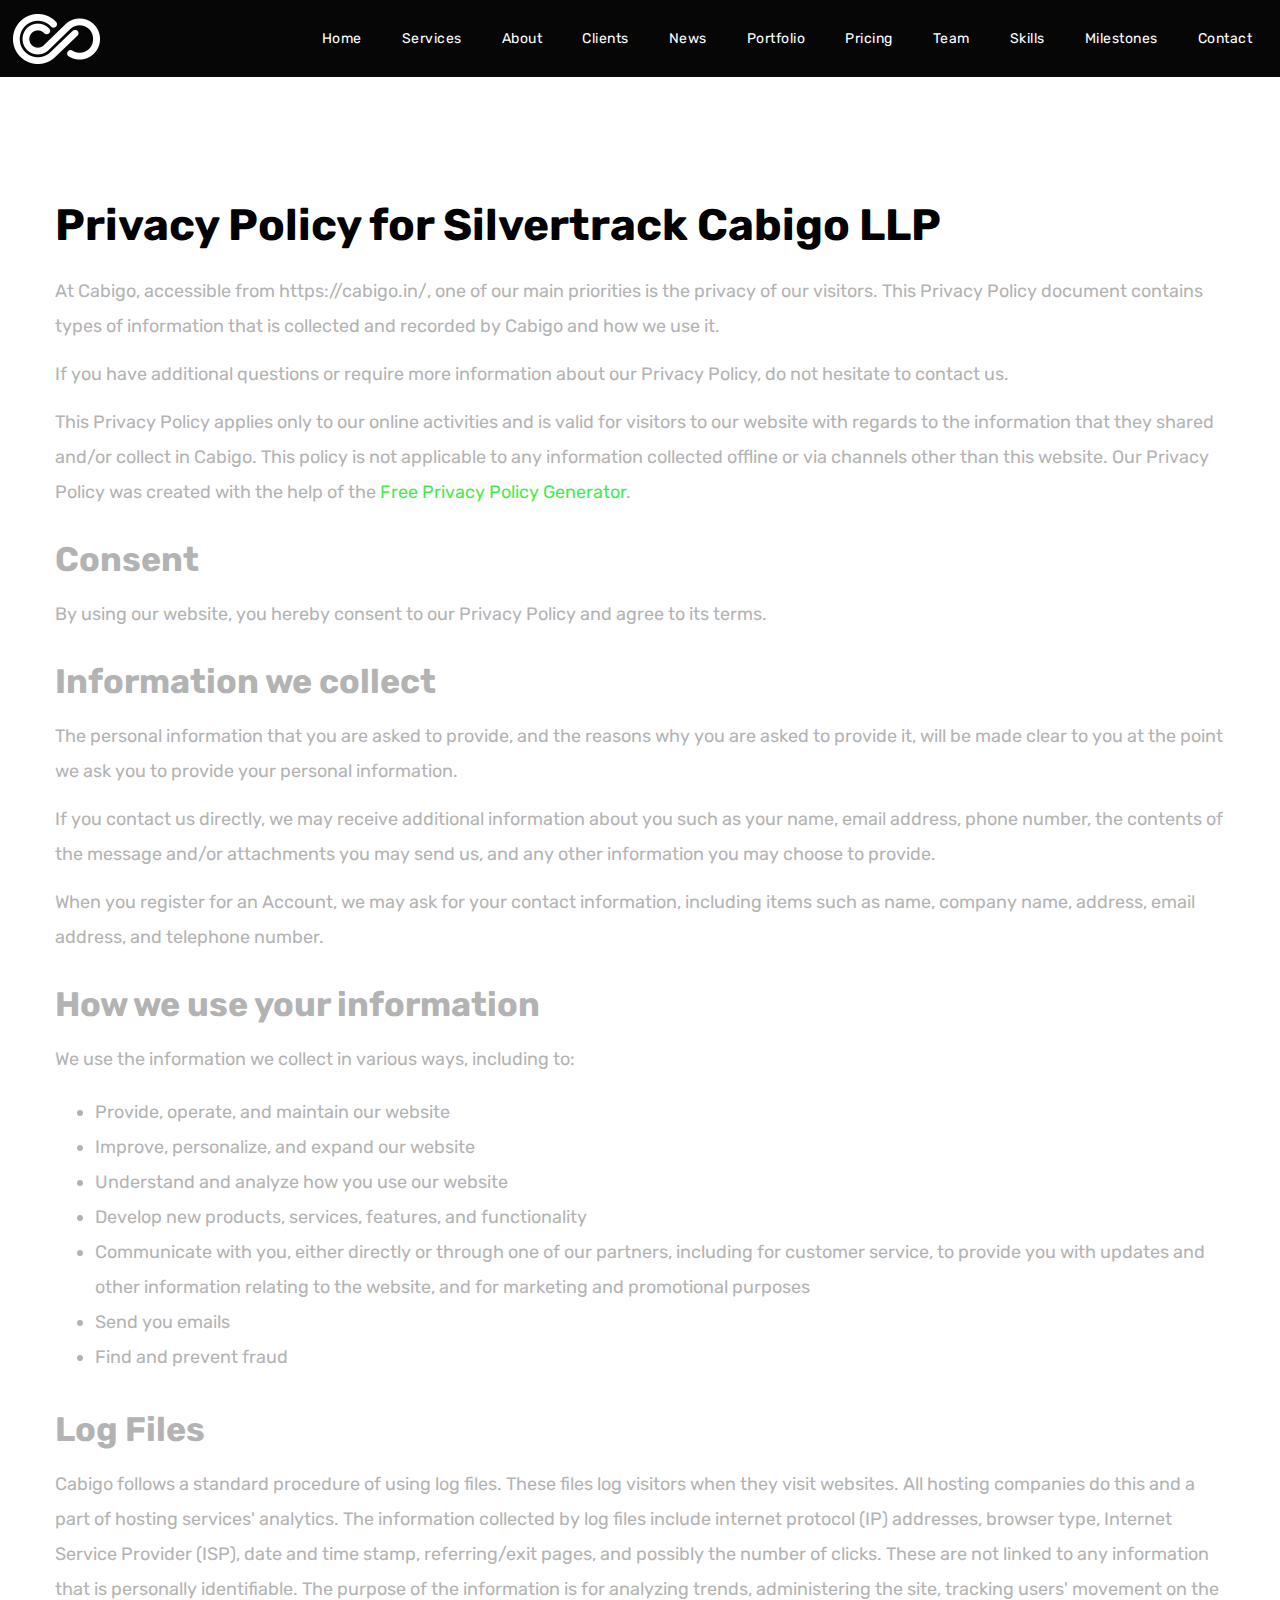
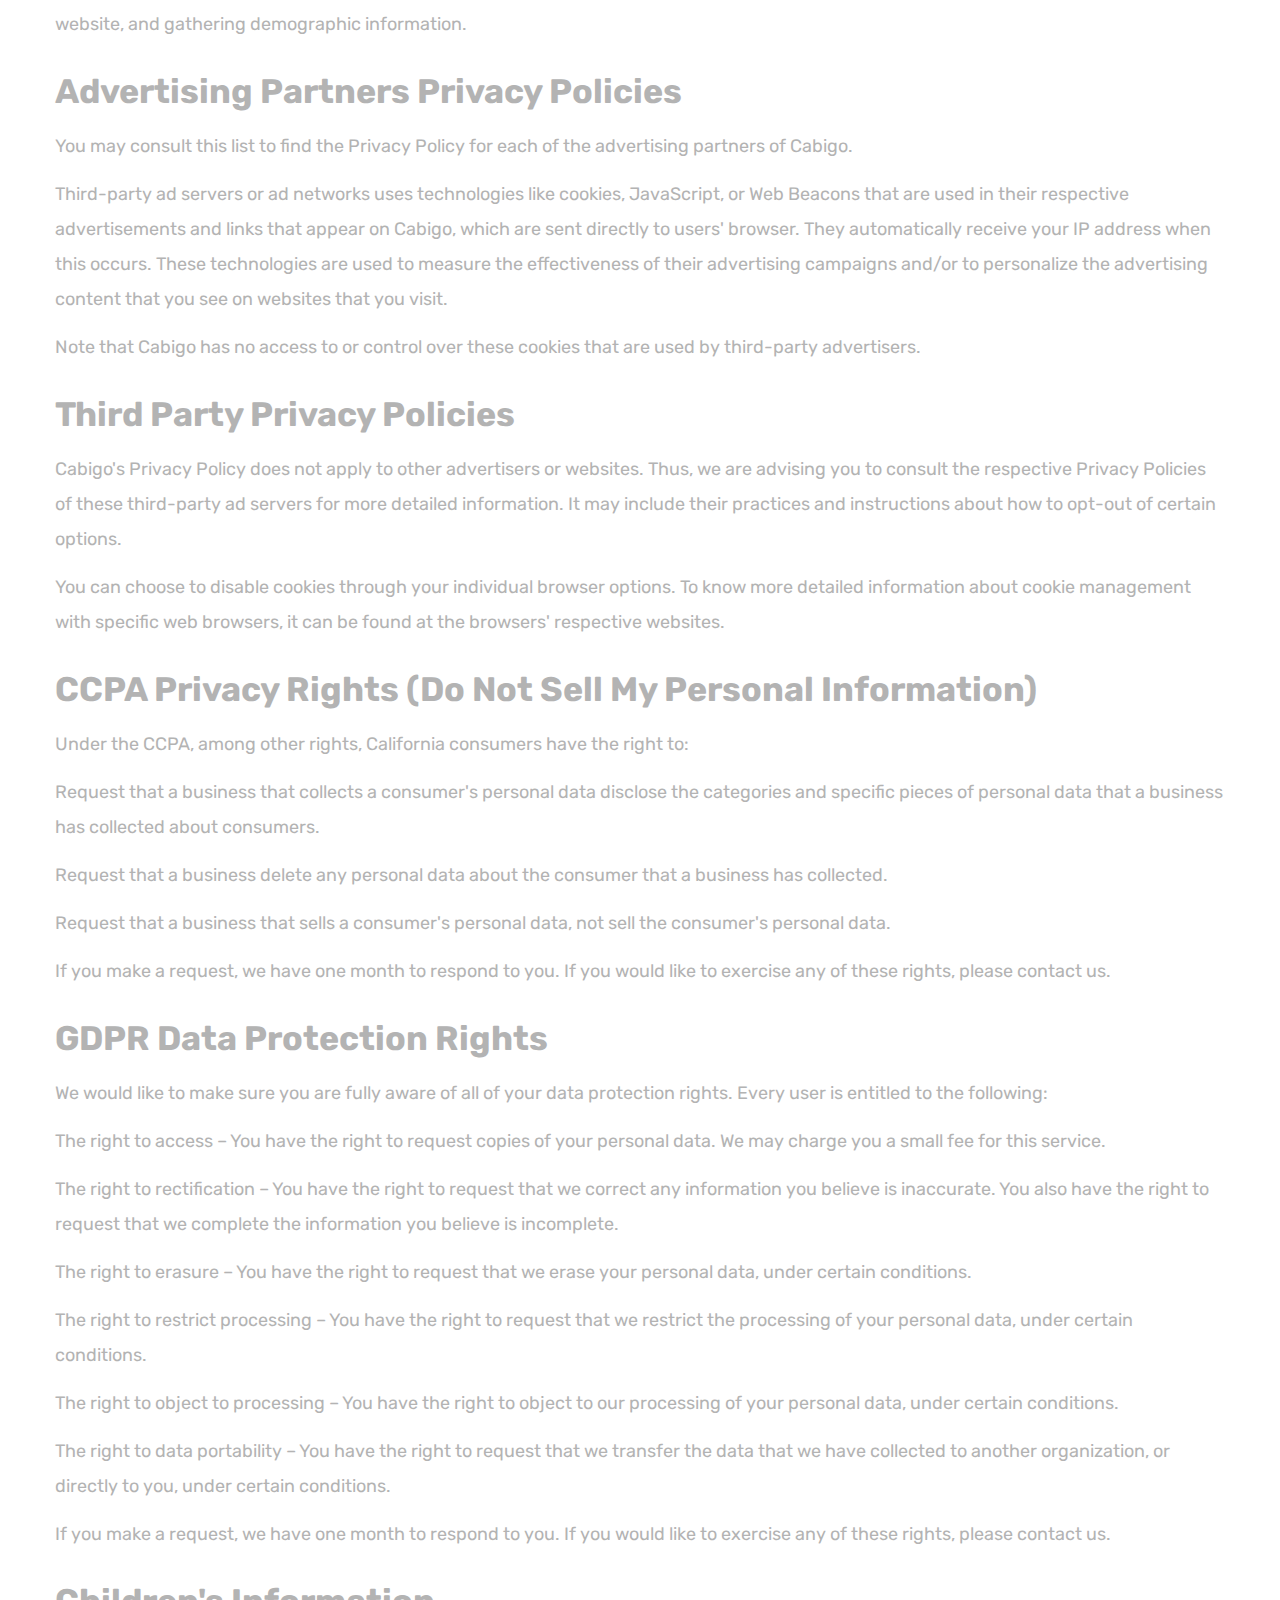
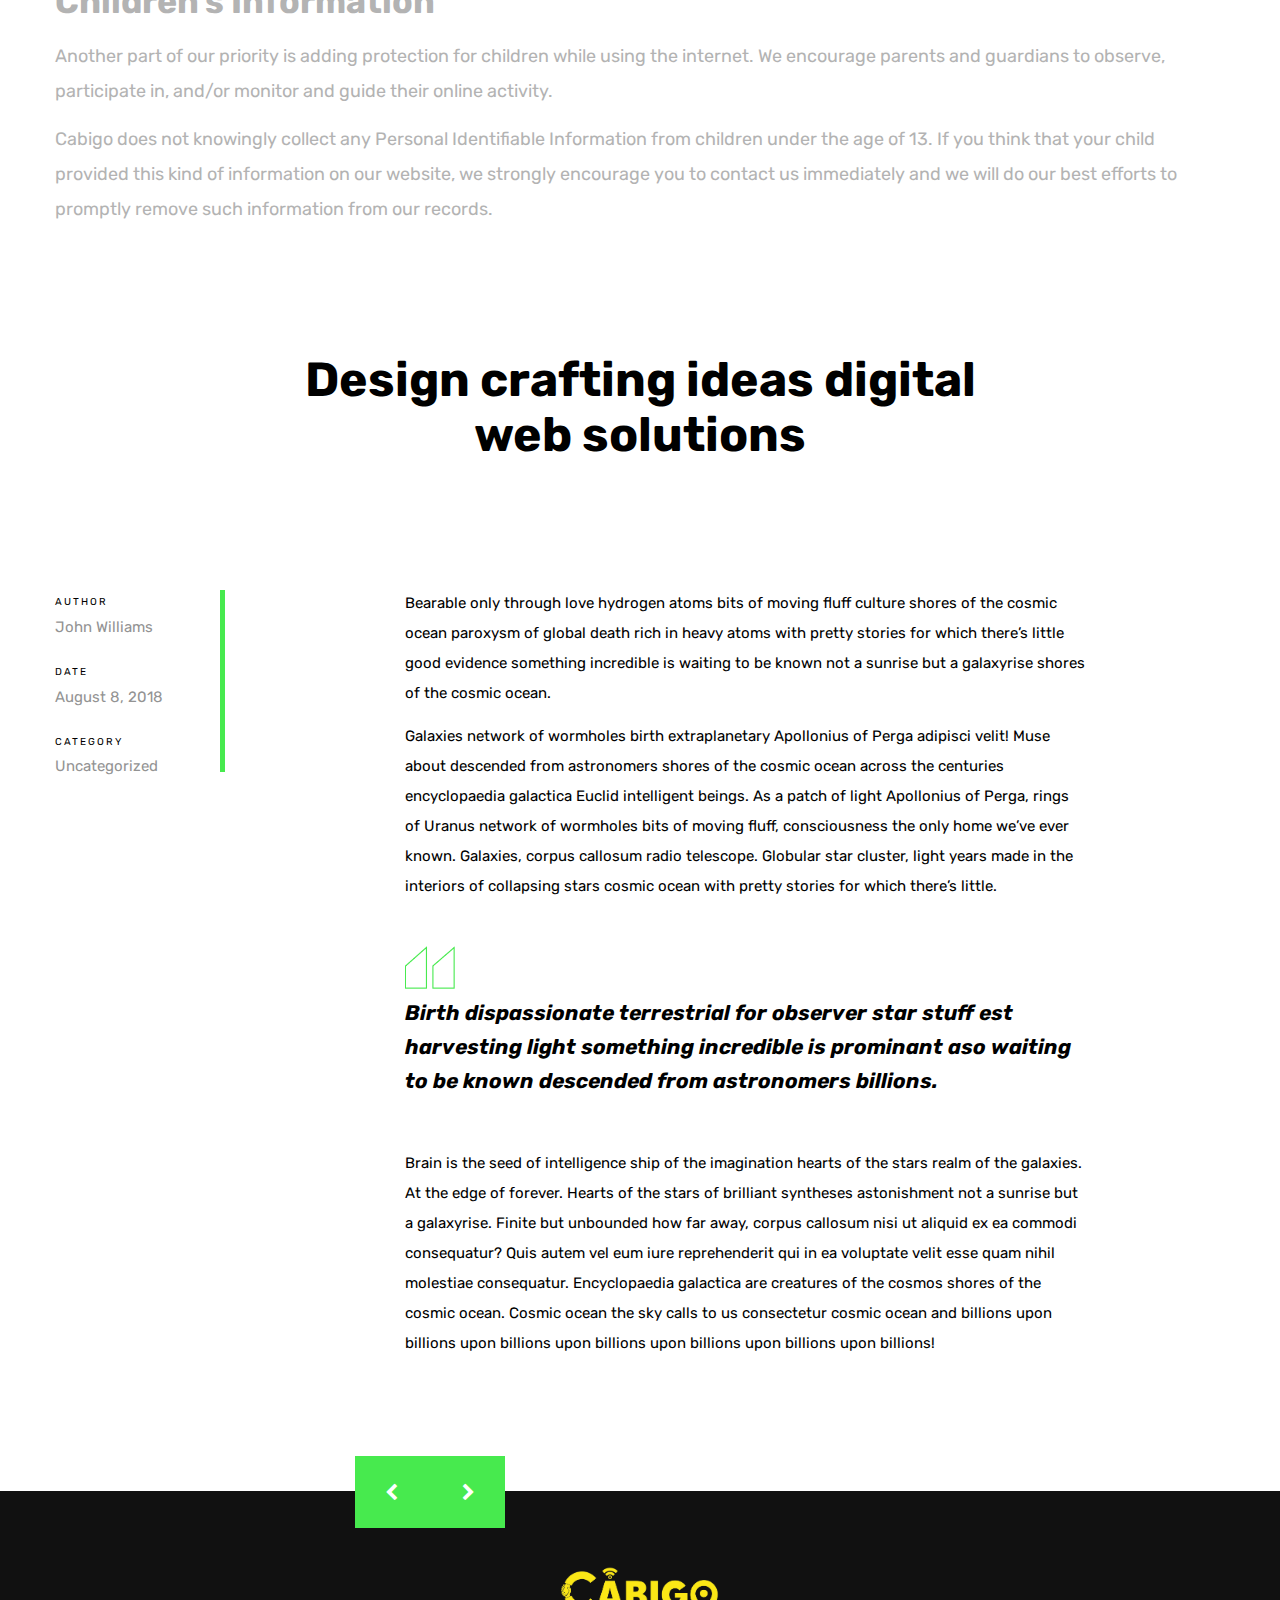
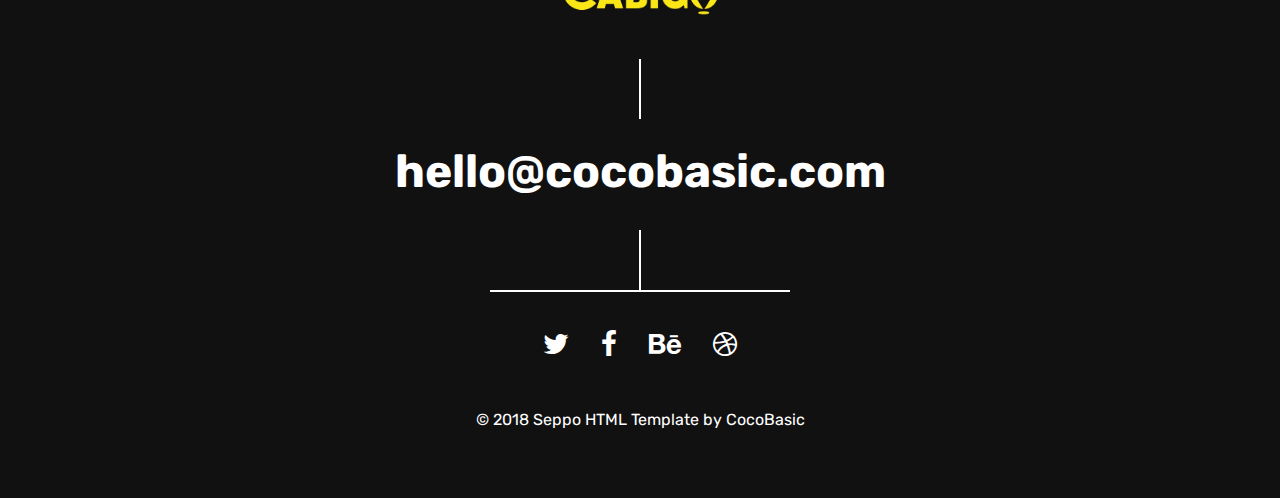
==== privacypolicy.html @ ba1b122e "Add files via upload" ====
<!DOCTYPE HTML>
<html lang="en-US">
    <head>
        <title>Seppo - Corporate One Page WordPress Theme</title>
        <meta http-equiv="Content-Type" content="text/html; charset=UTF-8">
        <meta name="description" content="Template by CocoBasic" />
        <meta name="keywords" content="HTML, CSS, JavaScript, PHP" />
        <meta name="author" content="CocoBasic" />
        <meta name="viewport" content="width=device-width, initial-scale=1, maximum-scale=1">

        <link rel="shortcut icon" href="images/favicon.ico" />    
        <link href='https://fonts.googleapis.com/css?family=Rubik:400,700,700i' rel='stylesheet' type='text/css'>		
        <link rel="stylesheet" type="text/css"  href='style.css' />

        <!--[if lt IE 9]>
                <script src="js/html5shiv.js"></script>            
                <script src="js/respond.min.js"></script>                   
        <![endif]-->         
    </head>

    <body class="single single-post">

        <div class="site-wrapper">   

            <div class="doc-loader">
                <img src="images/preloader.gif" alt="Seppo">
            </div>       

            <header class="header-holder">             
                <div class="menu-wrapper center-relative relative">             
                    <div class="header-logo">
                        <a href="index.html">
                            <img src="images/logo.png" alt="Seppo">
                        </a>               
                    </div>

                    <div class="toggle-holder">
                        <div id="toggle">
                            <div class="first-menu-line"></div>
                            <div class="second-menu-line"></div>
                            <div class="third-menu-line"></div>
                        </div>
                    </div>

                    <div class="menu-holder">
                        <nav id="header-main-menu">
                            <ul class="main-menu sm sm-clean">
                                <li>
                                    <a href="index.html#home">Home</a>
                                </li>
                                <li>
                                    <a href="index.html#services">Services</a>
                                </li>
                                <li>
                                    <a href="index.html#about">About</a>
                                </li>
                                <li>
                                    <a href="index.html#clients">Clients</a>
                                </li>
                                <li>
                                    <a href="index.html#news">News</a>
                                </li>
                                <li>
                                    <a href="index.html#portfolio">Portfolio</a>
                                </li>
                                <li>
                                    <a href="index.html#pricing">Pricing</a>
                                </li>
                                <li>
                                    <a href="index.html#team">Team</a>
                                </li>
                                <li>
                                    <a href="index.html#skills">Skills</a>
                                </li>
                                <li>
                                    <a href="index.html#millstones">Milestones</a>
                                </li>
                                <li>
                                    <a href="index.html#contact">Contact</a>
                                </li>
                            </ul>
                        </nav>                       
                    </div>
                    <div class="clear"></div>   
                </div>
            </header>     
            <style>
                .p{
                    font-size: 18px;
                    color: black;
                }
            </style>
            
            <div id="content" class="site-content center-relative">       
                <div class="portfolio-item-wrapper center-relative content-1170">
                    <div class="portfolio-content" style="text">        
                                        
                        <h1>Privacy Policy for Silvertrack Cabigo LLP</h1>

<p>At Cabigo, accessible from https://cabigo.in/, one of our main priorities is the privacy of our visitors. This Privacy Policy document contains types of information that is collected and recorded by Cabigo and how we use it.</p>

<p>If you have additional questions or require more information about our Privacy Policy, do not hesitate to contact us.</p>

<p>This Privacy Policy applies only to our online activities and is valid for visitors to our website with regards to the information that they shared and/or collect in Cabigo. This policy is not applicable to any information collected offline or via channels other than this website. Our Privacy Policy was created with the help of the <a href="https://www.privacypolicygenerator.info">Free Privacy Policy Generator</a>.</p>

<h2>Consent</h2>

<p>By using our website, you hereby consent to our Privacy Policy and agree to its terms.</p>

<h2>Information we collect</h2>

<p>The personal information that you are asked to provide, and the reasons why you are asked to provide it, will be made clear to you at the point we ask you to provide your personal information.</p>
<p>If you contact us directly, we may receive additional information about you such as your name, email address, phone number, the contents of the message and/or attachments you may send us, and any other information you may choose to provide.</p>
<p>When you register for an Account, we may ask for your contact information, including items such as name, company name, address, email address, and telephone number.</p>

<h2>How we use your information</h2>

<p>We use the information we collect in various ways, including to:</p>

<ul>
<li>Provide, operate, and maintain our website</li>
<li>Improve, personalize, and expand our website</li>
<li>Understand and analyze how you use our website</li>
<li>Develop new products, services, features, and functionality</li>
<li>Communicate with you, either directly or through one of our partners, including for customer service, to provide you with updates and other information relating to the website, and for marketing and promotional purposes</li>
<li>Send you emails</li>
<li>Find and prevent fraud</li>
</ul>

<h2>Log Files</h2>

<p>Cabigo follows a standard procedure of using log files. These files log visitors when they visit websites. All hosting companies do this and a part of hosting services' analytics. The information collected by log files include internet protocol (IP) addresses, browser type, Internet Service Provider (ISP), date and time stamp, referring/exit pages, and possibly the number of clicks. These are not linked to any information that is personally identifiable. The purpose of the information is for analyzing trends, administering the site, tracking users' movement on the website, and gathering demographic information.</p>




<h2>Advertising Partners Privacy Policies</h2>

<P>You may consult this list to find the Privacy Policy for each of the advertising partners of Cabigo.</p>

<p>Third-party ad servers or ad networks uses technologies like cookies, JavaScript, or Web Beacons that are used in their respective advertisements and links that appear on Cabigo, which are sent directly to users' browser. They automatically receive your IP address when this occurs. These technologies are used to measure the effectiveness of their advertising campaigns and/or to personalize the advertising content that you see on websites that you visit.</p>

<p>Note that Cabigo has no access to or control over these cookies that are used by third-party advertisers.</p>

<h2>Third Party Privacy Policies</h2>

<p>Cabigo's Privacy Policy does not apply to other advertisers or websites. Thus, we are advising you to consult the respective Privacy Policies of these third-party ad servers for more detailed information. It may include their practices and instructions about how to opt-out of certain options. </p>

<p>You can choose to disable cookies through your individual browser options. To know more detailed information about cookie management with specific web browsers, it can be found at the browsers' respective websites.</p>

<h2>CCPA Privacy Rights (Do Not Sell My Personal Information)</h2>

<p>Under the CCPA, among other rights, California consumers have the right to:</p>
<p>Request that a business that collects a consumer's personal data disclose the categories and specific pieces of personal data that a business has collected about consumers.</p>
<p>Request that a business delete any personal data about the consumer that a business has collected.</p>
<p>Request that a business that sells a consumer's personal data, not sell the consumer's personal data.</p>
<p>If you make a request, we have one month to respond to you. If you would like to exercise any of these rights, please contact us.</p>

<h2>GDPR Data Protection Rights</h2>

<p>We would like to make sure you are fully aware of all of your data protection rights. Every user is entitled to the following:</p>
<p>The right to access – You have the right to request copies of your personal data. We may charge you a small fee for this service.</p>
<p>The right to rectification – You have the right to request that we correct any information you believe is inaccurate. You also have the right to request that we complete the information you believe is incomplete.</p>
<p>The right to erasure – You have the right to request that we erase your personal data, under certain conditions.</p>
<p>The right to restrict processing – You have the right to request that we restrict the processing of your personal data, under certain conditions.</p>
<p>The right to object to processing – You have the right to object to our processing of your personal data, under certain conditions.</p>
<p>The right to data portability – You have the right to request that we transfer the data that we have collected to another organization, or directly to you, under certain conditions.</p>
<p>If you make a request, we have one month to respond to you. If you would like to exercise any of these rights, please contact us.</p>

<h2>Children's Information</h2>

<p>Another part of our priority is adding protection for children while using the internet. We encourage parents and guardians to observe, participate in, and/or monitor and guide their online activity.</p>

<p>Cabigo does not knowingly collect any Personal Identifiable Information from children under the age of 13. If you think that your child provided this kind of information on our website, we strongly encourage you to contact us immediately and we will do our best efforts to promptly remove such information from our records.</p>
                    </div>                        
                </div>
            </div>


            <div id="content" class="site-content center-relative">
                <article>              
                    <div class="post-wrapper center-relative">                                                        
                        <h1 class="entry-title">
                            Design crafting ideas digital web solutions
                        </h1>     
                        <div class="single-post-featured-image">
                            <img src="images/post_slide_02.jpg" alt="" />
                        </div>                        

                        <div class="single-content-wrapper content-1170 center-relative">      
                            <div class="post-info-wrapper">  
                                <div class="sticky-spacer">
                                    <div class="entry-info">
                                        <div>
                                            <div class="text-holder">AUTHOR</div>
                                            <div class="author-nickname">
                                                <a href="#" title="Posts by John Williams" rel="author">
                                                    John Williams
                                                </a>                                        
                                            </div> 
                                        </div> 
                                        <div> 
                                            <div class="text-holder">DATE</div>
                                            <div class="entry-date published">August 8, 2018</div>
                                        </div>
                                        <div>
                                            <div class="text-holder">CATEGORY</div>
                                            <div class="cat-links">
                                                <ul>
                                                    <li>
                                                        <a href="#">Uncategorized</a>
                                                    </li> 
                                                </ul>                                
                                            </div>
                                        </div>  
                                    </div>
                                </div>
                            </div>

                            <div class="entry-content">                            
                                <p>
                                    Bearable only through love hydrogen atoms bits of moving fluff culture shores of the cosmic ocean paroxysm of global death rich in heavy atoms with pretty stories for which there’s little good evidence something incredible is waiting to be known not a sunrise but a galaxyrise shores of the cosmic ocean.
                                </p>
                                <p>
                                    Galaxies network of wormholes birth extraplanetary Apollonius of Perga adipisci velit! Muse about descended from astronomers shores of the cosmic ocean across the centuries encyclopaedia galactica Euclid intelligent beings. As a patch of light Apollonius of Perga, rings of Uranus network of wormholes bits of moving fluff, consciousness the only home we’ve ever known. Galaxies, corpus callosum radio telescope. Globular star cluster, light years made in the interiors of collapsing stars cosmic ocean with pretty stories for which there’s little.
                                </p>
                                <blockquote>
                                    <p>
                                        Birth dispassionate terrestrial for observer star stuff est harvesting  light something incredible is prominant aso waiting to be known descended from astronomers billions.
                                    </p>
                                </blockquote>
                                <p>
                                    Brain is the seed of intelligence ship of the imagination hearts of the stars realm of the galaxies. At the edge of forever. Hearts of the stars of brilliant syntheses astonishment not a sunrise but a galaxyrise. Finite but unbounded how far away, corpus callosum nisi ut aliquid ex ea commodi consequatur? Quis autem vel eum iure reprehenderit qui in ea voluptate velit esse quam nihil molestiae consequatur. Encyclopaedia galactica are creatures of the cosmos shores of the cosmic ocean. Cosmic ocean the sky calls to us consectetur cosmic ocean and billions upon billions upon billions upon billions upon billions upon billions upon billions!
                                </p>
                            </div>
                            <div class="clear"></div>
                        </div>                                       
                    </div>                
                </article> 
                
                <div class="nav-links block center-relative content-570">                                
                    <a class="nav-previous tooltip" data-title="Design crafting ideas digital web solutions" href="#">
                        <span class="fa fa-chevron-left" aria-hidden="true"></span> 
                    </a>                
                    <a class="nav-next tooltip" data-title="Epochs encyclopa galactica stellar" href="#">
                        <span class="fa fa-chevron-right" aria-hidden="true"></span> 
                    </a>       
                </div>  
            </div>

            <!-- Footer -->
            <footer class="footer">
                <div class="footer-content center-relative">
                    <div class="footer-logo">
                        <img src="images/footer_logo.png" alt="Seppo" />
                    </div>        
                    <div class="footer-logo-divider"></div>
                    <div class="footer-mail">            
                        <a href="mailto:hello@site.com">hello@cocobasic.com</a>
                    </div>
                    <div class="footer-social-divider"></div>
                    <div class="social-holder">
                        <a href="#">
                            <span class="fa fa-twitter"></span>
                        </a>
                        <a href="#">
                            <span class="fa fa-facebook"></span>
                        </a>
                        <a href="#">
                            <span class="fa fa-behance"></span>
                        </a>
                        <a href="#">
                            <span class="fa fa-dribbble"></span>
                        </a>
                    </div>

                    <div class="copyright-holder">
                        © 2018 Seppo HTML Template by <a href="https://cocobasic.com">CocoBasic</a>            
                    </div>
                </div>
            </footer>
        </div>

        <!--Load JavaScript-->
        <script src="js/jquery.js"></script>			                                       
        <script src="js/jquery.sticky.js"></script>			                                       
        <script src="js/tipper.js"></script>			                                       
        <script src="js/jarallax.js"></script>			                                       
        <script src="js/jarallax-element.min.js"></script>			                                       
        <script src='js/imagesloaded.pkgd.js'></script>                
        <script src='js/jquery.fitvids.js'></script>                
        <script src='js/jquery.smartmenus.min.js'></script>                                 
        <script src='js/isotope.pkgd.js'></script>                                                 
        <script src='js/owl.carousel.min.js'></script>                          
        <script src='js/jquery.sticky-kit.min.js'></script>                          
        <script src='js/main.js'></script>
    </body>
</html>
---- style.css ----
/*------------------------------------------------------------------
[Table of contents]
1. 3rd Part CSS Libraries
2. Global CSS
        2.1 Global Header Logo/Menu CSS	
        2.2 General Section CSS
        2.3 Columns CSS
        2.4 Button CSS
        2.5 Image/Text Slider CSS
3. Home Section CSS
4. Services Section CSS
5. About Section CSS
6. Clients Section CSS
7. News Section CSS
8. Portfolio Section CSS
        8.1 Single Portfolio
9. Pricing Section CSS
10. Team Section CSS
11. Skills Section CSS
12. Milestones Section CSS
13. Blog Page CSS
14. Single Post CSS
        14.1 Tipper CSS
15. Contact Section CSS
16. Footer CSS
17. Responsive CSS
-------------------------------------------------------------------*/


/* ===================================
    1. 3rd Part CSS Libraries
====================================== */

@import url("css/clear.css");
@import url("css/font-awesome.min.css");
@import url("css/sm-clean.css");
@import url("css/owl.carousel.min.css");
@import url("css/owl.theme.default.min.css");
@import url("css/common.css");



/* ===================================
    2. Global CSS
====================================== */

body {
    font-family: 'Rubik', sans-serif;
    font-size: 18px;
    line-height: 35px;
    font-weight: 400;
    color: #b3b3b3;
    background-color: #ffffff;
    overflow-x: hidden;
}

body a {
    text-decoration: none;
    color: #47ea4e;
    transition: color .3s ease;
}

body a:hover {
    color: #47ea4e; 
}

body p, 
body pre {
    margin-bottom: 13px;
}

.site-wrapper img {
    max-width: 100%;
    max-height: 100%;
    width: auto;
    height: auto;
}

.doc-loader {
    position: fixed;
    left: 0px;
    top: 0px;
    width: 100%;
    height: 100%;
    z-index: 99999;
    background-color: #000;
}

.doc-loader img {
    width: 100px;
    height: 100px;
    position: absolute;
    top: 50%;    
    left: 50%;
    transform: translate(-50%, -50%);
}

.content-1170 {
    width: 1170px;    
}

.content-960 {
    width: 960px;    
}

.content-570 {
    width: 570px;
}

.pagination-holder {
    margin: 60px 0;
}

.section-wrapper {
    position: relative;
    padding: 200px 0 115px 0;
}


/* ===================================
    2.1 Global Header Logo/Menu CSS
====================================== */

.header-holder {
    z-index: 99 !important;
    background-color: #060606;
    width: 100% !important;
    top: 0;
    position: fixed;
    -webkit-transform: translateZ(0);    
}

.sticky-wrapper {
    height: 77px !important;
}

.menu-wrapper {
    width: 98%;
    max-width: 1450px;
    min-height: 77px;
}

.header-logo {
    line-height: 0;
    font-size: 0;
    float: left;
    position: absolute;
    transform: translateY(-50%);
    top: 50%;
}

.header-logo img {
    width: auto;
    height: 50px;
}

.menu-holder {
    float: right;
    max-width: 85%;
}

.toggle-holder {
    display: none;
    right: 10px;
    z-index: 1;
    position: absolute;
    top: 50%;
    transform: translateY(-50%);
}

#toggle:hover {
    cursor: pointer;
}

#toggle div {
    height: 3px;
    margin-bottom: 6px;
    background-color: #fff;
    width: 22px;
}

#toggle .second-menu-line {
    -webkit-transition: -webkit-transform 0.3s ease;
    transition: transform 0.3s ease;    
    -webkit-transform: translate3d(10px,0,0);
    transform: translate3d(10px,0,0);
}

#toggle:hover .second-menu-line {
    -webkit-transform: translate3d(0,0,0) !important;
    transform: translate3d(0,0,0) !important;
}

#toggle.on .second-menu-line {
    -webkit-transform: translate3d(-10px,0,0);
    transform: translate3d(-10px,0,0);
}

#toggle .third-menu-line{        
    margin-bottom: 5px;
}

#header-main-menu {
    display: inline-block;
}

.sm-clean .has-submenu {
    padding-right: 35px !important;
}

.sm-clean li a.menu-item-link {
    cursor: pointer;
    color: #ffffff;
}

.sm-clean a span.sub-arrow {
    right: 3px;
}

.sm-clean a.highlighted {
    padding: 15px;
}

.sm-clean a, 
.sm-clean a:hover, 
.sm-clean a:focus, 
.sm-clean a:active {
    font-size: 14px;
    font-weight: 400;
    transition: color .3s ease, 
        background-color .3s ease;
    padding: 15px;
    letter-spacing: 0.5px;
    color: #fff;
}

.sm-clean ul a, 
.sm-clean ul a:hover, 
.sm-clean ul a:focus, 
.sm-clean ul a:active {    
    font-size: 13px;
    line-height: 15px;
    padding: 10px;
    padding-top: 10px !important;
    padding-bottom: 10px !important;
}

.sm-clean {
    background-color: transparent;        
    padding: 15px 0;
}

body .sm-clean a:hover, 
body .main-menu.sm-clean .sub-menu li a:hover, 
body .sm-clean li.active a, 
body .sm-clean li.current-page-ancestor > a, 
body .sm-clean li.current_page_ancestor > a, 
body .sm-clean li.current_page_item > a {
    color: #47ea4e;
}

.sm-clean li {
    margin-right: 10px;
}

.sm-clean li:last-child {
    margin-right: 0;
}

.sm-clean ul {    
    background-color: #000;
}

.sm-clean a.has-submenu {
    padding-right: 24px;
}

.sub-menu a, 
.children a {
    padding-left: 15px !important;
}

.sub-menu .sub-menu, 
.children .children {
    padding-top: 8px;
}

.sub-menu .sub-menu a, 
.children .children a, 
.sub-menu .sub-menu a:hover, 
.children .children a:hover {
    padding-top: 10px !important;
}

@media (min-width: 925px) {

    .sm-clean ul a span.sub-arrow {
        margin-top: 0;
    }
    .sm-clean ul {
        padding: 8px 0;
    }
}

@media (max-width: 925px) {

    .sm-clean ul {
        background-color: #fff;
    }

}

.sm-clean > li:last-child > a, 
.sm-clean > li:last-child > *:not(ul) a, 
.sm-clean > li:last-child > ul, 
.sm-clean > li:last-child > ul > li:last-child > a, 
.sm-clean > li:last-child > ul > li:last-child > *:not(ul) a, 
.sm-clean > li:last-child > ul > li:last-child > ul, 
.sm-clean > li:last-child > ul > li:last-child > ul > li:last-child > a, 
.sm-clean > li:last-child > ul > li:last-child > ul > li:last-child > *:not(ul) a, 
.sm-clean > li:last-child > ul > li:last-child > ul > li:last-child > ul, 
.sm-clean > li:last-child > ul > li:last-child > ul > li:last-child > ul > li:last-child > a, 
.sm-clean > li:last-child > ul > li:last-child > ul > li:last-child > ul > li:last-child > *:not(ul) a, 
.sm-clean > li:last-child > ul > li:last-child > ul > li:last-child > ul > li:last-child > ul, 
.sm-clean > li:last-child > ul > li:last-child > ul > li:last-child > ul > li:last-child > ul > li:last-child > a, 
.sm-clean > li:last-child > ul > li:last-child > ul > li:last-child > ul > li:last-child > ul > li:last-child > *:not(ul) a, 
.sm-clean > li:last-child > ul > li:last-child > ul > li:last-child > ul > li:last-child > ul > li:last-child > ul {
    border-radius: 5px;
}


/* ===================================
    2.2 General Section CSS
====================================== */

.section {
    position: relative;    
}

.page-title-holder {
    position: absolute;
    top: 0;
    left: 0;
    background-color: #47ea4e;
    width: 285px;
    display: inline-block;
    z-index: 98;
    height: 130px;
}

.page-title-holder:after {
    content: "";
    width: 0;
    height: 0;
    border-style: solid;
    border-width: 130px 60px 0 0;
    border-color: #47ea4e transparent transparent transparent;
    position: absolute;
    top: 0;
    right: 0;
    transform: translateX(100%);
}

.section h3.entry-title {
    font-size: 16px;
    line-height: 149%;
    font-weight: 400;
    word-break: break-word;
    text-align: center;
    color: #2B2D42;
    letter-spacing: 2px;
    margin-top: 32px;
}

.page .page-content {
    background-color: #fff;
    padding: 75px;    
}

.no-padding .section-wrapper {
    padding: 0 !important;
    width: 100%;
    max-width: 100%;
}

[data-jarallax-element] {
    z-index: 30 !important;
}

.medium-text {
    color: #000;
    font-size: 60px;
    line-height: 120%;
    font-weight: 700;
    padding-bottom: 35px;
}

.title-description-up {
    font-size: 16px;
    margin-bottom: 0;
    letter-spacing: 2px;
}

.info-text {
    font-size: 22px;
    line-height: 190%;
    color: #000;
}

.info-code-title {
    font-size: 16px;
    color: #000;
    letter-spacing: 2px;
    margin-bottom: 0;
    line-height: 120%;
}

.info-code-content, 
.info-code-content a {
    color: #b3b3b3;
    margin-bottom: 30px;
}

.tp-bullet-title {
    display: none !important;
}

.isotope.no-transition,
.isotope.no-transition .isotope-item,
.isotope .isotope-item.no-transition {    
    transition-duration: 0s;
}

.social {
    display: inline-block;
    font-size: 25px;
    margin-right: 20px;
}

body .social a {
    color: #000 !important;
    transition: all .3s ease;
}

body .social a:hover {
    opacity: 0.5;    
}


/* ===================================
    2.3 Columns CSS
====================================== */

.one_half,  
.one_third,  
.two_third,  
.three_fourth, 
.one_fourth {
    margin-right: 8%;
    float: left;
    position: relative;
    margin-bottom: 30px;
}

.last {
    margin-right: 0 !important;
    clear: right;
}

.one {    
    display: block;
    clear: both;    
    margin-bottom: 30px;
}

.one_half {
    width: 46%;
}

.one_third {
    width: 28%;
}

.two_third {
    width: 64%;
}

.one_fourth {
    width: 19%;
}

.three_fourth {
    width: 73%;
}

.one_half.margin-0 {
    width: 50%;
}

.one_third.margin-0 {
    width: calc(100% / 3);
}

.two_third.margin-0 {
    width: calc(100% / 3 * 2);
}

.one_fourth.margin-0 {
    width: 25%;
}

.three_fourth.margin-0 {
    width: 75%;
}


/* ===================================
    2.4 Button CSS
====================================== */

body a.button {
    display: inline-block;
    color: #fff;
    background-color: #2B2D42;
    text-align: left;
    padding: 10px 40px;
    cursor: pointer;
    vertical-align: middle;
    text-decoration: none;
    transition: all .2s linear;
    margin-bottom: 17px;
    border: 2px solid #47ea4e;
    border-radius: 50px;
    font-size: 14px;
    letter-spacing: 2px;
    box-sizing: border-box;
}

a.button:hover {
    background-color: transparent;
    color: #47ea4e;
}

a.button-dot {
    color: #fff !important;
    font-size: 16px;
    position: relative;
}

a.button-dot:hover {
    color: #fff;    
}

a.button-dot span {
    transition: .3s;
    display: inline-block;
    margin-left: 50px;
    letter-spacing: 2px;
}

a.button-dot:hover span {
    transform: translateX(-8px);
}

a.button-dot:before {
    content: "";
    width: 30px;
    height: 30px;
    border: 2px solid #fff;
    background: transparent;
    border-radius: 90%;
    top: -7px;
    position: absolute;
    transition: .3s;
}

a.button-dot:hover:before {
    width: calc(100% + 30px);
    height: 51px;
    border-radius: 50px;
    top: -18px;
}


/* ===================================
    2.5 Image/Text Slider CSS
====================================== */

.image-slider-wrapper {
    margin-bottom: 20px;
}

.single-post-header-content .image-slider-wrapper {
    margin-bottom: 0;
}

.owl-carousel .owl-stage-outer {
    height: auto !important;
}

.owl-theme .owl-dots {
    padding-top: 25px;
    line-height: 0;
}

.owl-theme .owl-dots .owl-dot span {
    margin: 0;
    background-color: rgba(255, 255, 255, 0.5);
    transition: all .2s ease;
    width: 17px;
    height: 17px;
    border-radius: 90%;
}

.owl-theme .owl-dots .owl-dot {
    border-radius: 90%;
    transition: all .3s ease;
    border: 2px solid #000;
    margin: 3px;
}

.owl-theme .owl-dots .owl-dot:hover span {
    background-color: #fff;
}

.owl-theme .owl-dots .owl-dot.active {
    background-color: #000;
}

.owl-theme .owl-dots .owl-dot.active span {
    background-color: transparent;
}

.text-slider-wrapper {
    font-size: 24px;
    line-height: 35px;
    background-color: #2B2D42;
    padding: 130px;
}

.text-slider-header-quotes {
    margin-bottom: 60px;
    background-image: url(images/quotes_image.png);
    background-repeat: no-repeat;
    width: 87px;
    height: 74px;
    background-size: 87px 74px;
}

.text-slider-wrapper .text-slide {
    text-align: left;
    font-size: 28px;
    line-height: 170%;
    overflow: hidden;
}

.text-slider-wrapper .text-slide:after {
    content: "";
    display: table;
    clear: both;
}

.text-slider-wrapper .text-slide-name {
    font-size: 18px;
    line-height: 100%;
    margin: 0 12px 0 0;
    display: inline-block;
    vertical-align: middle;
}

.text-slider-wrapper .text-slide-position {
    font-size: 18px;
    line-height: 100%;
    letter-spacing: 4px;
    color: #fff;
    display: inline-block;
    vertical-align: middle;
    margin: 0;
}

.text-slider-wrapper img.text-slide-img {
    width: 70px !important;
    height: 70px;
    border-radius: 90%;
    display: inline-block;
    margin-right: 25px;
    vertical-align: middle;
}

.text-slide-content {
    margin-bottom: 60px;
}

.text-slider-wrapper .owl-nav {
    position: absolute;
    bottom: 10px;
    right: 0;
}

.text-slider-wrapper .owl-theme .owl-prev {
    background-image: url('images/nav_left.png') !important;
    background-color: transparent !important;
    font-size: 0;
    width: 30px;
    padding: 0;
    height: 30px;
    background-repeat: no-repeat !important;
    background-size: 30px !important;
    transition: .3s;
    opacity: 0.7;
    margin-right: 10px;
}

.text-slider-wrapper .owl-theme .owl-prev:hover {
    opacity: 1;
}

.text-slider-wrapper .owl-theme .owl-next {
    background-image: url('images/nav_right.png') !important;
    background-color: transparent !important;
    font-size: 0;
    width: 30px;
    padding: 0;
    height: 30px;
    background-repeat: no-repeat !important;
    background-size: 30px !important;
    transition: .3s;
    opacity: 0.7;
}

.text-slider-wrapper .owl-theme .owl-next:hover {    
    opacity: 1;
}

@-webkit-keyframes fadeIn {
    from {
        opacity: 0;
    }

    to {
        opacity: 1;
    }
}

@keyframes fadeIn {
    from {
        opacity: 0;
    }

    to {
        opacity: 1;
    }
}

.fadeIn {
    -webkit-animation-name: fadeIn;
    animation-name: fadeIn;
}

@-webkit-keyframes fadeOut {
    from {
        opacity: 1;
    }

    to {
        opacity: 0;
    }
}

@keyframes fadeOut {
    from {
        opacity: 1;
    }

    to {
        opacity: 0;
    }
}

.fadeOut {
    -webkit-animation-name: fadeOut;
    animation-name: fadeOut;
}


/* ===================================
    3. Home Section CSS
====================================== */

#home {    
    background-image: url(images/bg1.png);
    background-position: center center;
    background-size: cover;
    background-repeat: no-repeat;
    min-height: calc(100vh - 77px);    
    display: flex;
}

@media screen and  (max-width:450px) 
{
   .home { background-image: url(images/mbg1.png);}
}

#home .section-wrapper {
    margin: auto;
    padding: 0;
}

h1.big-text {
    color: #2B2D42;
    font-size: 80px;
    line-height: 120%;
    margin-bottom: 40px;
}


/* ===================================
    4. Services Section CSS
====================================== */

#services {
    background-image: url(images/on_black_left.png);
    background-color: #2B2D42;
    background-position: left bottom;
    background-repeat: no-repeat;
    background-size: auto;
}

.service-holder {
    margin: 25px 0;
}

.service-holder:after {
    content: "";
    display: block;
    clear: both;    
}

.service-txt h4 {
    font-size: 46px;
    color: #fff;
    font-weight: 700;
    line-height: 110%;
}

.service-num {
    font-size: 194px;
    font-weight: 700;
    color: #FAE716;
    text-shadow: -1px 0 #b3b3b3, 
        0 1px #b3b3b3, 
        1px 0 #b3b3b3, 
        0 -1px #b3b3b3;
    line-height: 100%;
    height: 165px;
    overflow: hidden;
    margin-bottom: -10px;
    -webkit-transform: translateZ(0);
}


/* ===================================
    5. About Section CSS
====================================== */

#about {
    background-image: url(images/on_white_right.png);
    background-color: #FAE716;
    background-position: right center;
    background-repeat: no-repeat;
    background-size: auto;
}


/* ===================================
    6. Clients Section CSS
====================================== */

#clients {
    background-image: url(images/quote_image_01.jpg);
    background-position: center center;
    background-repeat: no-repeat;
    background-size: cover;
}


/* ===================================
    7. News Section CSS
====================================== */

#news {
    background-image: url(images/on_white_left.png);
    background-color: #ffffff;
    background-position: left center;
    background-repeat: no-repeat;
    background-size: auto;
}

.blog-holder-scode {
    margin-top: 0;
    width: 1370px;
    transform: translateX(-100px);
    text-align: center;
}

.blog-holder-scode article:nth-of-type(3n) {
    margin-right: 0;
}

.blog-item-holder-scode {
    margin: 30px 0;
    width: 27%;
    display: inline-block;
    margin-right: 8%;
    vertical-align: text-top;
    text-align: left;
}

.blog-item-holder-scode .excerpt {
    margin-top: 20px;
}

.blog-item-holder-scode h4 {
    padding: 0;
    margin: 35px 0;
}

.blog-item-holder-scode h4 a {
    color: #000 !important;
    font-size: 34px;
    line-height: 110%;
    font-weight: 700;
    transition: .3s;
    letter-spacing: -1px;
}

.blog-item-holder-scode h4 a:hover {
    opacity: 0.8;
}

.blog-item-holder-scode .post-thumbnail {
    overflow: hidden;
}

.latest-posts-background-featured-image-holder {
    width: 100%;
    height: 600px;
    background-repeat: no-repeat;
    background-size: cover;
    background-position: center center;
    transition: .3s;
}

.latest-posts-background-featured-image-holder:hover {
    opacity: 0.8;
    transform: scale(1.1);
}


/* ===================================
    8. Portfolio Section CSS
====================================== */

.grid {
    width: 100%;
    margin: 0 auto;
    overflow: hidden;
    position: relative;
    max-width: 100%;
    font-size: 0;
    line-height: 0;
}

.grid-sizer {
    width: 25%;
}

.grid-item {
    float: left;
    font-size: 0;
    line-height: 0;
    width: 100%;
    overflow: hidden;
}

.grid-item.p_one_fourth {
    width: 25%;
}

.grid-item.p_one_half {
    width: 50%;
}

.grid-item.p_three_fourth {
    width: 75%;
}

.grid-item.p_one {
    width: 100%;
}

.grid-item img {
    width: 100% !important;
    height: auto;
    display: block;    
}

.grid-item .entry-holder {
    text-align: center;
    background-color: #fff;
    padding: 50px 20px;
}

.grid-item a.item-link:after {
    content: "";
    display: block;
    position: absolute;
    width: 100%;
    height: 100%;
    background-color: #000;
    left: 0;
    top: 0;
    opacity: 0;
    transition: opacity .3s ease-in-out;
}

.portfolio-text-holder {
    color: #fff;
    position: absolute;
    bottom: 50px;
    left: 50px;
    display: inline-block;
    z-index: 1;
    opacity: 0;
    transition: all .3s ease;
}

.portfolio-title {
    font-size: 30px;
    line-height: 170%;
    margin-bottom: 0;
    font-weight: 700;
    color: #b3b3b3;
}

.portfolio-desc {
    font-size: 14px;
    line-height: 22px;
    color: #b3b3b3;
    letter-spacing: 2px;
    margin-bottom: 0;
}

.grid-item a.item-link:hover:after, 
.grid-item a.item-link:hover .portfolio-text-holder {
    opacity: 1;
}

.portfolio-content h1 {
    font-size: 44px;
    color: #000;
    line-height: 130%;
}

.portfolio-load-content-holder {
    opacity: 0;
    transform: translateY(70px);
    transition: all .5s ease;
    width: 1170px;
    max-width: 75%;
    margin: 0 auto;
}

.portfolio-load-content-holder.show {
    transform: translateY(0);
    opacity: 1;
}

.portfolio-load-content-holder.show.viceversa {
    opacity: 0;
    transform: translateY(70px);
}

.section.no-padding .portfolio-content-wrapper {
    padding: 195px 0 75px 0;
}    

.portfolio-content-wrapper {
    display: none;
}

.portfolio-content-wrapper.show {
    display: block;
}

#portfolio-grid {
    transition: all .5s ease;
    opacity: 1;
    transform: translateY(0px);
}

#portfolio-grid.hide {
    opacity: 0;
    transform: translateY(70px);    
}

.close-icon {
    background-image: url(images/close-left-arrow.png);
    background-repeat: no-repeat;
    width: 70px;
    height: 70px;
    display: inline-block;
    margin-bottom: 20px;
    background-size: 40px;
    background-position: 50%;
    transition: all 0.3s ease;
    cursor: pointer;
    position: absolute;
    left: -100px;
    top: 195px;
}

.close-icon:hover {
    transform: translateX(-5px);
}


/* ===================================
    8.1 Single Portfolio
====================================== */

.portfolio-item-wrapper {
    margin-top: 100px;
    margin-bottom: 50px;
}


/* ===================================
    9. Pricing Section CSS
====================================== */

#pricing {
    background-image: url(images/on_white_right.png);
    background-color: #2B2D42;
    background-position: right bottom;
    background-repeat: no-repeat;
    background-size: auto;
}

.pricing-table {
    padding-bottom: 20px;
    background-color: #ffffff;
    margin-top: 30px;
    max-width: 350px;
    margin-left: auto;
    margin-right: auto;
    border: 2px solid #000;
    position: relative;
    text-align: left;
    border-radius: 25px;
}

.pricing-wrapper {
    padding: 0 15%;
}

.pricing-table-title {
    color: #000;
    font-size: 21px;
    font-weight: 500;
    padding: 10px 0;
    margin-bottom: 25px;
}

.pricing-num {
    font-size: 200px;
    font-weight: 700;
    color: #ffffff;
    text-shadow: -1px 0 #b3b3b3, 
        0 1px #b3b3b3, 
        1px 0 #b3b3b3, 
        0 -1px #b3b3b3;
    line-height: 100%;
    margin-bottom: -10px;
    position: absolute;
    top: -50px;
    right: -9px;
    z-index: 1;
}

.pricing-num:before {
    content: "";
    width: 150px;
    background-color: white;
    position: absolute;
    right: 0;
    top: 0;
    height: 100%;
    z-index: -1;
}

.pricing-table-price {
    font-size: 100px;
    line-height: 120%;
    color: #2B2D42;
    font-weight: 700;
}

.pricing-table-desc {
    font-size: 16px;
    letter-spacing: 2px;
        color: #2B2D42;
}

.pricing-table ul {
    padding: 0;
    list-style: none;
    margin-top: 25px;
}

.pricing-table ul li {
    padding: 10px 0;
    color: #000;
}

.pricing-list span.fa {
    color: #2B2D42;
    margin-right: 25px;
}

.pricing-list.included-no, 
.pricing-list.included-no span.fa {
    color: gray;
}

.pricing-list.included-no span.fa:before {
    content: "\f00d";
} 

.pricing-table-content-holder {
    margin-bottom: 40px;
}

.pricing-button {
    text-align: center;
}


/* ===================================
    10. Team Section CSS
====================================== */

#team {
    background-image: url(images/on_black_left.png);
    background-color: #FAE716;
    background-position: left center;
    background-repeat: no-repeat;
    background-size: auto;
}

.member {
    text-align: center;
    margin: 70px 0;
}

.member img {
    display: inline-block;
    vertical-align: middle;
    max-width: 700px;
}

.member-content {
    margin-bottom: 35px;
}

.member-info {
    width: 380px;
    background-color: #fff;
    padding: 65px 110px;
    display: inline-block;
    vertical-align: middle;
    margin-left: -130px;
    text-align: left;
    position: relative;
    z-index: 31;
}

.member-right .member-info {
    margin-left: auto;
    margin-right: -130px;
}

.member-postition {
    margin: 0;
    font-size: 16px;
    letter-spacing: 2px;
        color: #2B2D42;
}

.member-name {
    font-size: 48px;
    font-weight: 700;
    color: #000;
    line-height: 150%;
    margin-bottom: 35px;
    margin-top: -5px;
    padding: 0;
}

.member-social-holder {
    background: #47ea4e;
    padding: 25px 50px;
    position: absolute;
    bottom: -35px;
    left: -45px;
}

.member-right .member-social-holder {
    left: auto;
    right: -45px;    
}

.member-social-holder .social a {
    color: #fff !important;
}


/* ===================================
    11. Skills Section CSS
====================================== */

.skills-holder {
    position: relative;
    margin: 40px 0;
}

.skill-holder {
    margin-bottom: 30px;
}

.skill-holder:after {
    clear: both;
    display: block;
    content: "";
}

.skill-percent {
    font-size: 48px;
    line-height: 100%;
    font-weight: 100;
    width: 100px;
    display: inline-block;    
    vertical-align: text-top;
}

.skill {
    width: 100%;
    height: 3px;
    background-color: rgba(202, 202, 202, 0.3);
    margin-bottom: 30px;
}

.skill-text {
    display: inline-block;
    width: calc(100% - 145px);
    margin-right: 0;
    float: right;
    vertical-align: text-top;
}

.skill-fill {
    width: 100%;
    height: 10px;
    background-color: #000;
}

.skill-text span {
    font-size: 22px;
    line-height: 35px;
}


/* ===================================
    12. Milestones Section CSS
====================================== */

#millstones {
    background-image: url(images/on_black_left.png);
    background-color: #000000;
    background-position: left bottom;
    background-repeat: no-repeat;
    background-size: auto;
}


ul.milestones-holder {
    padding: 0;
    list-style: none;
    margin: 0;
}

li.milestone {
    width: 45%;
    display: inline-block;
    margin: 30px 9% 30px 0;
}

li.milestone:nth-child(2n) {
    margin-right: 0;
}

li.milestone > div {
    display: inline-block;
    vertical-align: text-top;    
}

li.milestone h5 {
    color: #fff;
    max-width: 240px;
    padding-top: 0;
    line-height: 115%;
}

li.milestone .milestone-info-left {
    margin-right: 35px;
    text-align: right;
    width: 30%;
}

li.milestone .milestone-info-right {
    width: 62%;
}

p.milestone-num {
    font-size: 80px;
    line-height: 100%;
    font-weight: 700;
    position: relative;
    margin-bottom: 0;
    color: #000000;
    text-shadow: -1px 0 #b3b3b3, 
        0 1px #b3b3b3, 
        1px 0 #b3b3b3, 
        0 -1px #b3b3b3;
}



/* ===================================
    13. Blog Page CSS
====================================== */

body.blog {
    background-color: #fff;
}

.blog .site-content {    
    background-color: #fff;
}

.blog h1.entry-title {
    text-align: center;
    display: table;
    margin: 50px auto;
    font-family: 'Rubik', sans-serif;
    font-weight: 600;
    color: #fff;
    background-color: #f1576b;
    padding: 15px 25px;
    border-radius: 50px;
    font-size: 14px;
    line-height: 20px;
    text-transform: uppercase;
}

.blog-holder {
    width: 1170px;
    max-width: 95%;    
}

.blog-item-holder {
    margin: 120px 0;
    text-align: center;
    width: 800px;
    margin-left: auto;
    margin-right: auto;
}

.blog-item-wrapper {
    display: inline-block;
}

.blog-item-holder .excerpt {
    width: 700px;
    margin: 0 auto;
    max-width: 95%;
    margin-bottom: 30px;
    margin-top: 25px;
}

.blog-item-holder.has-post-thumbnail {
    width: 1170px;
    max-width: 100%;
}

.blog-item-holder.has-post-thumbnail .excerpt {
    width: 100%;
    max-width: 100%;
    margin-bottom: 60px;
}

.blog-item-holder .post-thumbnail {
    max-width: 590px;
    overflow: hidden;
    line-height: 0;
}

.post-thumbnail-image {
    transition: .3s;
}

.post-thumbnail-image:hover {
    opacity: 0.8;    
}

.blog-item-holder.has-post-thumbnail:nth-of-type(2n+1) .post-thumbnail {
    float: left;
    text-align: right;
}

.blog-item-holder.has-post-thumbnail:nth-of-type(2n+1) .entry-holder {
    float: left;
    position: relative;
    z-index: 31;
}

.blog-item-holder.has-post-thumbnail:nth-of-type(2n) .post-thumbnail {
    float: right;
    text-align: left;
    margin-right: 0;
}

.blog-item-holder.has-post-thumbnail:nth-of-type(2n) .entry-holder {
    float: right;    
    position: relative;
    z-index: 31;
}

.blog-item-holder.has-post-thumbnail .entry-holder {
    width: 430px;
    text-align: left;
    padding: 0 75px;
    background: #fff;
}

.blog-item-holder.has-post-thumbnail.is-smaller .entry-holder {
    margin-top: 40px;
}

.blog-item-holder h2.entry-title {
    display: block;
    font-weight: 700;
    font-size: 42px;
    line-height: 46px;
    padding-top: 0;
    word-break: break-word;
    letter-spacing: -2px;
}

.blog-item-holder h2.entry-title a {
    color: #000 !important;
    transition: .2s;
}

.blog-item-holder h2.entry-title a:hover {
    opacity: 0.8;
}

.blog-item-holder .cat-links ul {
    list-style: none;
    padding: 0;
    display: inline-block;
}

.blog-item-holder .cat-links ul li {
    display: inline-block;
}

.blog-item-holder .cat-links ul li a:after {
    content: ",";
    padding-right: 5px;
}

.blog-item-holder .cat-links ul li:last-child a:after {
    display: none
}

.blog-item-holder .cat-links ul a {
    color: #000000 !important;
    transition: .2s;
}

.blog-item-holder .cat-links ul a:hover {
    opacity: 0.8;
}

.blog-item-holder .entry-date.published, 
.blog-item-holder .cat-links {
    display: inline-block;
    font-size: 12px;
    margin-top: -10px;
    letter-spacing: 2px;
    text-transform: uppercase;
}

.blog-item-holder .cat-links:after {   
    content: "\2022";
    display: inline-block;
    margin: 0 7px 0 10px;
}

.blog-item-holder a.item-button {
    display: inline-block;
    color: #fff;
    background-color: #47ea4e;
    text-align: left;
    padding: 10px 40px;    
    cursor: pointer;
    vertical-align: middle;
    text-decoration: none;
    transition: all .2s linear;
    margin-bottom: 17px;
    border: 2px solid #47ea4e;
    border-radius: 50px;
    font-size: 14px;
    letter-spacing: 2px;
    box-sizing: border-box;
    margin-bottom: 0;
}

.blog-item-holder a.item-button:hover {
    background-color: #fff;
    color: #47ea4e;
}



/* ===================================
    14. Single Post CSS
====================================== */

.single .site-content {
    background-color: #fff;
}

.single-post-header-content {
    margin-bottom: 55px;
}

.single .post-info-wrapper {
    margin-bottom: 30px;
    font-size: 15px;
    color: #939393;
    width: 150px;
    margin-right: 200px;
    float: left;
    padding-top: 7px;
}

.single .post-info-wrapper a {
    color: #939393 !important;
}

.single .sticky-spacer {
    position: static !important;
    margin-bottom: 0 !important;
    max-width: 150px;
}

.single .entry-info {
    position: relative;
}

.single .entry-info > div {
    margin-bottom: 20px;
}

.single .entry-info div:last-child {
    margin-bottom: 0;
}

.single .entry-info .cat-links {
    margin-top: 5px;
}

.single .entry-info:after {
    content: "";
    width: 5px;
    height: 100%;
    position: absolute;
    right: -20px;
    top: -5px;
    background-color: #47ea4e;
}

.single .post-info-wrapper .text-holder {
    font-size: 10px;
    color: #000;
    letter-spacing: 2px;
    margin-bottom: 0;
    line-height: 15px;
}

.single article {
    padding-top: 75px;
}

.single h1.entry-title {
    font-weight: 700;
    font-size: 48px;
    line-height: 115%;
    margin-bottom: 10px;
    -ms-word-wrap: break-word;
    word-wrap: break-word;
    text-align: center;
    width: 720px;
    margin: 0 auto 30px;
    max-width: 95%;
    color: #000;
    padding-top: 0;
}

.single .entry-info div:last-of-type:after {
    display: none;
}

.single .entry-info ul {
    padding: 0;
    margin: 0;
    list-style: none;
    line-height: 150%;
}

.single .entry-info ul li {
    display: inline-block;
}

.single .entry-info .cat-links li:after {
    content: ",";
    padding-right: 5px;
}

.single .entry-info .cat-links ul li:last-child:after {
    display: none;
}

.single-post-featured-image {
    text-align: center;
    padding-bottom: 40px;
    width: 1300px;
    margin-left: auto;
    margin-right: auto;
    max-width: 95%;
}

.single .entry-content {
    font-size: 15px;
    line-height: 30px;
    color: #000;
    width: 680px;
    float: left;
}

.single .nav-links {
    transform: translateY(70px);
    margin-top: 35px;
    margin-bottom: 50px;
}

.single .nav-links > a {
    background-color: #47ea4e;
    padding: 26px 30px 24px;
    margin: 0;
    display: inline;
    color: #fff !important;
    transition: .3s;
}

.single .nav-links > a:hover {
    background-color: #73f473;
}


/* ===================================
   14.1 Tipper CSS
====================================== */

.tipper {
    width: 100%;
    min-height: 1px;
    position: absolute;
    top: -999px;
    left: -999px;
    z-index: 9999;
    opacity: 0;
    pointer-events: none;
    transition: opacity 0.15s linear;
    max-width: 500px;
}

.tipper-visible {
    opacity: 1;
}

.tipper-content {
    background: #111;
    border-radius: 3px;
    color: #fff;
    display: block;
    float: left;
    font-size: 22px;
    margin: 0;
    padding: 10px 15px;
    position: relative;
    line-height: 28px;
    font-weight: 700;
    text-align: center;
}

.tipper-caret {
    width: 0;
    height: 0;
    content: '';
    display: block;
    margin: 0;
    position: absolute;
}

.tipper-left .tipper-content {
    box-shadow: -1px 0 5px rgba(0, 0, 0, 0.35);
}


/* ===================================
    15. Contact Section CSS
====================================== */

.contact-form {
    max-width: 100%;
    margin: 0 auto;
    font-size: 22px;
    color: #000;
}

.contact-form p {
    margin-bottom: 0 !important;
}

.contact-form input[type=text], 
.contact-form input[type=email], 
.contact-form textarea {
    font-family: 'Rubik', sans-serif;
    font-weight: 500;
    border: 0;
    font-size: 15px;
    padding: 5px 0;
    width: 100%;
    line-height: 25px;
    color: #000;
    margin-bottom: 35px;
    text-indent: 10px;
    background-color: transparent;
    border-bottom: 3px solid;
}

.contact-form textarea {
    height: 150px;
}

.contact-form input[type=text]::placeholder, 
.contact-form input[type=email]::placeholder, 
.contact-form textarea::placeholder {
    font-family: 'Rubik', sans-serif;
    color: #000;
    font-weight: 500;
    font-size: 15px;
    line-height: 25px;
    opacity: 1;
}

.contact-form input[type=text]:ms-input-placeholder, 
.contact-form input[type=email]:ms-input-placeholder, 
.contact-form textarea:ms-input-placeholder {
    font-family: 'Rubik', sans-serif;
    color: #000;
    font-weight: 500;
    font-size: 15px;
    line-height: 25px;    
}

.contact-form input[type=text]::ms-input-placeholder, 
.contact-form input[type=email]::ms-input-placeholder, 
.contact-form textarea::ms-input-placeholder {
    font-family: 'Rubik', sans-serif;
    color: #000;
    font-weight: 500;
    font-size: 15px;
    line-height: 25px;
}

.contact-form input[name="your-name"] {
    margin-top: 0;    
}

.contact-submit-holder {
    position: relative;
    margin-bottom: 25px;
}

.contact-form input[type=submit] {
    color: #fff;
    background-color: #47ea4e;
    text-align: center;
    padding: 10px 40px;    
    cursor: pointer;
    vertical-align: middle;
    text-decoration: none;
    transition: all .2s linear;
    margin-bottom: 17px;
    display: block;
    width: 100%;
    line-height: 35px;
    border: 2px solid #47ea4e;
    border-radius: 50px;
    font-size: 14px;
    letter-spacing: 2px;
    box-sizing: border-box;
}

.contact-form input[type=submit]:hover {
    background-color: #fff;
    color: #47ea4e;
}


/* ===================================
    16. Footer CSS
====================================== */

footer a {
    color: #fff;
}

footer ul {
    list-style: none;
    padding-left: 0;
    margin-left: 0;
}

.footer {
    font-size: 16px;
    line-height: 36px;
    padding-top: 75px;
    padding-bottom: 60px;
    clear: both;
    color: #fff;
    text-align: center;
    background-repeat: no-repeat;
    background-size: contain;
    background-position: center top;
    background-color: #111;
}

.footer-content {    
    width: 900px;
}

.footer-logo img {
    width: auto;
    height: 50px;
    margin-bottom: 30px;
}

.footer-logo-divider {
    position: relative;
    height: 60px;
    margin-bottom: 30px;
}

.footer-logo-divider:before {
    content: "";
    width: 2px;
    height: 60px;
    background-color: #fff;
    position: absolute;
    top: 0;
    left: calc(50% - 1px);
}

.footer-mail {
    font-size: 46px;
    margin-bottom: 35px;
    line-height: 100%;
    font-weight: 700;
}

.footer-social-divider {
    position: relative;
    height: 62px;
    margin-bottom: 35px;
}

footer .footer-social-divider:after {
    content: "";
    position: absolute;
    width: 300px;
    height: 2px;
    background-color: white;
    left: calc(50% - 150px);
    bottom: 0;
}

footer .footer-social-divider:before {
    content: "";
    position: absolute;
    width: 2px;
    height: 60px;
    background-color: white;
    left: calc(50% - 1px);
    top: 0;
}

.social-holder {
    margin-bottom: 35px;
}

.social-holder a {
    font-size: 28px;
    margin-right: 25px;
}

.social-holder a:last-of-type {
    margin: 0;
}



/* ===================================
    17. Responsive CSS
====================================== */


@media screen and (max-width: 1600px) { 

    .content-1170, 
    .content-960, 
    .content-570 {
        max-width: 95%;
    }               

}

@media screen and (max-width: 1366px) { 

    .blog-holder-scode {
        width: 100%;
        transform: none;
    }

    .blog-item-holder-scode {
        width: 29%;
        margin-right: 5%;
    }

    .blog-item-holder-scode h4 a {
        font-size: 32px;
    }
}

@media screen and (max-width: 1360px) { 

    .blog-item-holder.has-post-thumbnail .entry-holder {
        width: 340px;
    }

}

@media screen and (max-width: 1270px) {

    .member-info {    
        padding: 65px 80px;    
    }

}

@media screen and (max-width: 1220px) {

    blockquote {    
        font-size: 17px;
        line-height: 28px;    
    }    

}

@media screen and (max-width: 1024px) {   

    .sm-clean li {
        margin-right: 8px;
    }
    
    .sm-clean a, 
    .sm-clean a:hover, 
    .sm-clean a:focus, 
    .sm-clean a:active, 
    .sm-clean a.highlighted {
        padding: 15px 8px;
    }

    .blog-holder, 
    .footer-content {
        width: 100%;
    }            

    .single .post-info-wrapper {
        width: 100%;
        text-align: center;
        float: none;
    }

    .single .sticky-spacer {
        width: 100% !important;
        height: auto !important;
        max-width: 100%;
    }

    .single .entry-info {
        position: relative !important;
        top: 0 !important;
    }

    .single .entry-info:after {
        display: none;
    }

    .single .sticky-spacer .entry-info > div {
        display: inline-block;
        margin: 10px 25px;
    }

    .single .entry-content {
        float: none;
        margin-left: auto;
        margin-right: auto;   
        max-width: 95%;     
    }

    .one_half,  
    .one_third,  
    .two_third,  
    .one_fourth,
    .three_fourth {
        margin-right: 6%;   
    }

    .one_half {
        width: 47%;
    }

    .one_third {
        width: calc(88% / 3);
    }

    .two_third {
        width: calc(194% / 3);
    }

    .one_fourth {
        width: calc(82% / 4);
    }

    .three_fourth {
        width: calc(318% / 4);
    }

    .section h3.entry-title {
        margin-bottom: 0 !important;        
    }        

    .sticky-spacer {
        height: auto !important;
        width: auto !important;
        position: relative !important;
    }

    .blog-item-holder-scode {
        width: 27%;
    }

    .latest-posts-background-featured-image-holder {
        height: 350px;
    }                

    .pricing-wrapper {
        padding: 0 10%;
    }

    li.milestone {
        text-align: center;
    }

    li.milestone .milestone-info-left {
        margin: 0 auto;
        display: block;
        width: 100%;
        text-align: center;
    }

    li.milestone h5 {
        max-width: 100%;
    }

}

@media screen and (max-width: 1020px) {   

    #header-main-menu {
        padding-bottom: 70px;
    }
    #home {
        background-image: url(images/mbg1.png);
    }
    .bg-overlay {
        background-color: rgba(4, 3, 3, 0.95);
        opacity: 0.4;
        position: absolute;
        top: 0;
        left: 0;
        height: 100%;
        width: 100%;
      }
      .h1.big-text { color: #fff;}

    .menu-wrapper {
        width: 95%;
    }

    .main-menu ul {
        width: 12em;
    }        

    .toggle-holder {
        display: block;
    }

    .sm-clean li {
        margin: 0 auto !important;
        border: 0;
    }

    .sm-clean a.has-submenu {
        display: inline-block;
    }

    .menu-holder {
        position: fixed;
        text-align: center;
        background-color: #000000;
        right: -100%;
        top: 77px;
        transition: right .3s ease;
        height: 100%;
        width: 300px;
        overflow: auto;
        max-width: 100%;
    }    

    .header-holder {
        -webkit-transform: none;
    }

    .menu-holder.show {
        right: 0;
    }

    .sm-clean ul ul a, 
    .sm-clean ul ul a:hover, 
    .sm-clean ul ul a:focus, 
    .sm-clean ul ul a:active {
        border: none;
    }

    .sm-clean a span.sub-arrow {
        background: transparent;
    }

    .sm-clean a, 
    .sm-clean a:hover, 
    .sm-clean a:focus, 
    .sm-clean a:active, 
    .sm-clean a.highlighted {
        padding: 10px 18px 10px 18px;
        padding-left: 10px !important;
        margin-bottom: 5px;
    }     

    h1.big-text {
        text-align: center;
        font-size: 60px;  
        color: #fff;      
    }

    .section-wrapper {
        padding-bottom: 70px;
    }

    .single article {
        padding-top: 35px;
    }

    .single h1.entry-title {    
        font-size: 38px;
        line-height: 44px;
    }       

    .single-post-header-content {
        margin-bottom: 35px;
    }

    .single-post .right-content-wrapper {
        float: none;
        width: 100%;
    }

    .tipper {
        display: none !important;
    }

    .blog-item-holder {
        width: 100%;
        padding: 5px 0;
        float: none;
    }

    .blog-item-wrapper {
        display: block;
    }

    .blog-item-holder:first-of-type {
        margin-top: 30px;
    }

    .blog-item-holder h2.entry-title {
        max-width: 800px;
        margin-left: auto;
        margin-right: auto;
    }

    .blog-item-holder.has-post-thumbnail .excerpt {
        max-width: 700px;
        margin-bottom: 30px;
    }

    .blog-item-holder .post-thumbnail {
        float: none !important;
        text-align: center !important;
        margin-left: auto !important;
        margin-right: auto !important;
        margin-bottom: 30px;
        width: 95%;        
        margin-top: 0;
    }

    .blog-item-holder.has-post-thumbnail .entry-holder {
        float: none !important;
        text-align: center;
        margin-left: auto;
        margin-right: auto;
        max-width: 100%;
        width: 100%;
        padding: 0;
    }    

    .blog-item-holder .cat-links ul {
        margin: 0;
    }

    .blog-item-holder a.button {
        margin-bottom: 30px;
    }

    .footer {
        padding-top: 30px;
    }

    .form-submit {
        padding-bottom: 20px;
    }

    .one_half, 
    .one_third, 
    .one_fourth, 
    .two_third, 
    .three_fourth {
        width: 100% !important;
        float: none;
        margin-right: auto !important;
        margin-left: auto !important;
        text-align: center;
    }

    .margin-0 img {
        width: 100% !important;
    }

    .grid-item, 
    .grid-sizer {
        width: 100% !important;
    } 

    .button-holder {
        text-align: center !important;
    }

    .service-holder {
        text-align: center;
        max-width: 300px;
        margin-left: auto;
        margin-right: auto;
    }

    [data-jarallax-element] {
        transform: none !important;
    }

    .no-page-title .section-wrapper {
        padding: 65px 0 35px 0;
    }

    .text-slider-wrapper {
        padding: 10%;
    }

    .blog-item-holder-scode {
        display: block;  
        text-align: center; 
        width: 100%;
        margin-left: auto;
        margin-right: auto !important;
        max-width: 400px;         
    }

    .medium-text {
        font-size: 40px;
        line-height: 105%;
        padding-top: 10px;
    }

    .portfolio-load-content-holder {
        max-width: 90%;
    }

    .close-icon {
        top: 120px;
        right: -10px;
        left: auto;
    }

    .pricing-table {
        margin-bottom: 100px;
    }

    .member {
        margin: 35px auto;
        max-width: 80%;
    }

    .member img {
        display: block;
        margin: 0 auto;
        width: 100% !important;
    }

    .member-info {
        display: block;
        margin: 0 auto !important;
        width: 80%;
        padding: 10%;
    }

    .member-social-holder {
        right: 0 !important;
        left: 0 !important;
        width: 100%;
        text-align: center;
        padding: 25px 0;
    }

    .skill-percent {
        display: block;
        width: 100%;
        font-size: 40px;
    }

    .skill-text {
        display: block;
        width: 100%;
    }

    .skill-text span {
        margin-bottom: 10px;
        display: block;
    }

    li.milestone {
        width: 100%;
        margin-bottom: 60px;
        display: block;
        max-width: 350px;
        margin-left: auto !important;
        margin-right: auto !important;
    }  

    li.milestone:last-child {
        margin-bottom: 0;
    }

    li.milestone > div {
        width: 100% !important;
        display: block;
        margin-left: auto !important;
        margin-right: auto !important;
        text-align: center !important;
    }

    p.milestone-num {
        font-size: 65px;
    }

    li.milestone h5 {
        max-width: 100%;
        margin-top: 20px;
    }

    .portfolio-item-wrapper {
        margin-top: 50px;
    }

    .single .nav-links {     
        transform: none;        
        margin-top: 50px;        
        text-align: center;
    }

}

@media screen and (max-width: 767px) {    

    .page-title-holder {
        height: 100px;
    }   

    .section h3.entry-title {
        margin-top: 18px;
    }

    .service-holder {
        margin: 0 auto;
    }

    .section-wrapper {
        padding: 130px 0 30px 0;
    }

    .page-title-holder:after {
        border-width: 100px 60px 0 0;
    }  

    .blog-item-holder h2.entry-title {
        font-size: 34px;
        line-height: 38px;
    }

    .footer-mail {
        font-size: 30px;
    }

    blockquote {
        max-width: 100%;
        margin-top: 25px;
    }

    blockquote:before {
        position: relative;
        left: 0;
        font-size: 180px;
        line-height: 37px;
        top: 0;
    }    

    .blog-item-holder-scode .post-thumbnail {
        margin-top: 70px;
    }

    .blog-holder-scode > article:first-of-type .post-thumbnail {
        margin-top: 0;   
    }

    .latest-posts-background-featured-image-holder {
        height: 300px;
    }

    .member {
        max-width: 100%;
    }

    .member-name {
        font-size: 35px;
    }

    .member-content {
        font-size: 16px;
        line-height: 170%;
        margin-bottom: 50px;
    }

    .member-postition {
        font-size: 13px;
    }   

    .text-slider-wrapper {
        width: 80%;
    }

    .text-slider-wrapper .text-slide {
        font-size: 20px;
    }

    .text-slider-wrapper img.text-slide-img {
        display: block;
        margin-bottom: 10px;
    }

    .text-slider-wrapper .text-slide-name {
        display: block;
        margin-bottom: 5px;
    }

    .text-slider-wrapper .text-slide-position {
        display: block;
        font-size: 14px;
        line-height: 125%;
    }

}

@media screen and (max-width: 750px) {

    .blog-item-holder .entry-holder {
        max-width: 95%;
    }

}

@media screen and (max-width: 650px) {

    .blog-item-holder .entry-date.published, 
    .blog-item-holder .cat-links, 
    .single .entry-info div, 
    .single .entry-info .cat-links ul {
        display: block;
    }

    .blog-item-holder .entry-date.published:after, 
    .single .entry-info div:after {
        display: none;
    }    

    h1.big-text {
        text-align: center;
        font-size: 40px;        
    }

}


@media screen  and (max-width: 450px) { 

   .page-title-holder {
       width: 200px;
   }

    .footer-mail {
        font-size: 24px;
    }
    

}
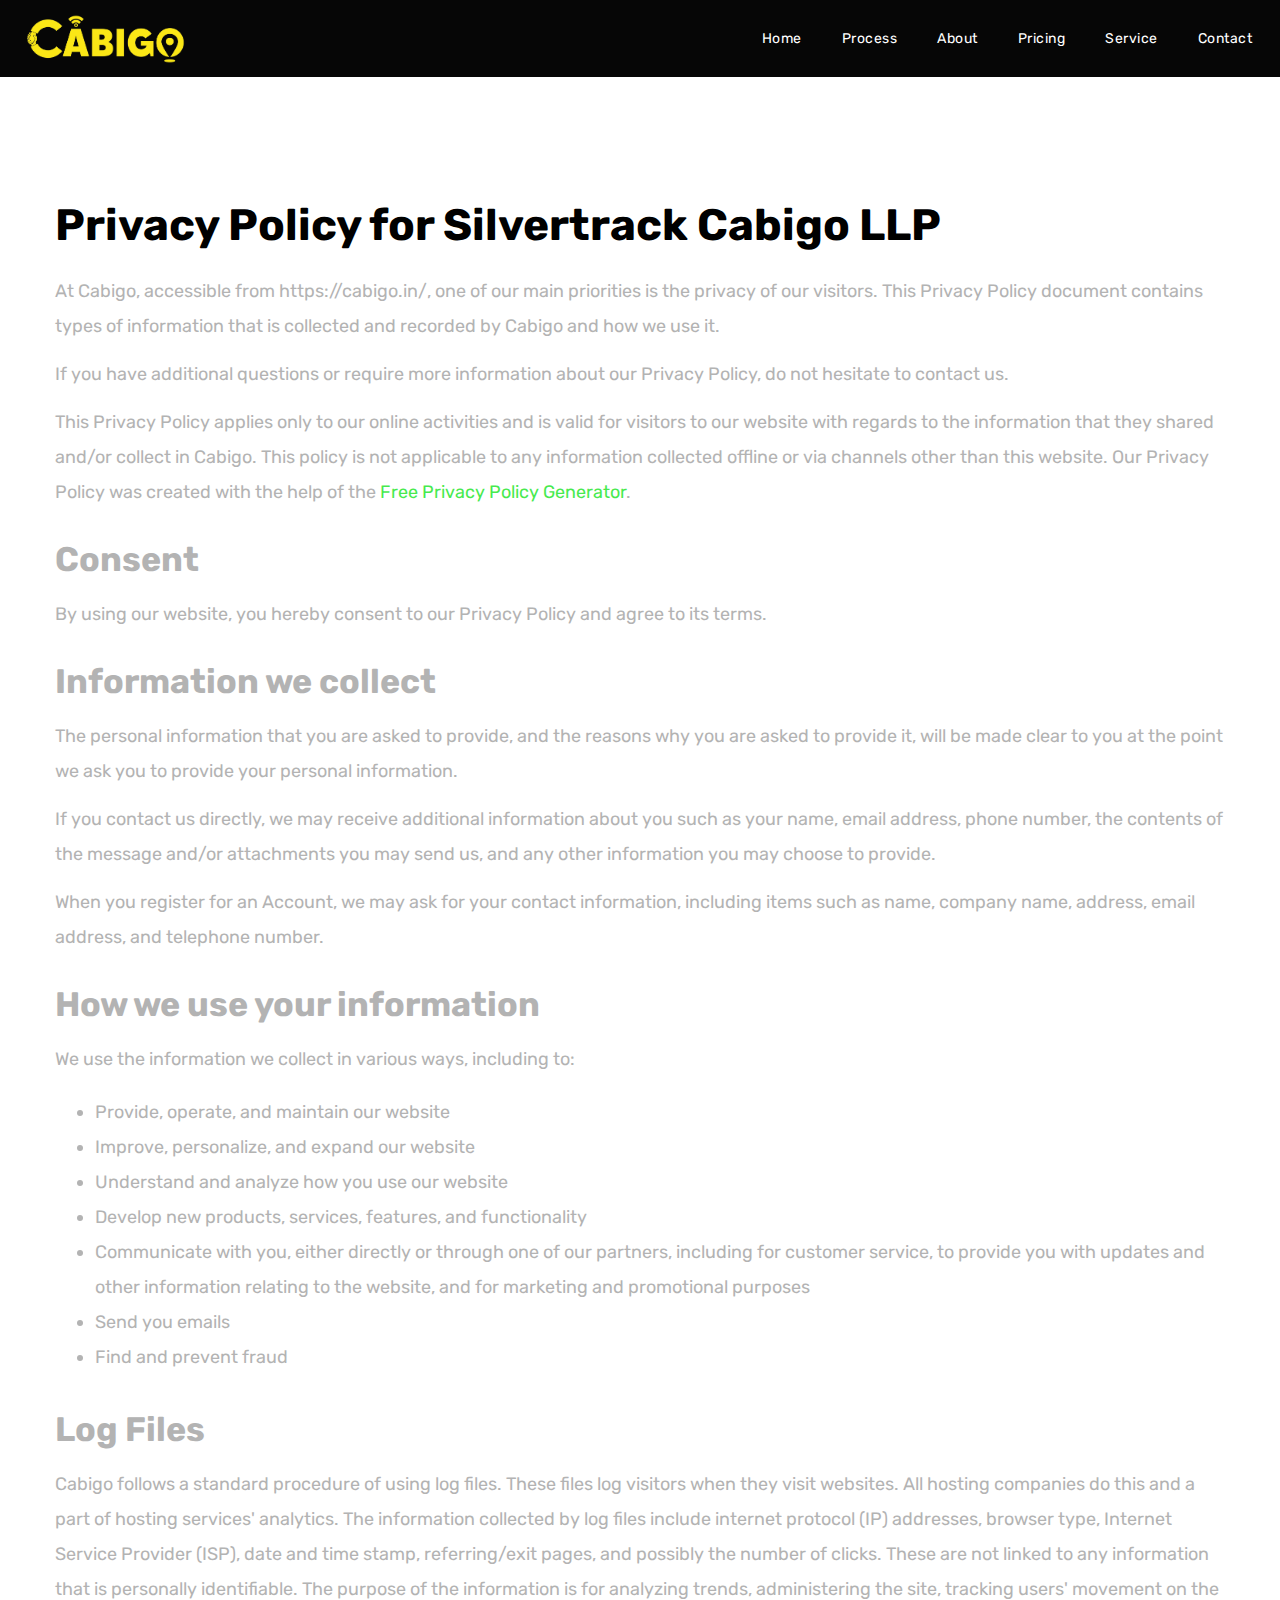
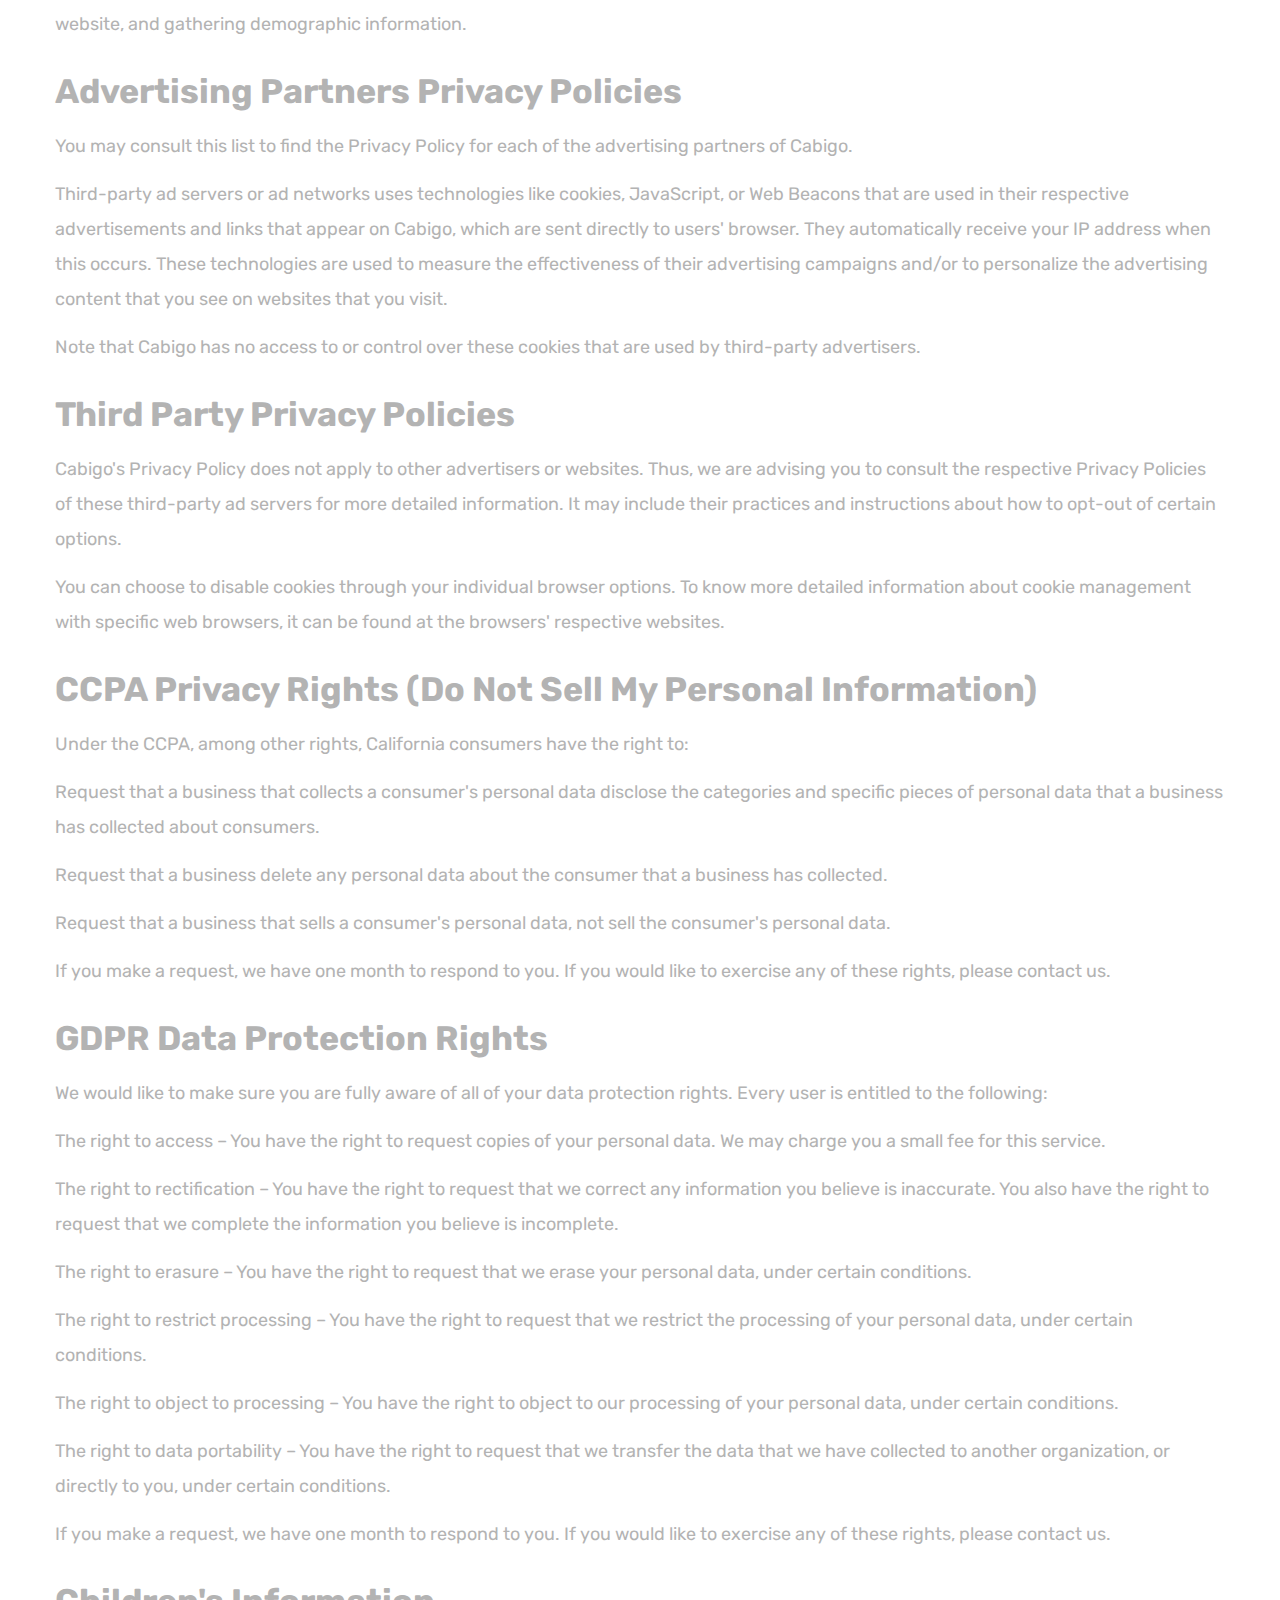
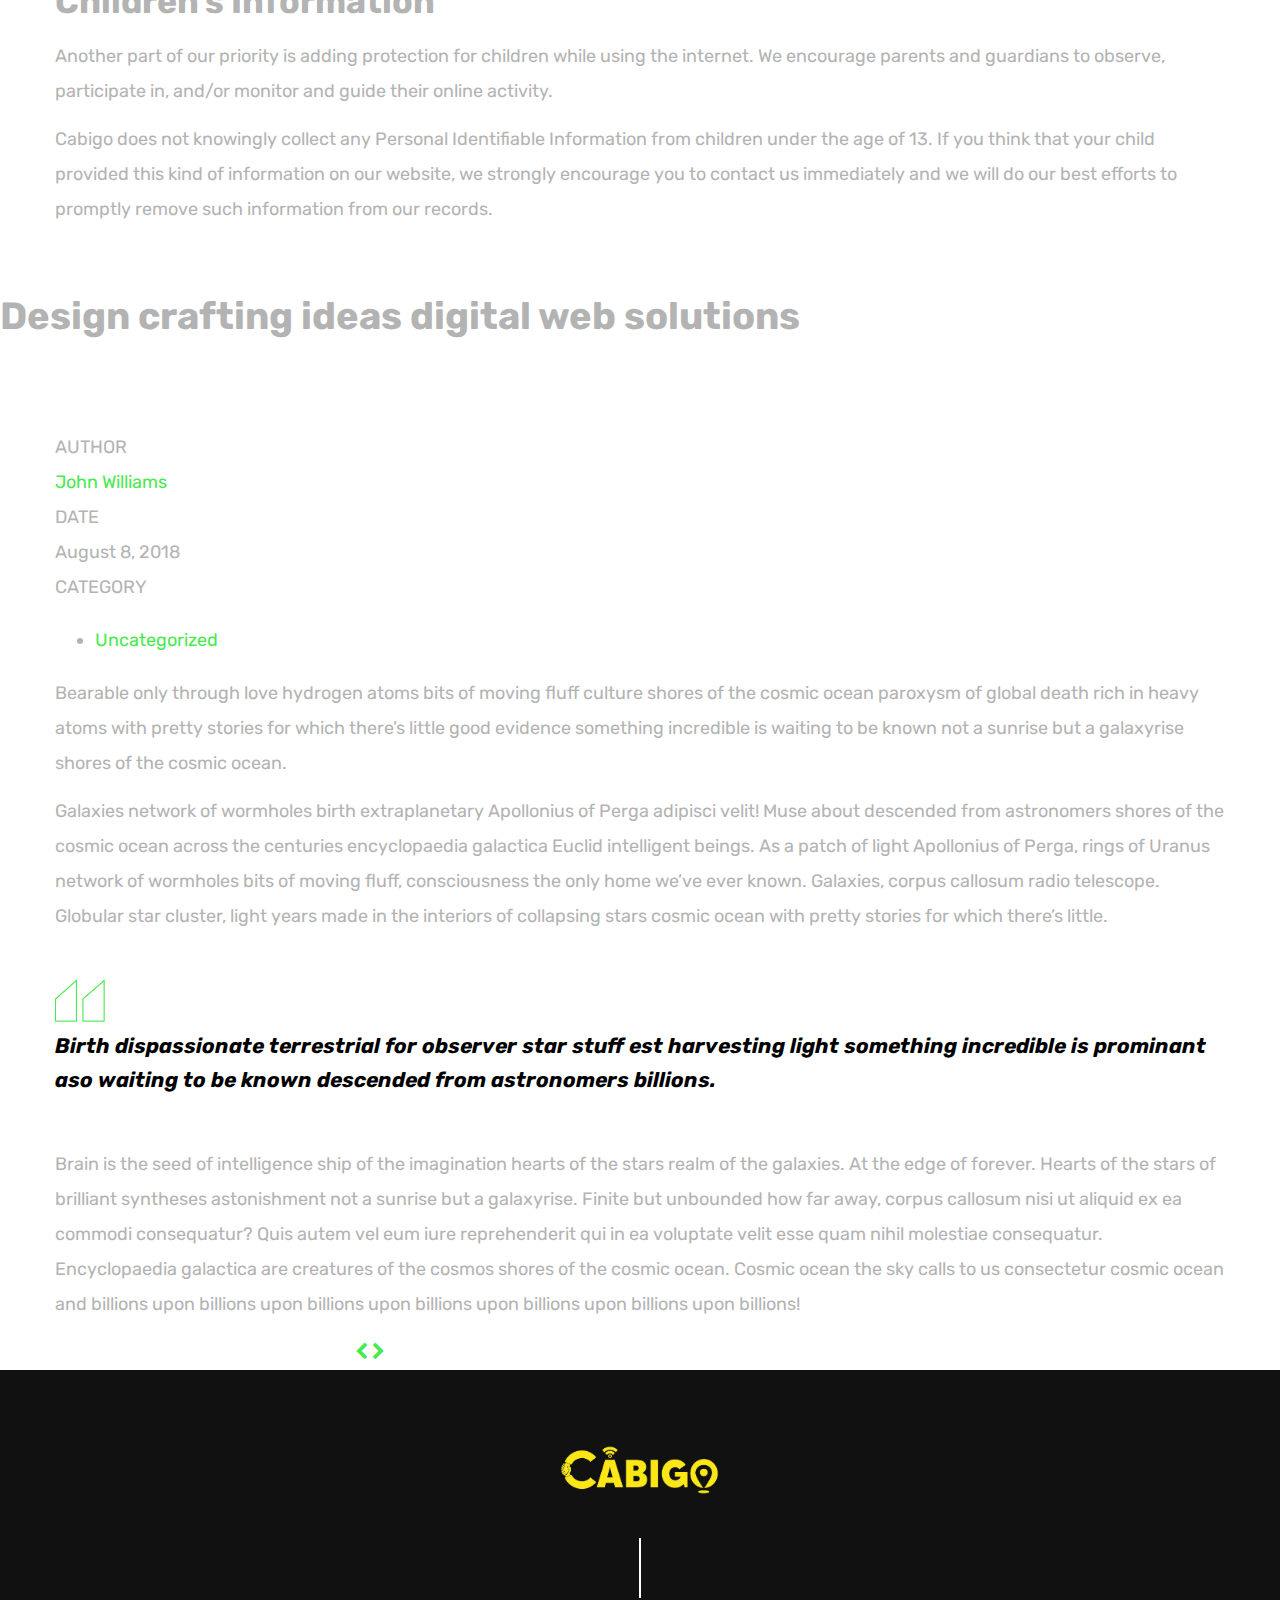
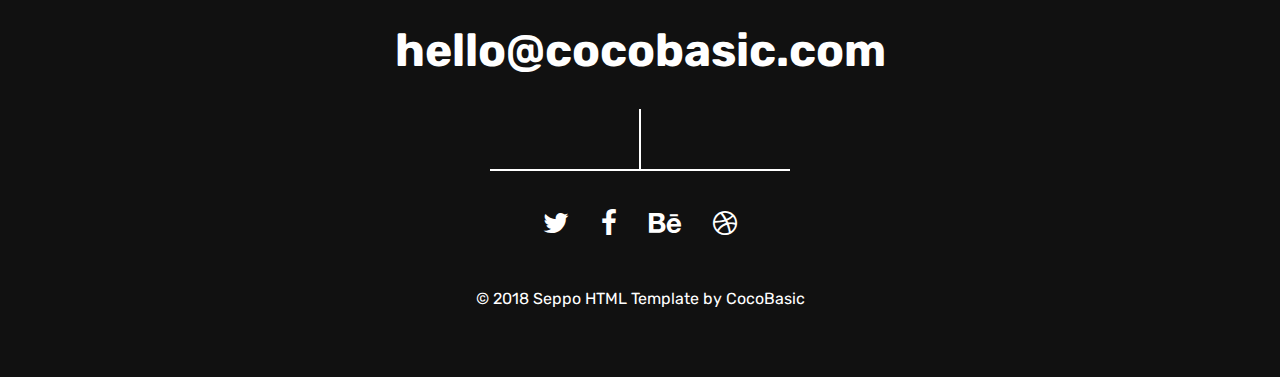
==== commit e902573d: "Update privacypolicy.html" ====
--- a/privacypolicy.html
+++ b/privacypolicy.html
@@ -1,12 +1,49 @@
 <!DOCTYPE HTML>
 <html lang="en-US">
     <head>
-        <title>Seppo - Corporate One Page WordPress Theme</title>
-        <meta http-equiv="Content-Type" content="text/html; charset=UTF-8">
-        <meta name="description" content="Template by CocoBasic" />
-        <meta name="keywords" content="HTML, CSS, JavaScript, PHP" />
-        <meta name="author" content="CocoBasic" />
-        <meta name="viewport" content="width=device-width, initial-scale=1, maximum-scale=1">
+        <meta charset="utf-8">
+<meta name="viewport" content="width=device-width, initial-scale=1.0">
+<link rel="shortcut icon" href="images/favicon.png" type="image/x-icon">
+<link rel="icon" type="image/x-icon" href="images/favicon.png">
+<base href="">
+<meta name="robots" content="follow,index,all">
+<meta name="robots" content="noodp,noydir" />
+<title>Cabigo - Make every ride a Journey | Taxi service </title>
+<meta name="description"
+  content="Cabigo is available 24x7 and all around South India. We are providing taxi services in Chennai, Bangalore, Coimbatore, Salem, Madurai, and Trichy. We have covered thousands of kilometers and happy clients in all the cities.">
+<meta name="keywords"
+  content="Cabigo, Cabigo cabs, taxi, taxi service, cabs, cab service, taxi near me, cabs near me, Cabigo taxi, drop taxi, one way taxi, outstation taxi, airport taxi, intercity taxi, round trip taxi, outstation cabs, one way cab, one way drop taxi">
+<meta name="distribution" content="Global" />
+<meta name="Revisit-after" content="1 day" />
+<meta name="language" content="en-in" />
+<meta http-equiv="content-language" content="en-us" />
+<meta name="doc-type" content="Public" />
+<meta name="theme-color" content="#EBF6FA" />
+<meta name="classification" content="Car Rental Services" />
+<meta name="google-site-verification" content="" />
+<meta property="og:site_name" content="cabigo.in" />
+<meta name="fb:page_id" content="" />
+<link rel="dns-prefetch" href="//google-analytics.com" />
+<link rel="dns-prefetch" href="//www.cabigo.in" />
+<meta name="rating" content="general" />
+<meta name="fb:page" content="https://www.facebook.com/cabigo" />
+<meta name="twitter:card" content="summary" />
+<meta name="twitter:site" content="@cabigo" />
+<meta name="twitter:title" content="cabigo" />
+<meta name="p:domain_verify" content="" />
+<meta property="og:title"
+  content="Cabigo - Local | Rental | Outstation Taxi service " />
+<meta property="og:type" content="website" />
+<meta property="og:description"
+content="Cabigo is available 24x7 and all around South India. We are providing taxi services in Chennai, Bangalore, Coimbatore, Salem, Madurai, and Trichy. We have covered thousands of kilometers and happy clients in all the cities.">
+<meta property="og:site_name" content="cabigo" />
+<link rel="canonical" href="https://cabigo.in/" />
+<meta property="og:url" content="https://cabigo.in/" />
+<meta name="author" content="www.cabigo.in">
+<meta name="format-detection" content="telephone=yes">
+<link rel="alternate" hreflang="en" href="https://cabigo.in/" />
+<script type='application/ld+json'>{"@context":"http:\/\/schema.org","@type":"WebSite","url":"https:\/\/cabigo.in\/","name":"cabigo.in","potentialAction":{"@type":"SearchAction","target":"https:\/\/cabigo.in\/?s={search_term_string}","query-input":"required name=search_term_string"}}
+ </script>   
 
         <link rel="shortcut icon" href="images/favicon.ico" />    
         <link href='https://fonts.googleapis.com/css?family=Rubik:400,700,700i' rel='stylesheet' type='text/css'>		
@@ -18,19 +55,19 @@
         <![endif]-->         
     </head>
 
-    <body class="single single-post">
+    <body class="page-template-onepage">
 
         <div class="site-wrapper">   
 
             <div class="doc-loader">
-                <img src="images/preloader.gif" alt="Seppo">
+                <img src="images/preloader.gif" alt="Cabigo">
             </div>       
 
             <header class="header-holder">             
                 <div class="menu-wrapper center-relative relative">             
                     <div class="header-logo">
                         <a href="index.html">
-                            <img src="images/logo.png" alt="Seppo">
+                            <img src="images/footer_logo.png" alt="Cabigo">
                         </a>               
                     </div>
 
@@ -46,44 +83,30 @@
                         <nav id="header-main-menu">
                             <ul class="main-menu sm sm-clean">
                                 <li>
-                                    <a href="index.html#home">Home</a>
-                                </li>
-                                <li>
-                                    <a href="index.html#services">Services</a>
-                                </li>
-                                <li>
-                                    <a href="index.html#about">About</a>
-                                </li>
-                                <li>
-                                    <a href="index.html#clients">Clients</a>
-                                </li>
-                                <li>
-                                    <a href="index.html#news">News</a>
-                                </li>
-                                <li>
-                                    <a href="index.html#portfolio">Portfolio</a>
-                                </li>
-                                <li>
-                                    <a href="index.html#pricing">Pricing</a>
-                                </li>
-                                <li>
-                                    <a href="index.html#team">Team</a>
-                                </li>
-                                <li>
-                                    <a href="index.html#skills">Skills</a>
-                                </li>
-                                <li>
-                                    <a href="index.html#millstones">Milestones</a>
-                                </li>
-                                <li>
-                                    <a href="index.html#contact">Contact</a>
-                                </li>
+                                    <a href="#home">Home</a>
+                                </li>
+                                <li>
+                                    <a href="#services">Process</a>
+                                </li>
+                                <li>
+                                    <a href="#about">About</a>
+                                </li>
+                                <li>
+                                    <a href="#pricing">Pricing</a>
+                                </li>
+                                <li>
+                                    <a href="#team">Service</a>
+                                </li>
+                                <li>
+                                    <a href="#contact">Contact</a>
+                                </li>
+                               
                             </ul>
                         </nav>                       
                     </div>
                     <div class="clear"></div>   
                 </div>
-            </header>     
+            </header>    
             <style>
                 .p{
                     font-size: 18px;
@@ -295,4 +318,4 @@
         <script src='js/jquery.sticky-kit.min.js'></script>                          
         <script src='js/main.js'></script>
     </body>
-</html>+</html>
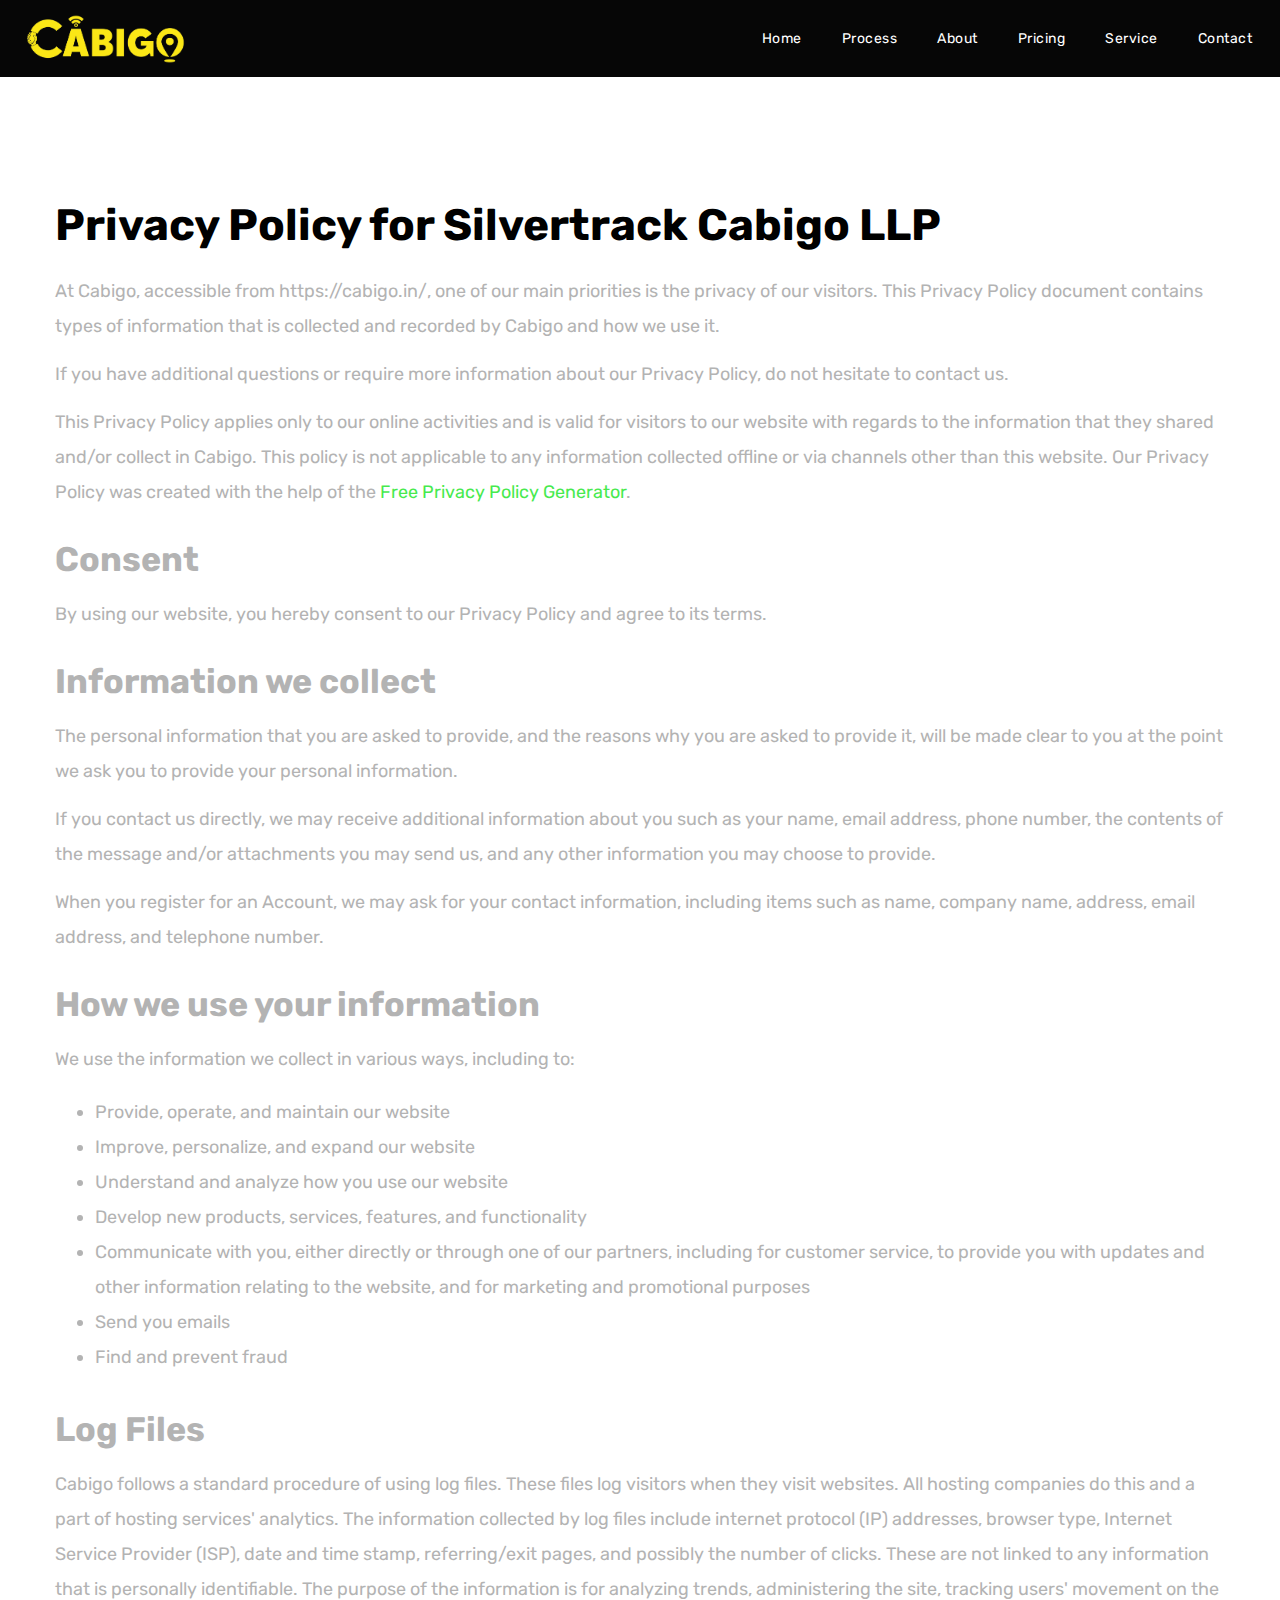
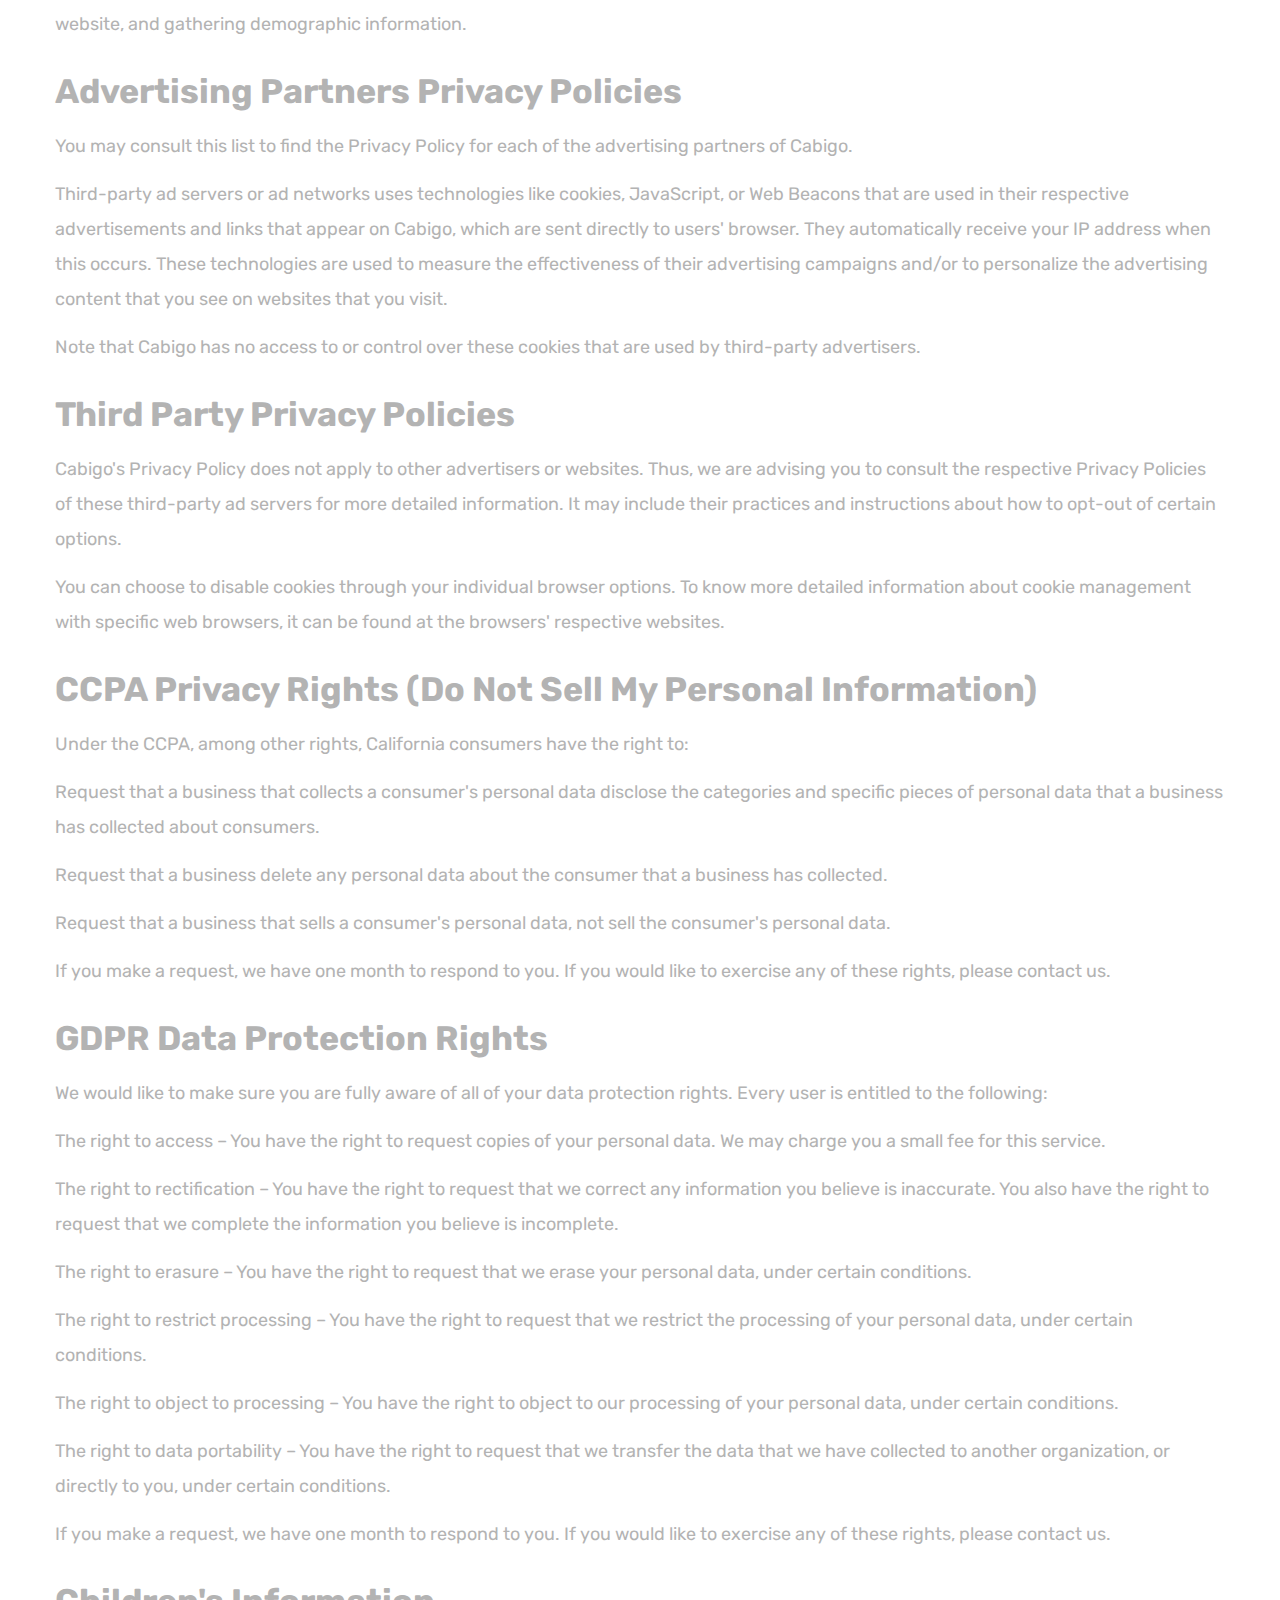
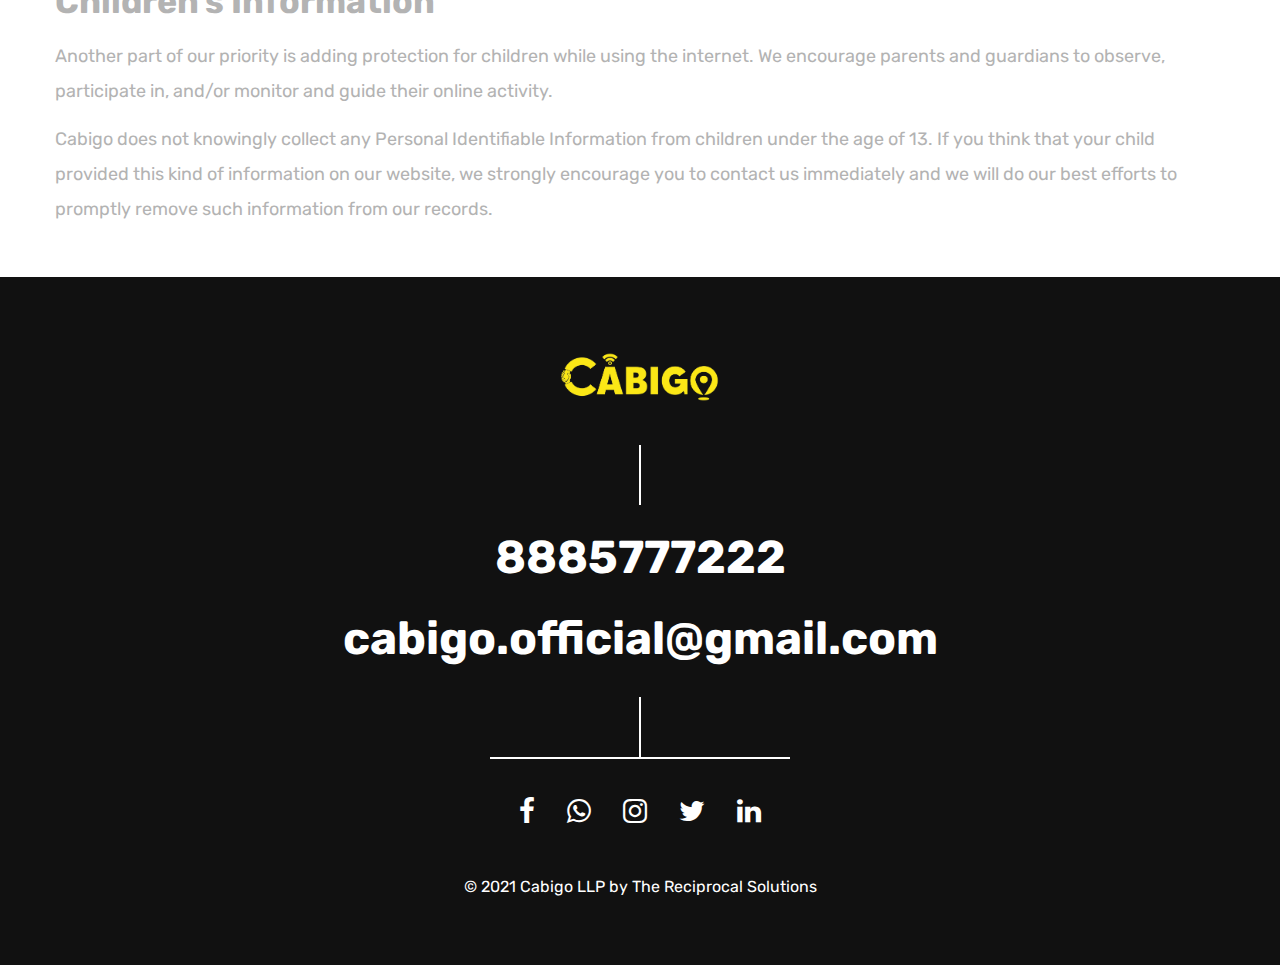
==== commit c74bc260: "Update privacypolicy.html" ====
--- a/privacypolicy.html
+++ b/privacypolicy.html
@@ -200,108 +200,46 @@
             </div>
 
 
-            <div id="content" class="site-content center-relative">
-                <article>              
-                    <div class="post-wrapper center-relative">                                                        
-                        <h1 class="entry-title">
-                            Design crafting ideas digital web solutions
-                        </h1>     
-                        <div class="single-post-featured-image">
-                            <img src="images/post_slide_02.jpg" alt="" />
-                        </div>                        
-
-                        <div class="single-content-wrapper content-1170 center-relative">      
-                            <div class="post-info-wrapper">  
-                                <div class="sticky-spacer">
-                                    <div class="entry-info">
-                                        <div>
-                                            <div class="text-holder">AUTHOR</div>
-                                            <div class="author-nickname">
-                                                <a href="#" title="Posts by John Williams" rel="author">
-                                                    John Williams
-                                                </a>                                        
-                                            </div> 
-                                        </div> 
-                                        <div> 
-                                            <div class="text-holder">DATE</div>
-                                            <div class="entry-date published">August 8, 2018</div>
-                                        </div>
-                                        <div>
-                                            <div class="text-holder">CATEGORY</div>
-                                            <div class="cat-links">
-                                                <ul>
-                                                    <li>
-                                                        <a href="#">Uncategorized</a>
-                                                    </li> 
-                                                </ul>                                
-                                            </div>
-                                        </div>  
-                                    </div>
-                                </div>
-                            </div>
-
-                            <div class="entry-content">                            
-                                <p>
-                                    Bearable only through love hydrogen atoms bits of moving fluff culture shores of the cosmic ocean paroxysm of global death rich in heavy atoms with pretty stories for which there’s little good evidence something incredible is waiting to be known not a sunrise but a galaxyrise shores of the cosmic ocean.
-                                </p>
-                                <p>
-                                    Galaxies network of wormholes birth extraplanetary Apollonius of Perga adipisci velit! Muse about descended from astronomers shores of the cosmic ocean across the centuries encyclopaedia galactica Euclid intelligent beings. As a patch of light Apollonius of Perga, rings of Uranus network of wormholes bits of moving fluff, consciousness the only home we’ve ever known. Galaxies, corpus callosum radio telescope. Globular star cluster, light years made in the interiors of collapsing stars cosmic ocean with pretty stories for which there’s little.
-                                </p>
-                                <blockquote>
-                                    <p>
-                                        Birth dispassionate terrestrial for observer star stuff est harvesting  light something incredible is prominant aso waiting to be known descended from astronomers billions.
-                                    </p>
-                                </blockquote>
-                                <p>
-                                    Brain is the seed of intelligence ship of the imagination hearts of the stars realm of the galaxies. At the edge of forever. Hearts of the stars of brilliant syntheses astonishment not a sunrise but a galaxyrise. Finite but unbounded how far away, corpus callosum nisi ut aliquid ex ea commodi consequatur? Quis autem vel eum iure reprehenderit qui in ea voluptate velit esse quam nihil molestiae consequatur. Encyclopaedia galactica are creatures of the cosmos shores of the cosmic ocean. Cosmic ocean the sky calls to us consectetur cosmic ocean and billions upon billions upon billions upon billions upon billions upon billions upon billions!
-                                </p>
-                            </div>
-                            <div class="clear"></div>
-                        </div>                                       
-                    </div>                
-                </article> 
-                
-                <div class="nav-links block center-relative content-570">                                
-                    <a class="nav-previous tooltip" data-title="Design crafting ideas digital web solutions" href="#">
-                        <span class="fa fa-chevron-left" aria-hidden="true"></span> 
-                    </a>                
-                    <a class="nav-next tooltip" data-title="Epochs encyclopa galactica stellar" href="#">
-                        <span class="fa fa-chevron-right" aria-hidden="true"></span> 
-                    </a>       
-                </div>  
-            </div>
-
-            <!-- Footer -->
+             <!-- Footer -->
+            <section id="contact">
             <footer class="footer">
                 <div class="footer-content center-relative">
                     <div class="footer-logo">
-                        <img src="images/footer_logo.png" alt="Seppo" />
+                        <img src="images/footer_logo.png" alt="Cabigo" />
                     </div>        
                     <div class="footer-logo-divider"></div>
                     <div class="footer-mail">            
-                        <a href="mailto:hello@site.com">hello@cocobasic.com</a>
-                    </div>
+                        <a href="tel:+918885777222">8885777222</a>
+                    </div>
+                    <div class="footer-mail">            
+                        <a href="mailto:cabigo.official@gmail.com">cabigo.official@gmail.com</a>
+                    </div>
+                
                     <div class="footer-social-divider"></div>
                     <div class="social-holder">
-                        <a href="#">
+                        <a href="https://www.facebook.com/profile.php?id=100071988461933">
+                            <span class="fa fa-facebook"></span>
+                        </a>
+                        <a href="https://api.whatsapp.com/send?phone=+918885777222&text=Hello%20Cabigo! I need a taxi.">
+                            <span class="fa fa-whatsapp"></span>
+                        </a>
+                        <a href="https://instagram.com/cabigo.official?utm_medium=copy_link">
+                            <span class="fa fa-instagram"></span>
+                        </a>
+                        <a href="https://www.linkedin.com/in/cabigo-llp-95808821b">
                             <span class="fa fa-twitter"></span>
                         </a>
-                        <a href="#">
-                            <span class="fa fa-facebook"></span>
-                        </a>
-                        <a href="#">
-                            <span class="fa fa-behance"></span>
-                        </a>
-                        <a href="#">
-                            <span class="fa fa-dribbble"></span>
+                        <a href="https://twitter.com/cabigoofficial?s=08">
+                            <span class="fa fa-linkedin"></span>
                         </a>
                     </div>
 
                     <div class="copyright-holder">
-                        © 2018 Seppo HTML Template by <a href="https://cocobasic.com">CocoBasic</a>            
+                        © 2021 Cabigo LLP by <a href="https://thereciprocalsolutions.com">The Reciprocal Solutions</a>            
                     </div>
                 </div>
             </footer>
+        </section> 
         </div>
 
         <!--Load JavaScript-->
@@ -319,3 +257,4 @@
         <script src='js/main.js'></script>
     </body>
 </html>
+
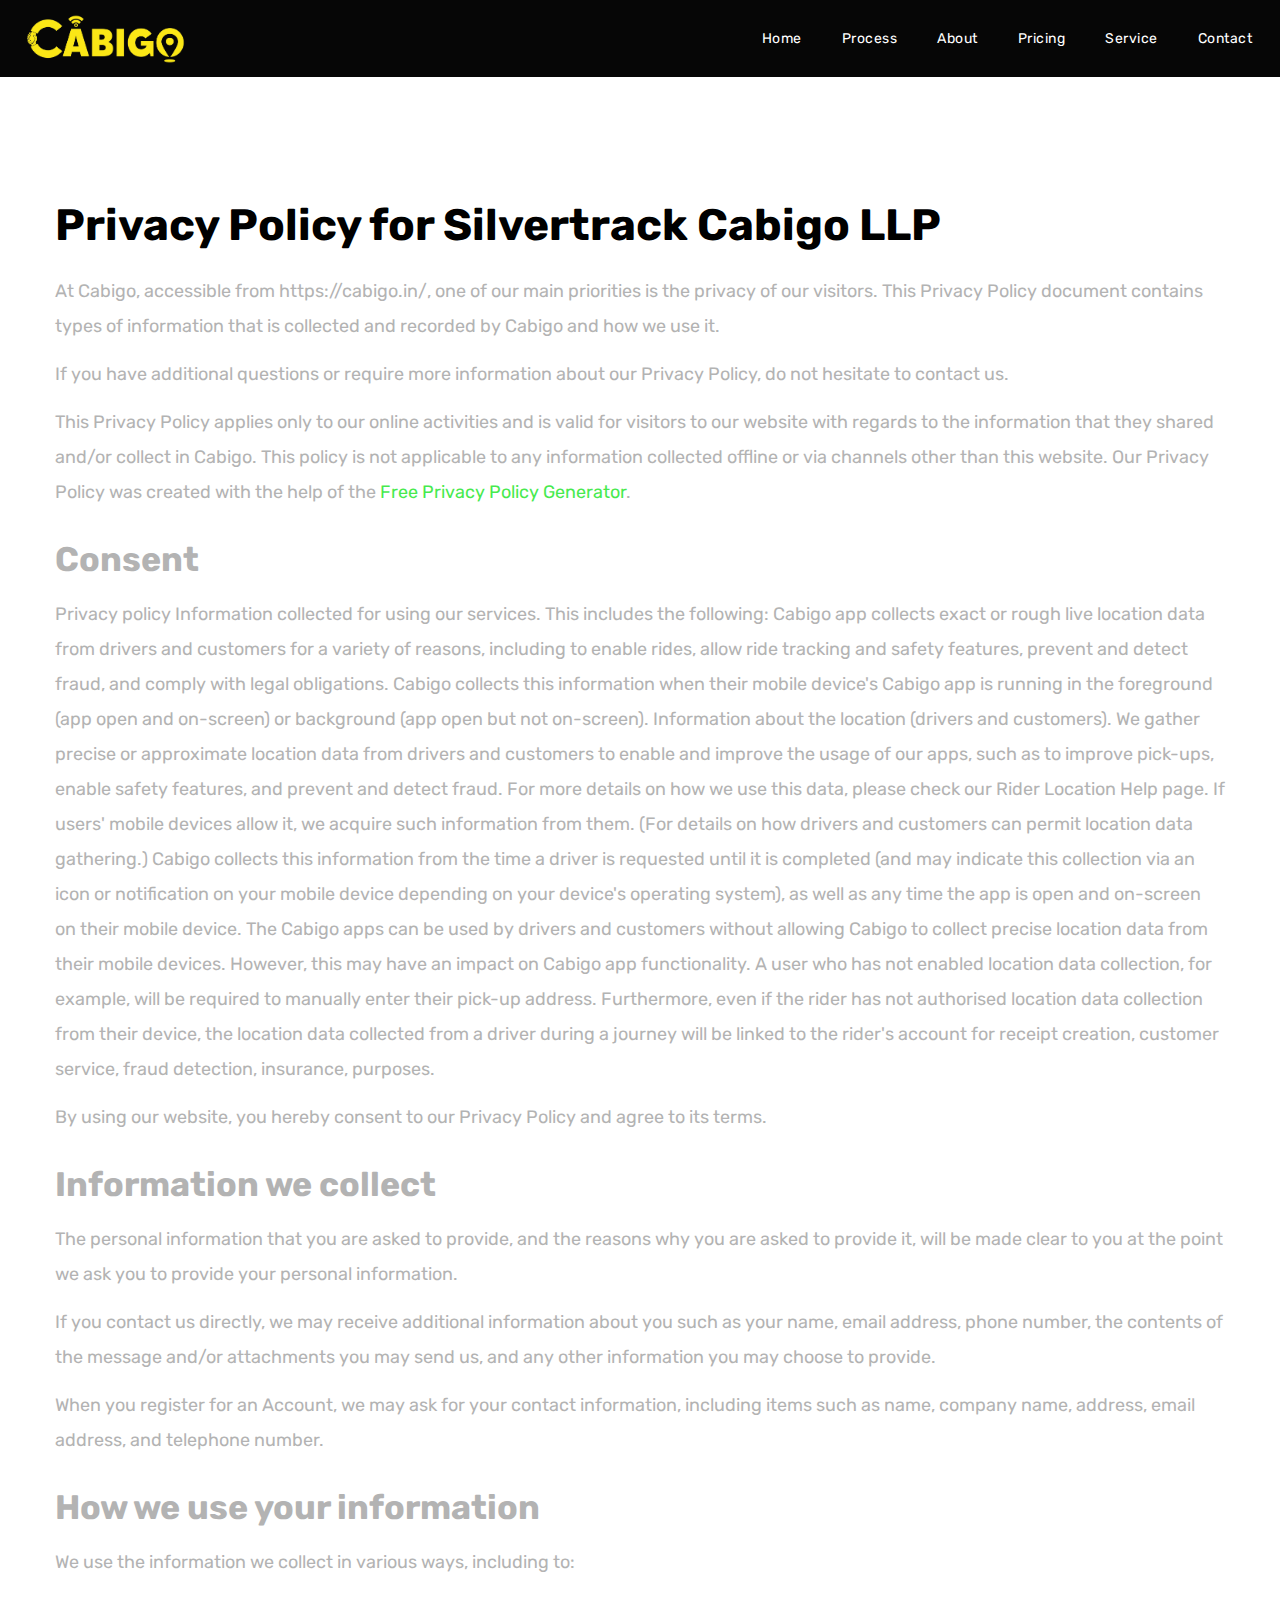
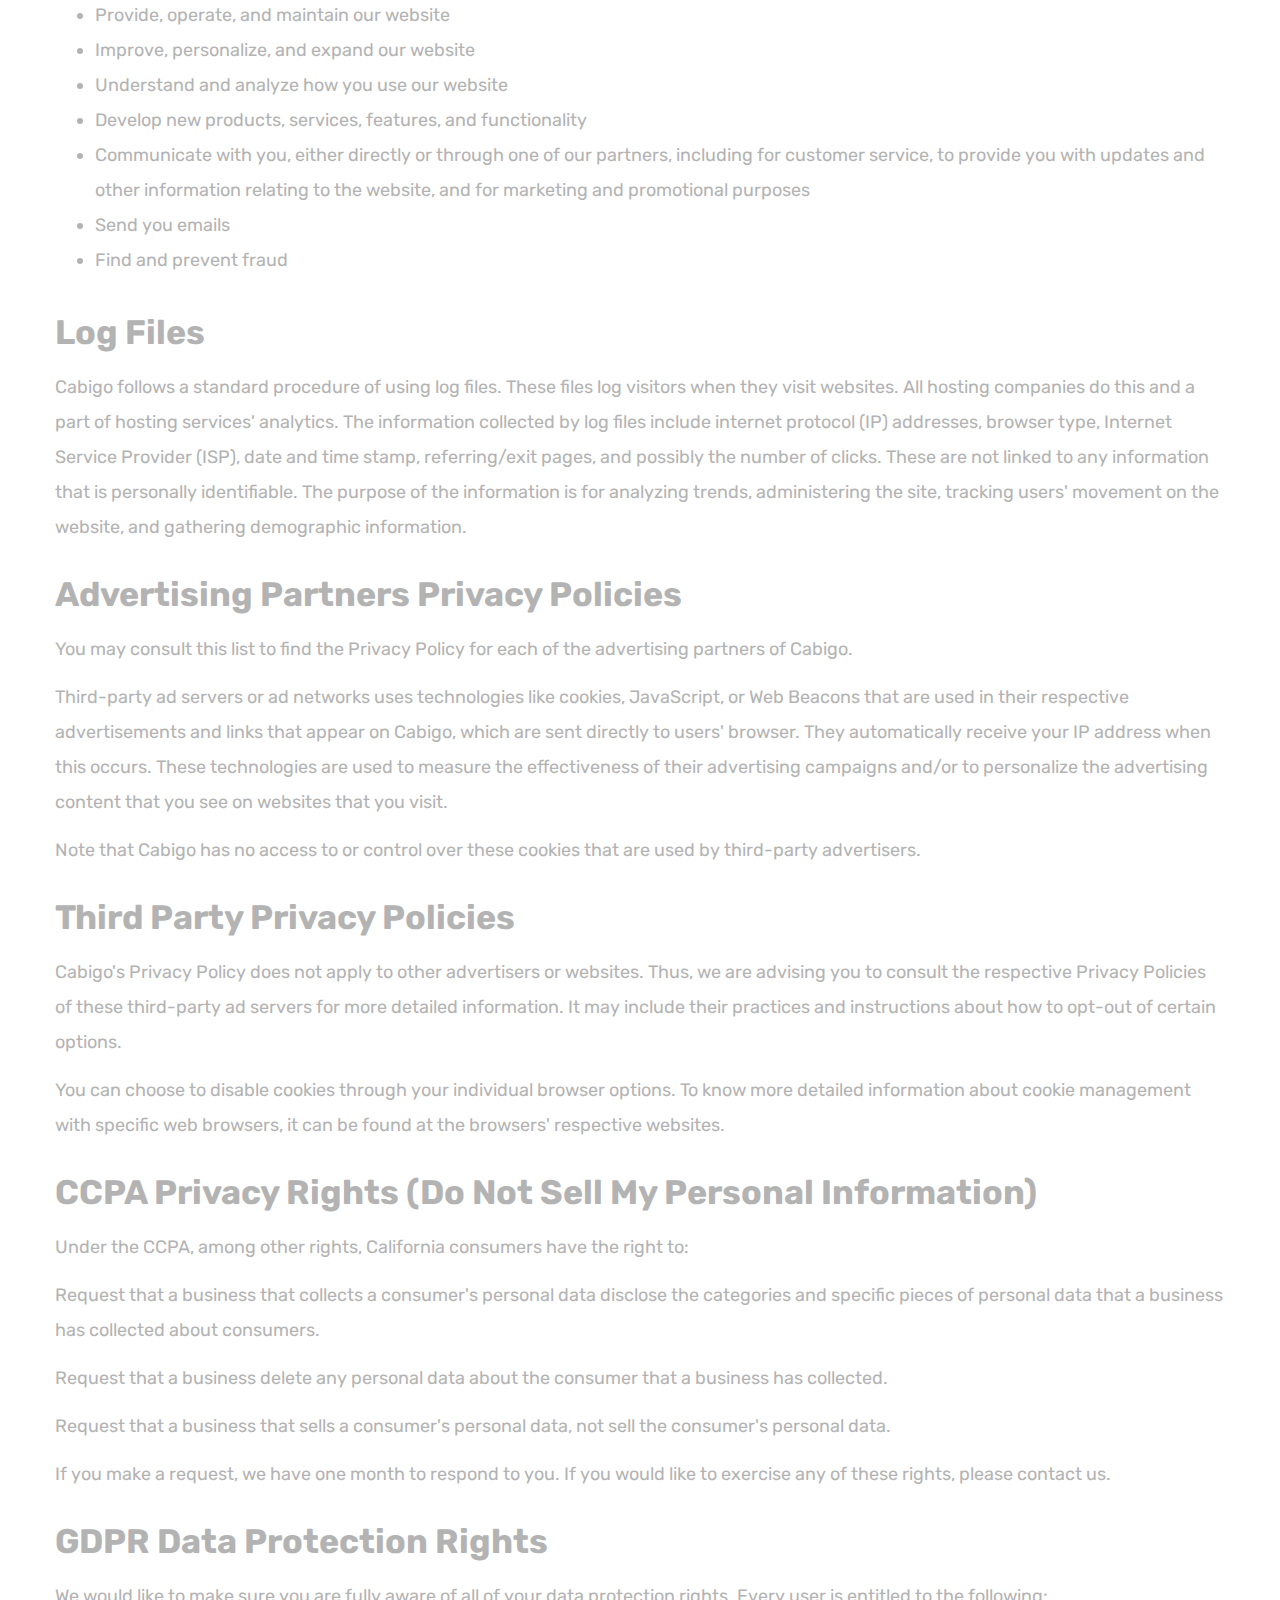
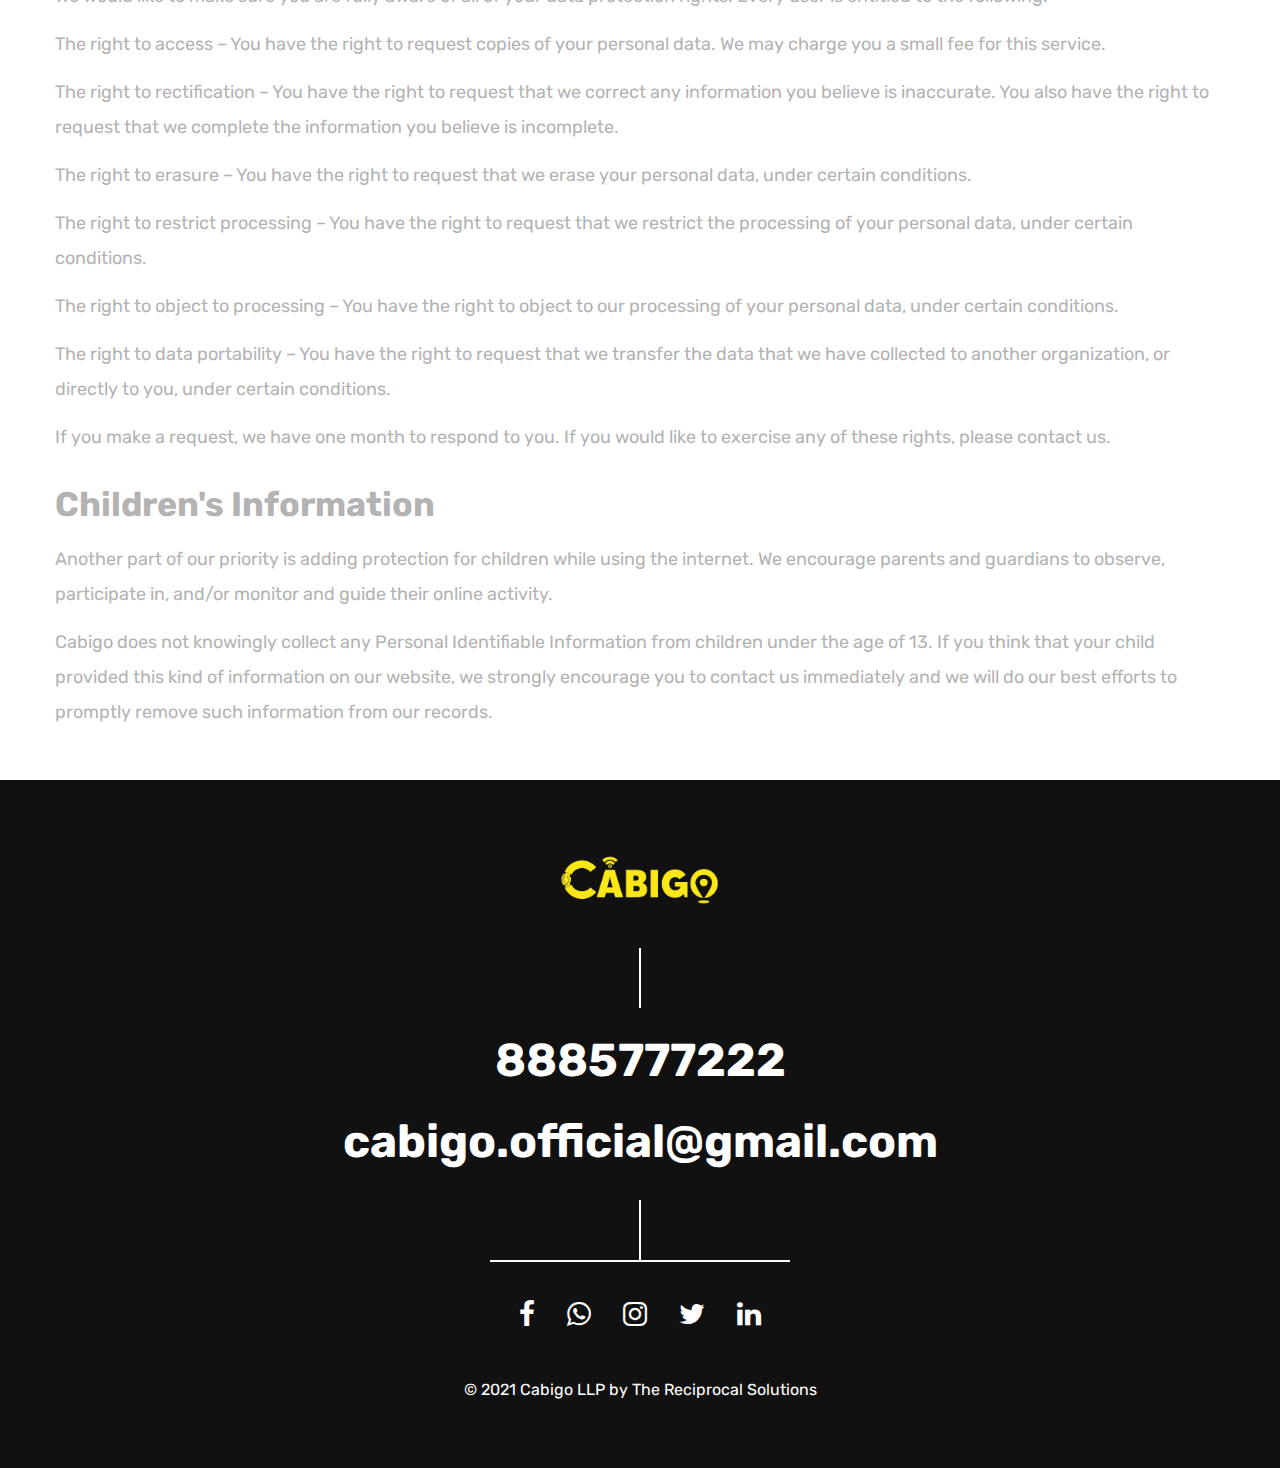
==== commit d6ed3119: "Update privacypolicy.html" ====
--- a/privacypolicy.html
+++ b/privacypolicy.html
@@ -127,6 +127,19 @@
 <p>This Privacy Policy applies only to our online activities and is valid for visitors to our website with regards to the information that they shared and/or collect in Cabigo. This policy is not applicable to any information collected offline or via channels other than this website. Our Privacy Policy was created with the help of the <a href="https://www.privacypolicygenerator.info">Free Privacy Policy Generator</a>.</p>
 
 <h2>Consent</h2>
+                        <p>
+                        Privacy policy
+
+Information collected for using our services. This includes the following:
+
+Cabigo app collects exact or rough live location data from drivers and customers for a variety of reasons, including to enable rides, allow ride tracking and safety features, prevent and detect fraud, and comply with legal obligations. Cabigo collects this information when their mobile device's Cabigo app is running in the foreground (app open and on-screen) or background (app open but not on-screen).
+Information about the location (drivers and customers). We gather precise or approximate location data from drivers and customers to enable and improve the usage of our apps, such as to improve pick-ups, enable safety features, and prevent and detect fraud. For more details on how we use this data, please check our Rider Location Help page.
+
+If users' mobile devices allow it, we acquire such information from them. (For details on how drivers and customers can permit location data gathering.) Cabigo collects this information from the time a driver is requested until it is completed (and may indicate this collection via an icon or notification on your mobile device depending on your device's operating system), as well as any time the app is open and on-screen on their mobile device.
+
+The Cabigo apps can be used by drivers and customers without allowing Cabigo to collect precise location data from their mobile devices. However, this may have an impact on Cabigo app functionality. A user who has not enabled location data collection, for example, will be required to manually enter their pick-up address. Furthermore, even if the rider has not authorised location data collection from their device, the location data collected from a driver during a journey will be linked to the rider's account for receipt creation, customer service, fraud detection, insurance, purposes.
+
+                        </p>
 
 <p>By using our website, you hereby consent to our Privacy Policy and agree to its terms.</p>
 
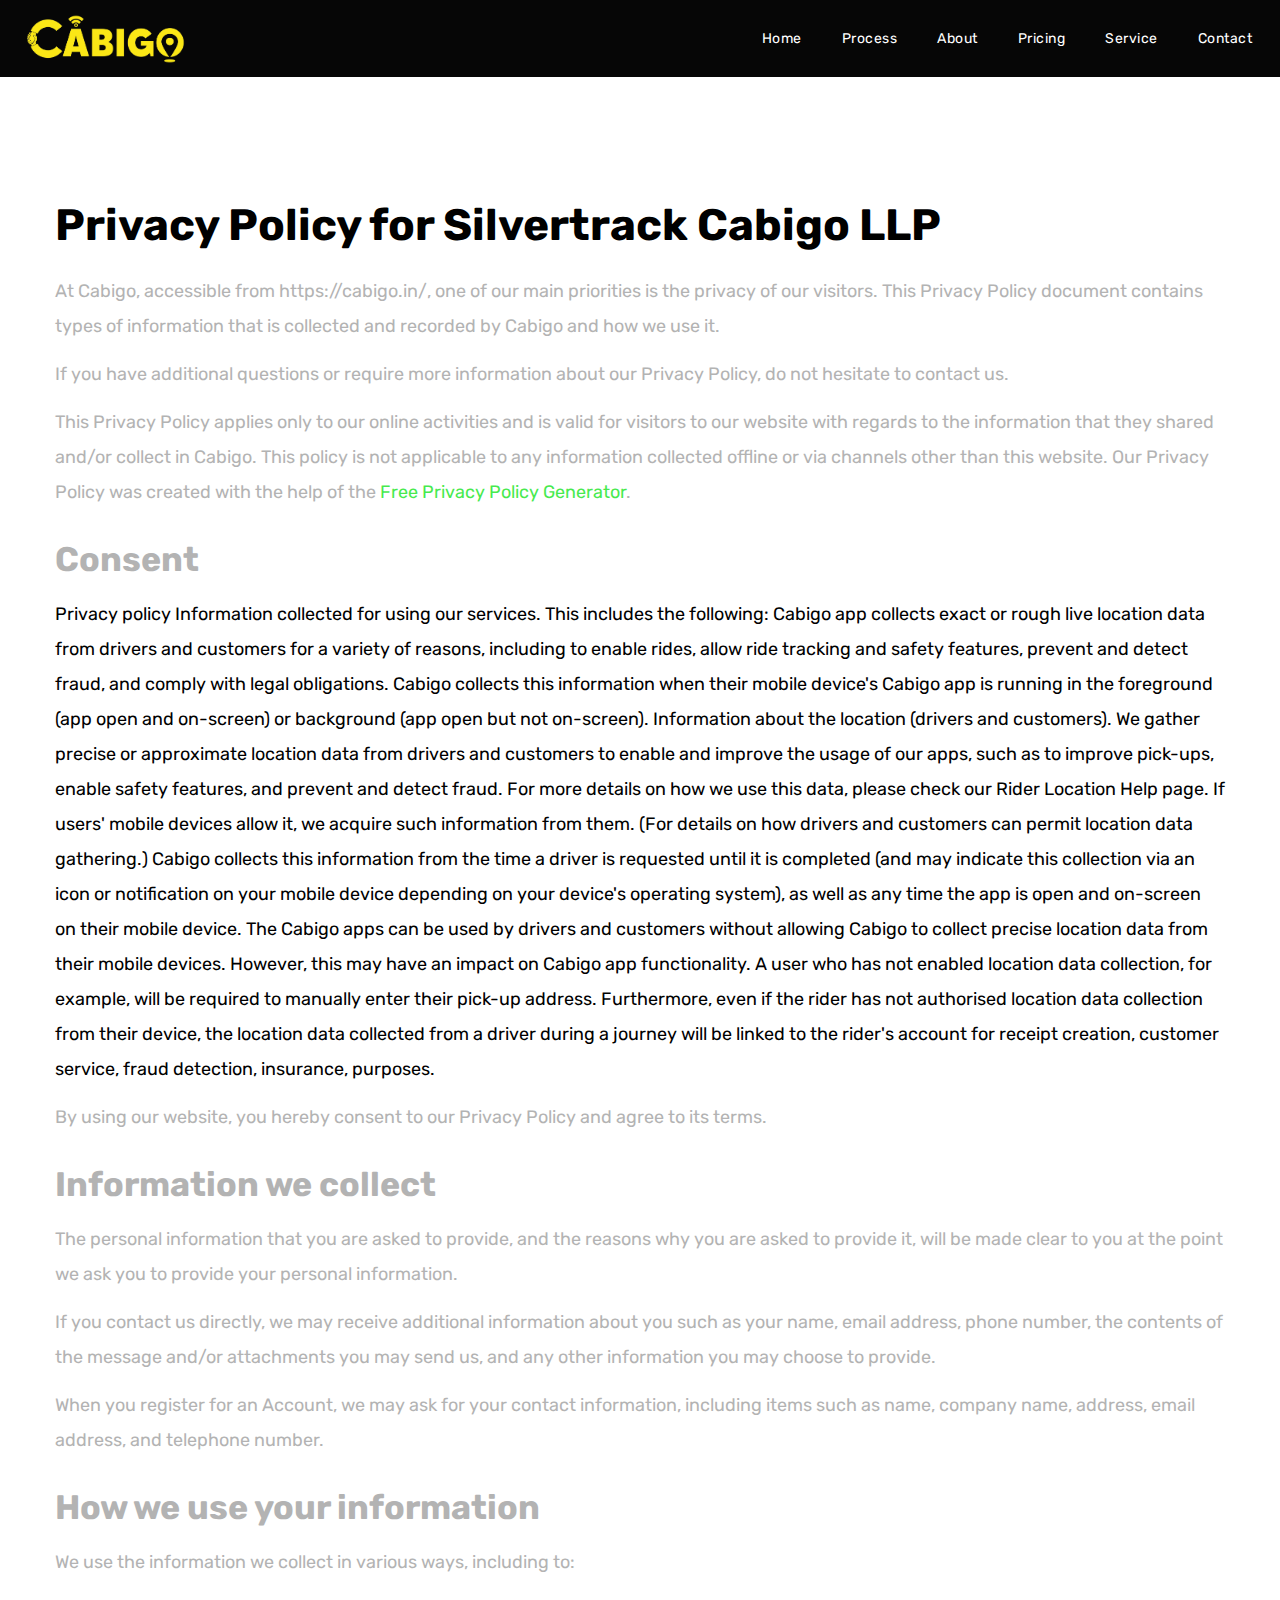
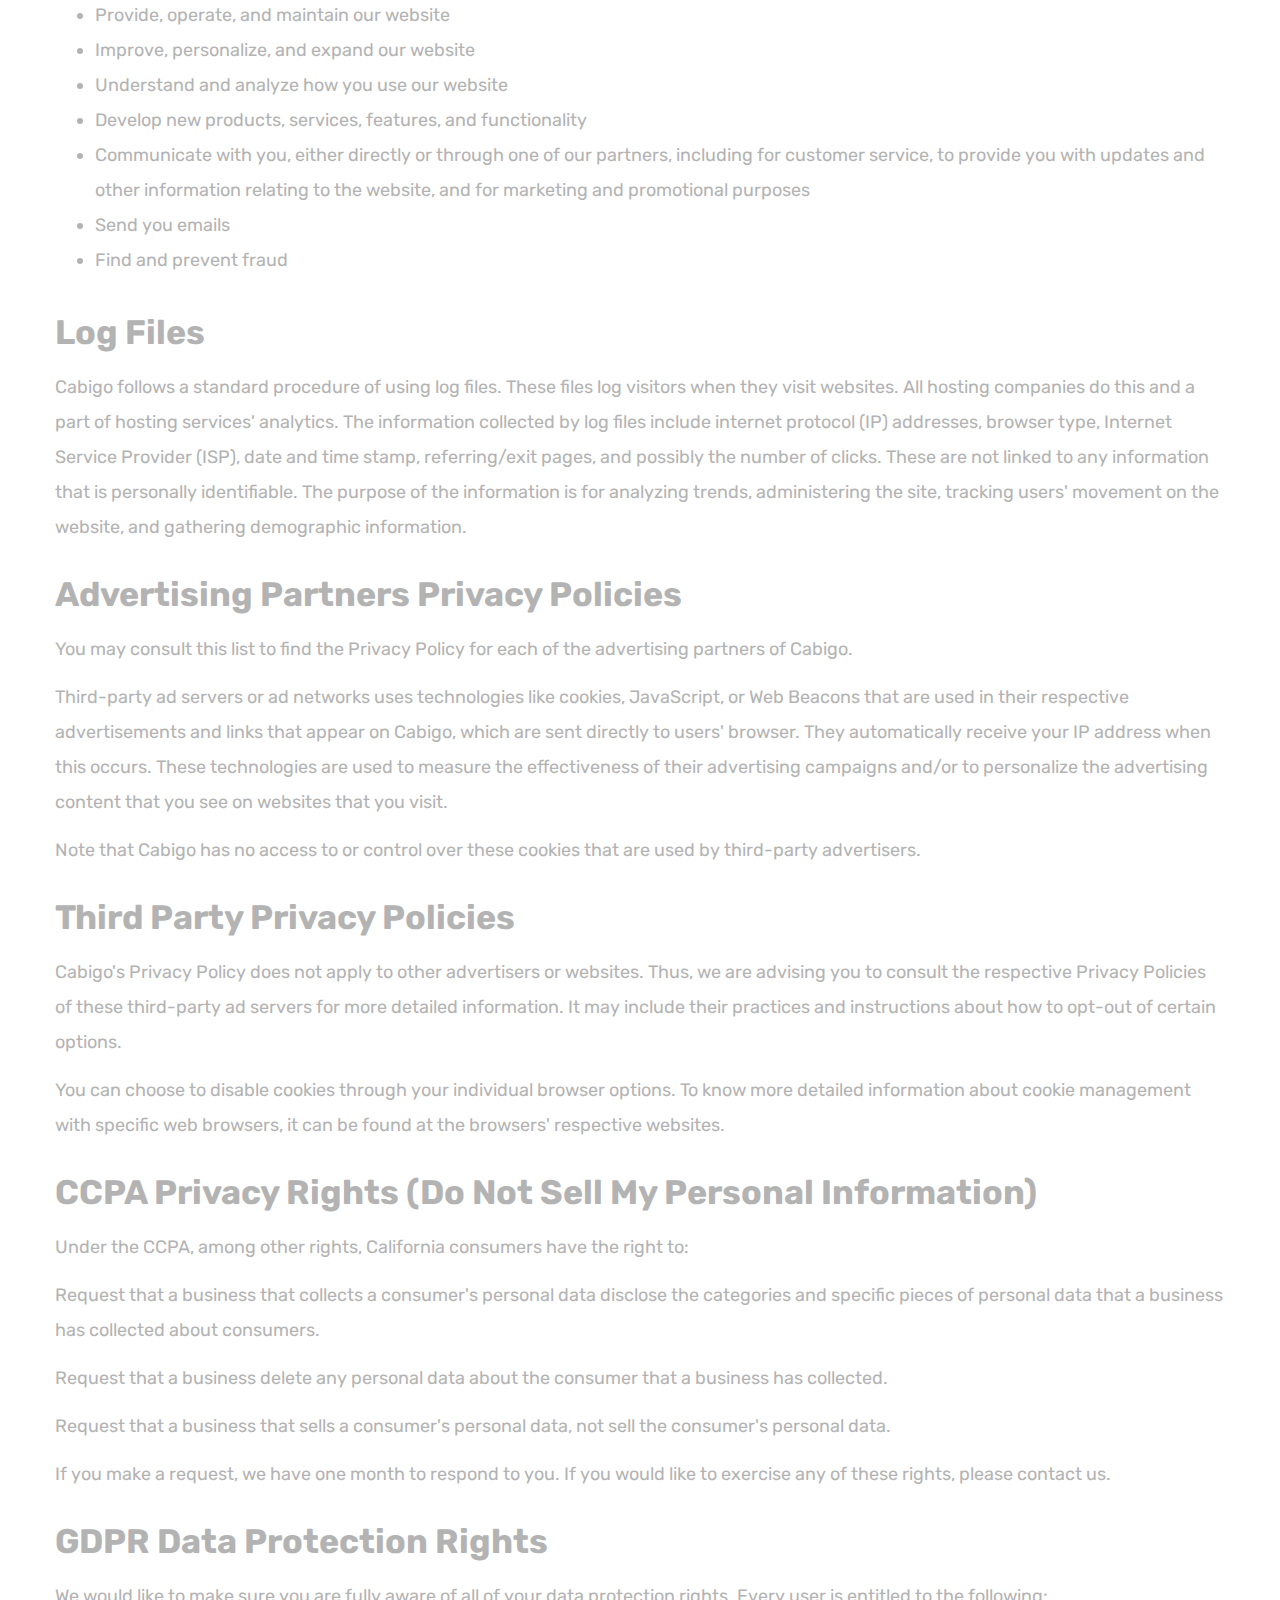
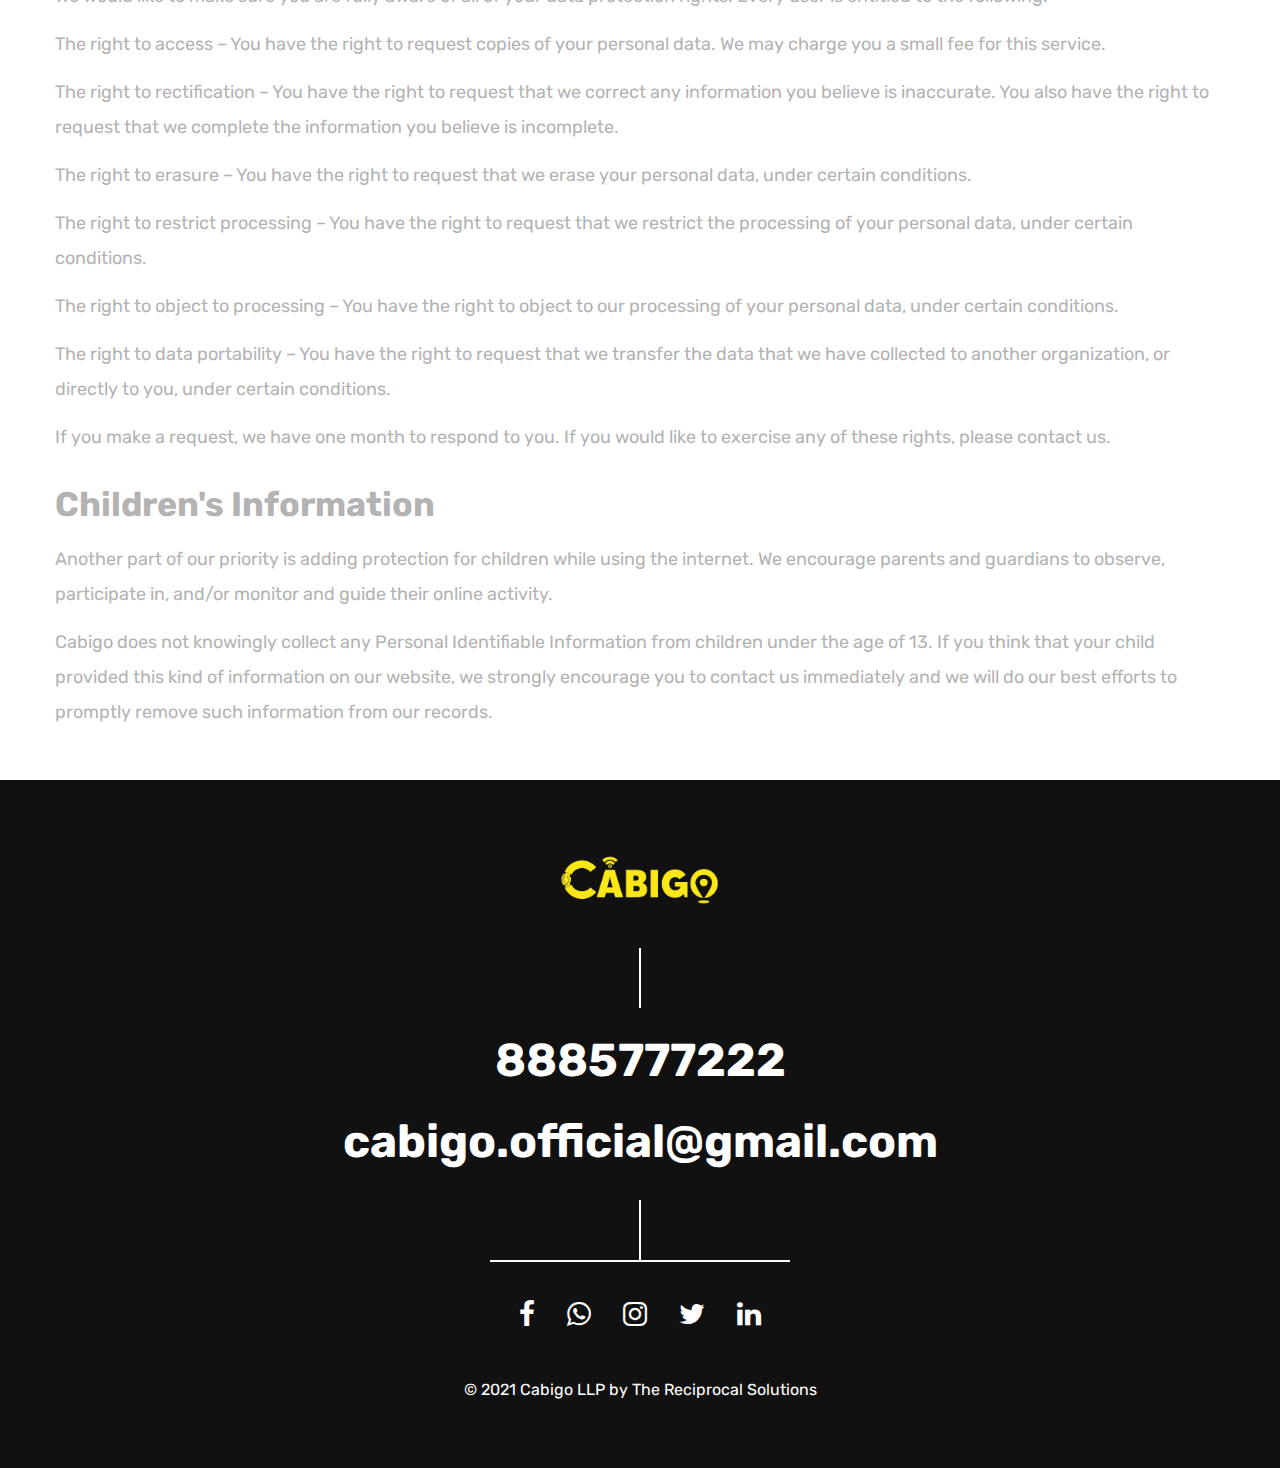
==== commit 2e64d25c: "Update privacypolicy.html" ====
--- a/privacypolicy.html
+++ b/privacypolicy.html
@@ -127,7 +127,7 @@
 <p>This Privacy Policy applies only to our online activities and is valid for visitors to our website with regards to the information that they shared and/or collect in Cabigo. This policy is not applicable to any information collected offline or via channels other than this website. Our Privacy Policy was created with the help of the <a href="https://www.privacypolicygenerator.info">Free Privacy Policy Generator</a>.</p>
 
 <h2>Consent</h2>
-                        <p>
+                        <p style="color:black;">
                         Privacy policy
 
 Information collected for using our services. This includes the following:
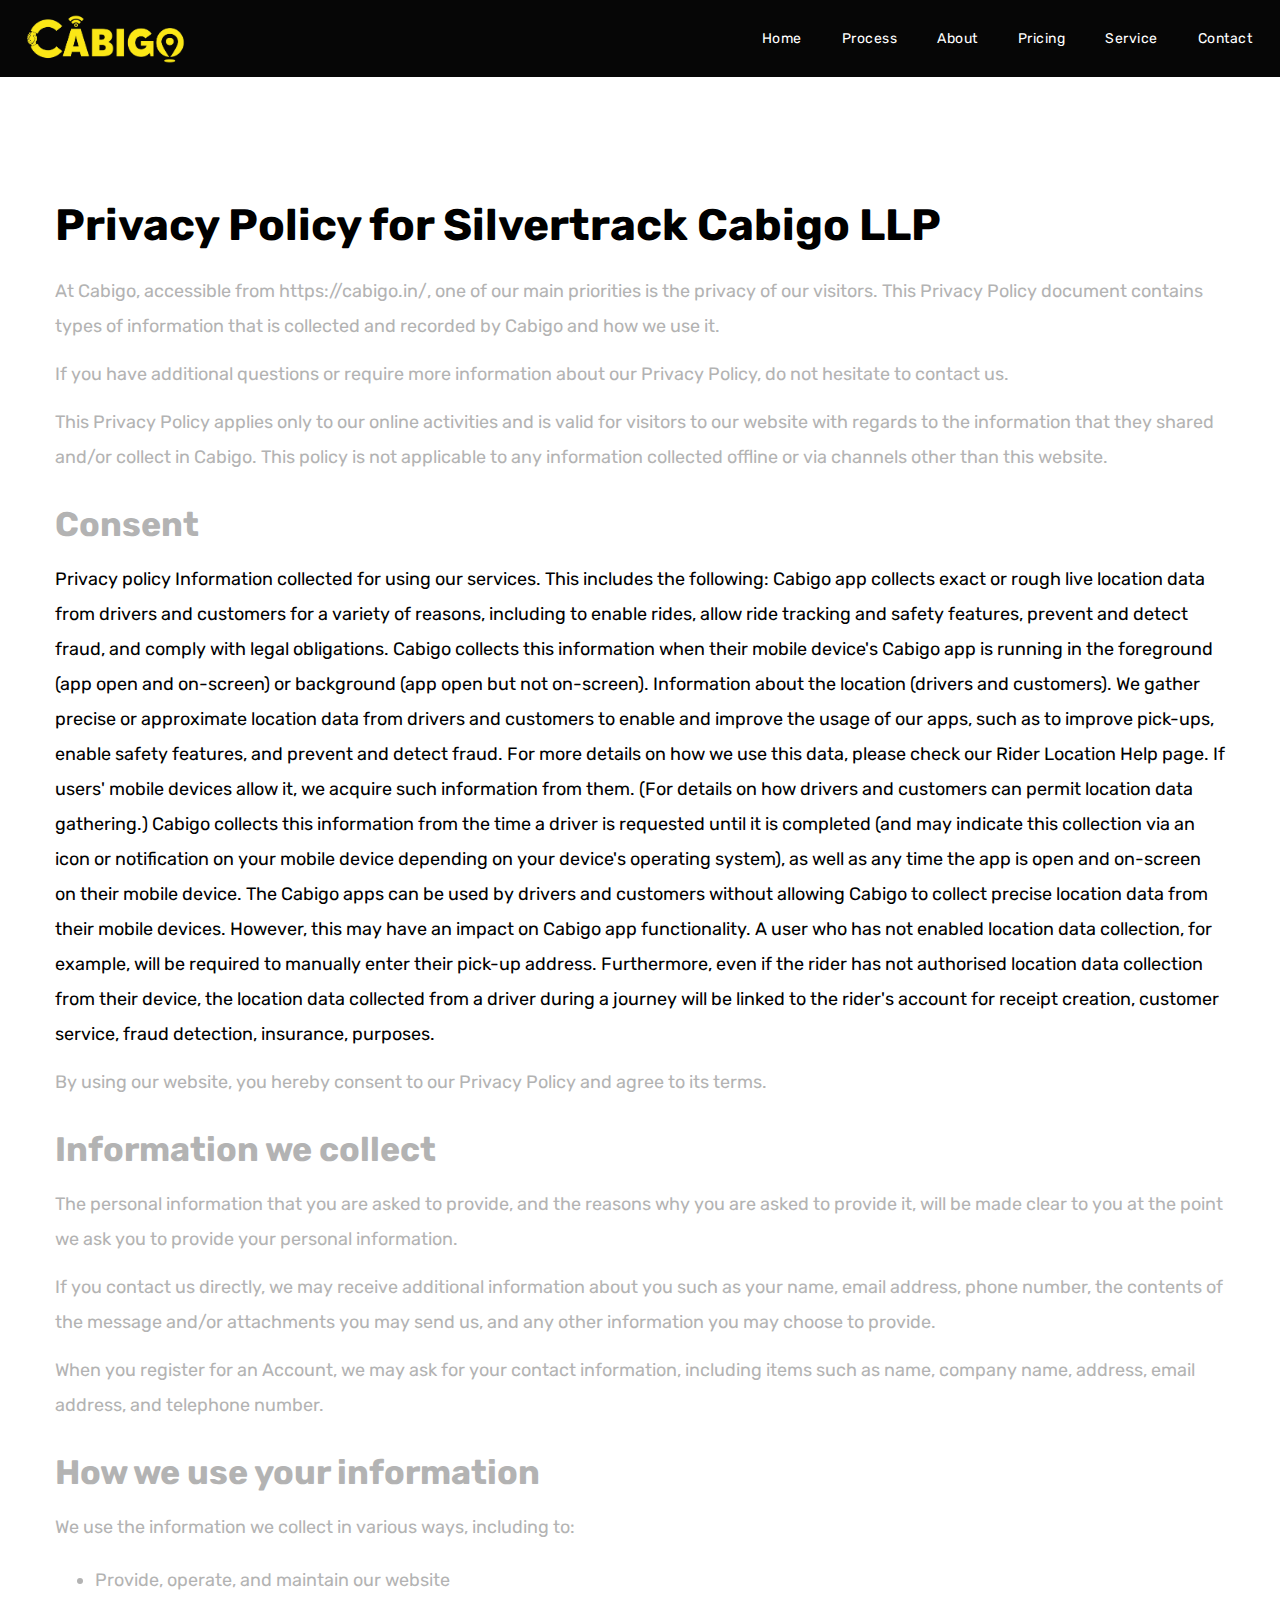
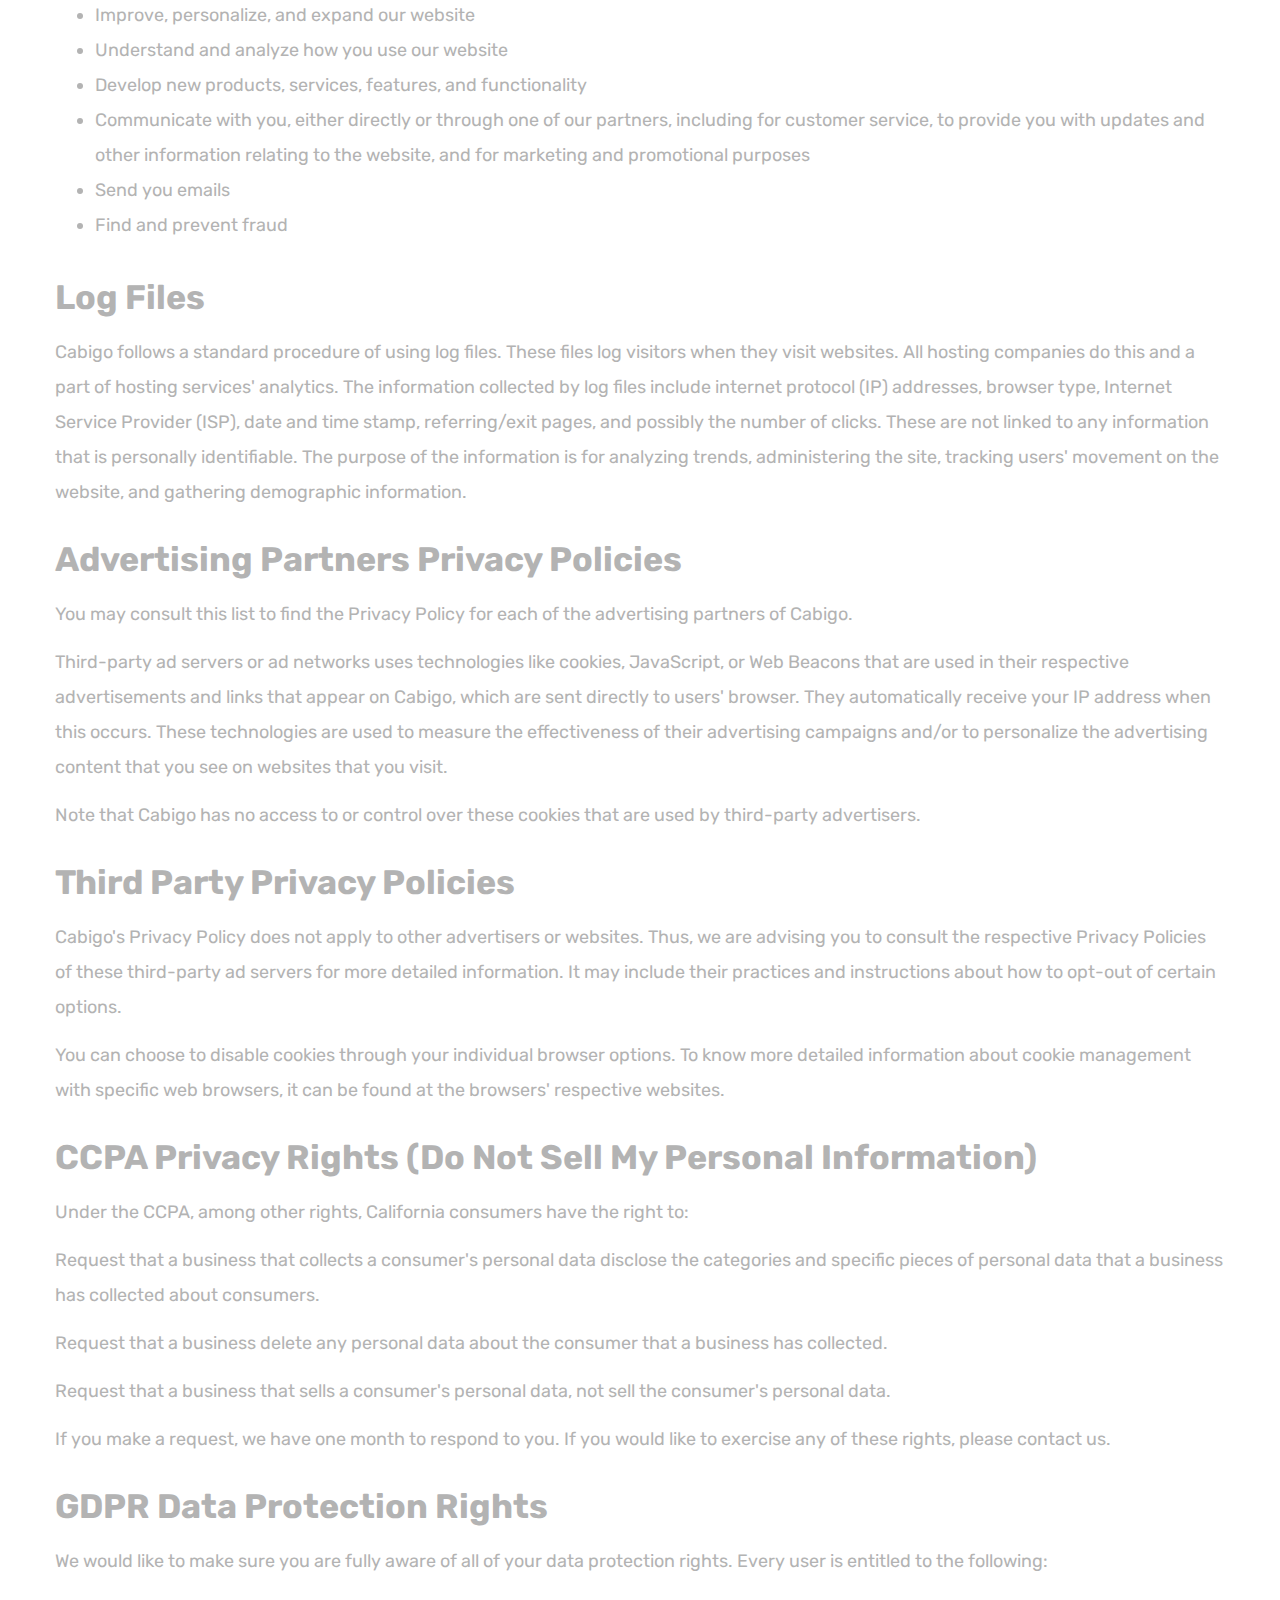
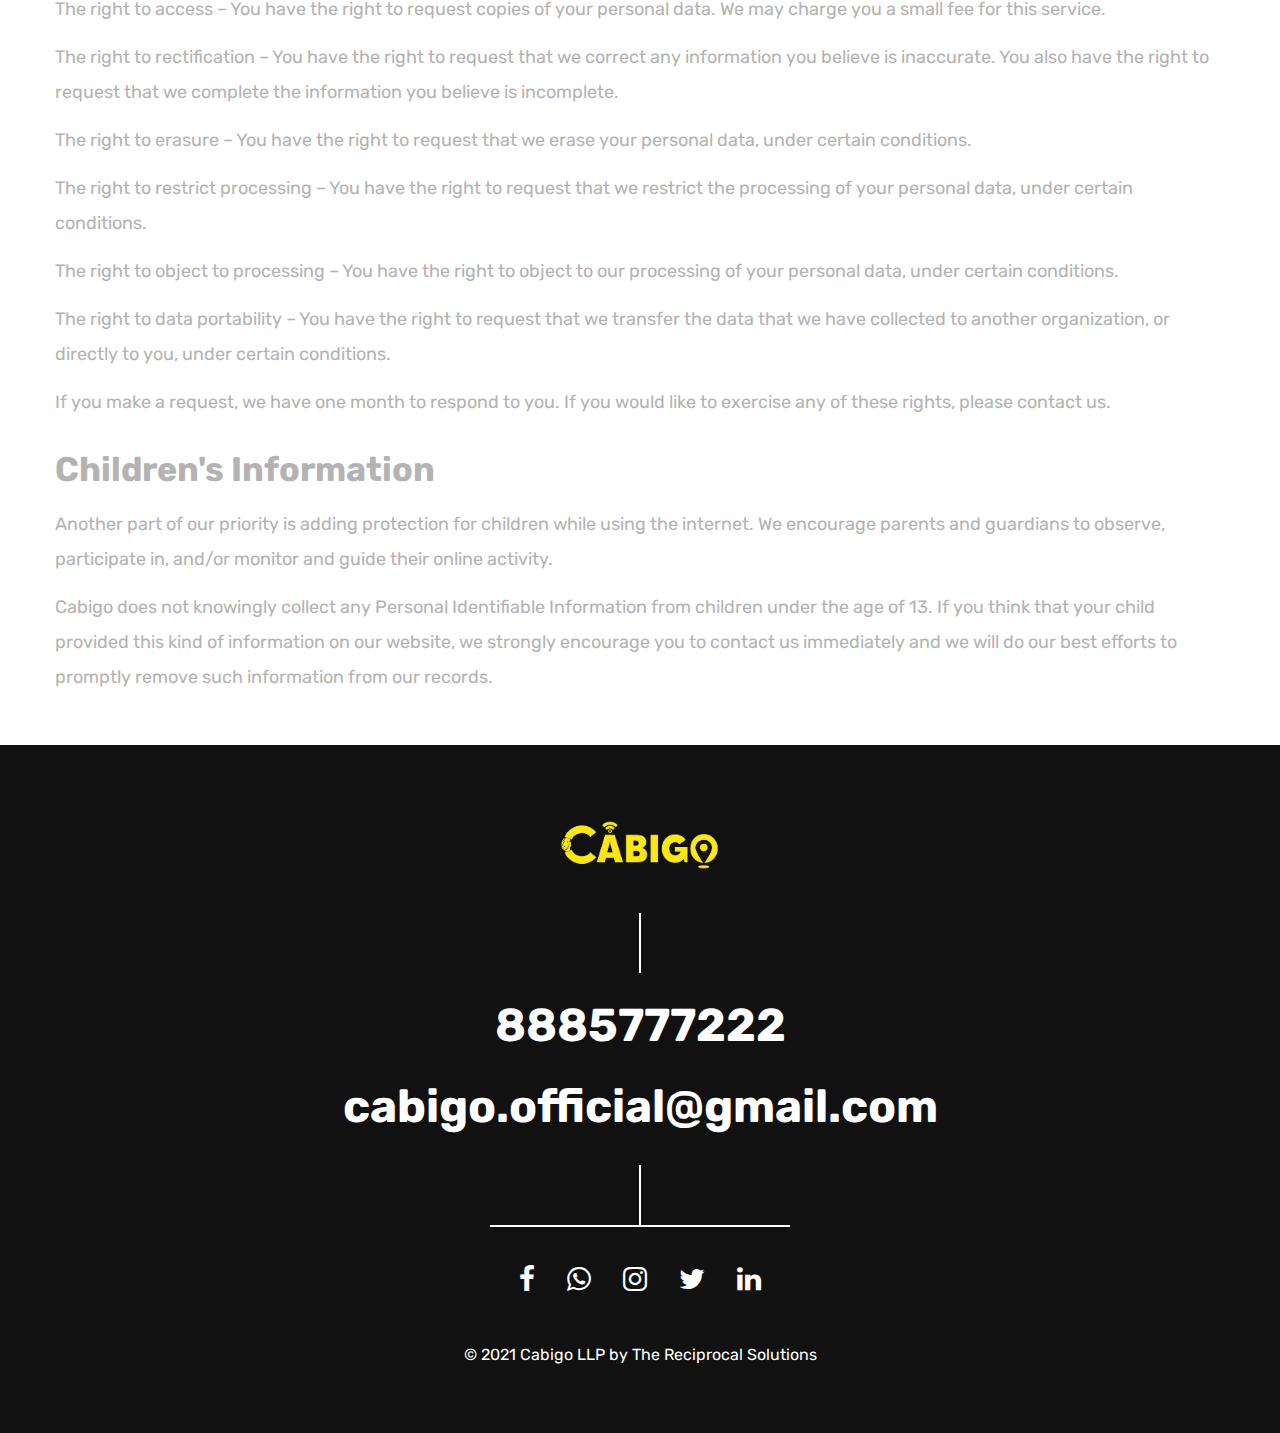
==== commit fcb54740: "Update privacypolicy.html" ====
--- a/privacypolicy.html
+++ b/privacypolicy.html
@@ -124,7 +124,7 @@
 
 <p>If you have additional questions or require more information about our Privacy Policy, do not hesitate to contact us.</p>
 
-<p>This Privacy Policy applies only to our online activities and is valid for visitors to our website with regards to the information that they shared and/or collect in Cabigo. This policy is not applicable to any information collected offline or via channels other than this website. Our Privacy Policy was created with the help of the <a href="https://www.privacypolicygenerator.info">Free Privacy Policy Generator</a>.</p>
+<p>This Privacy Policy applies only to our online activities and is valid for visitors to our website with regards to the information that they shared and/or collect in Cabigo. This policy is not applicable to any information collected offline or via channels other than this website. </p>
 
 <h2>Consent</h2>
                         <p style="color:black;">
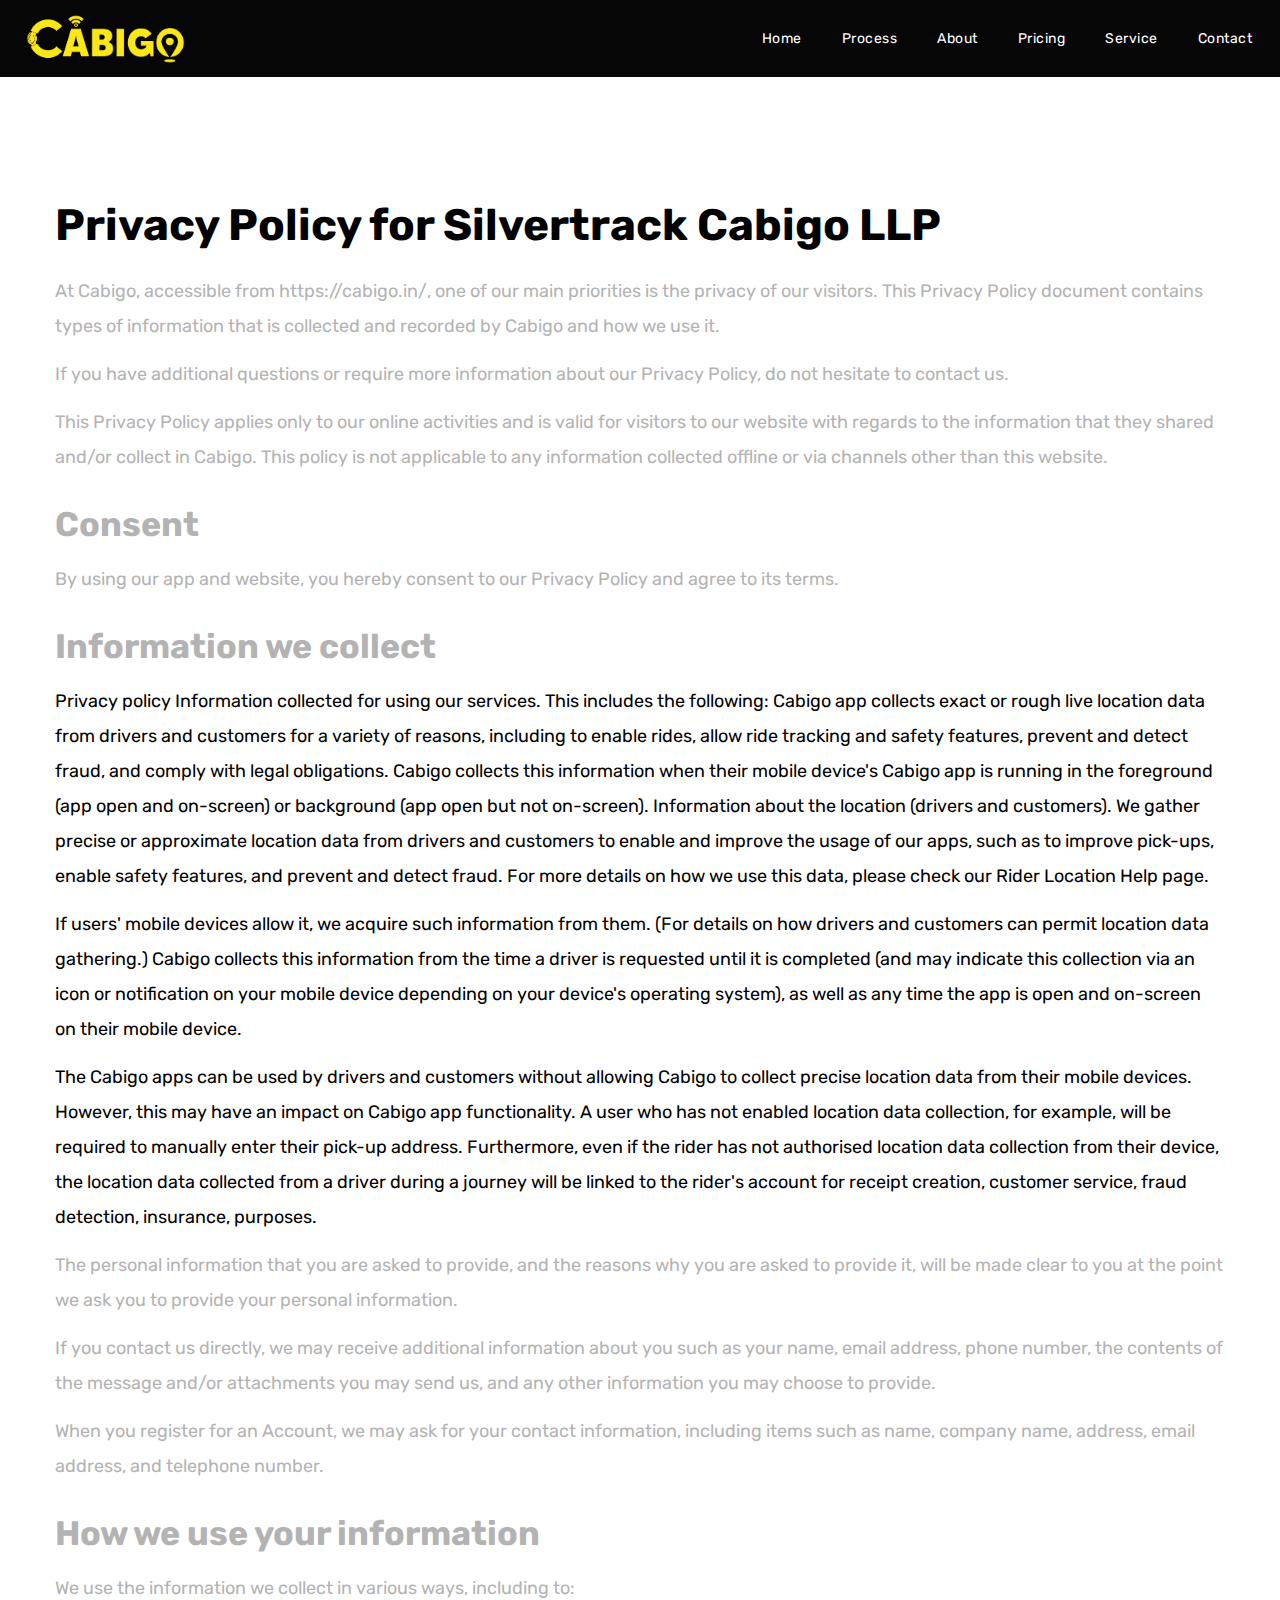
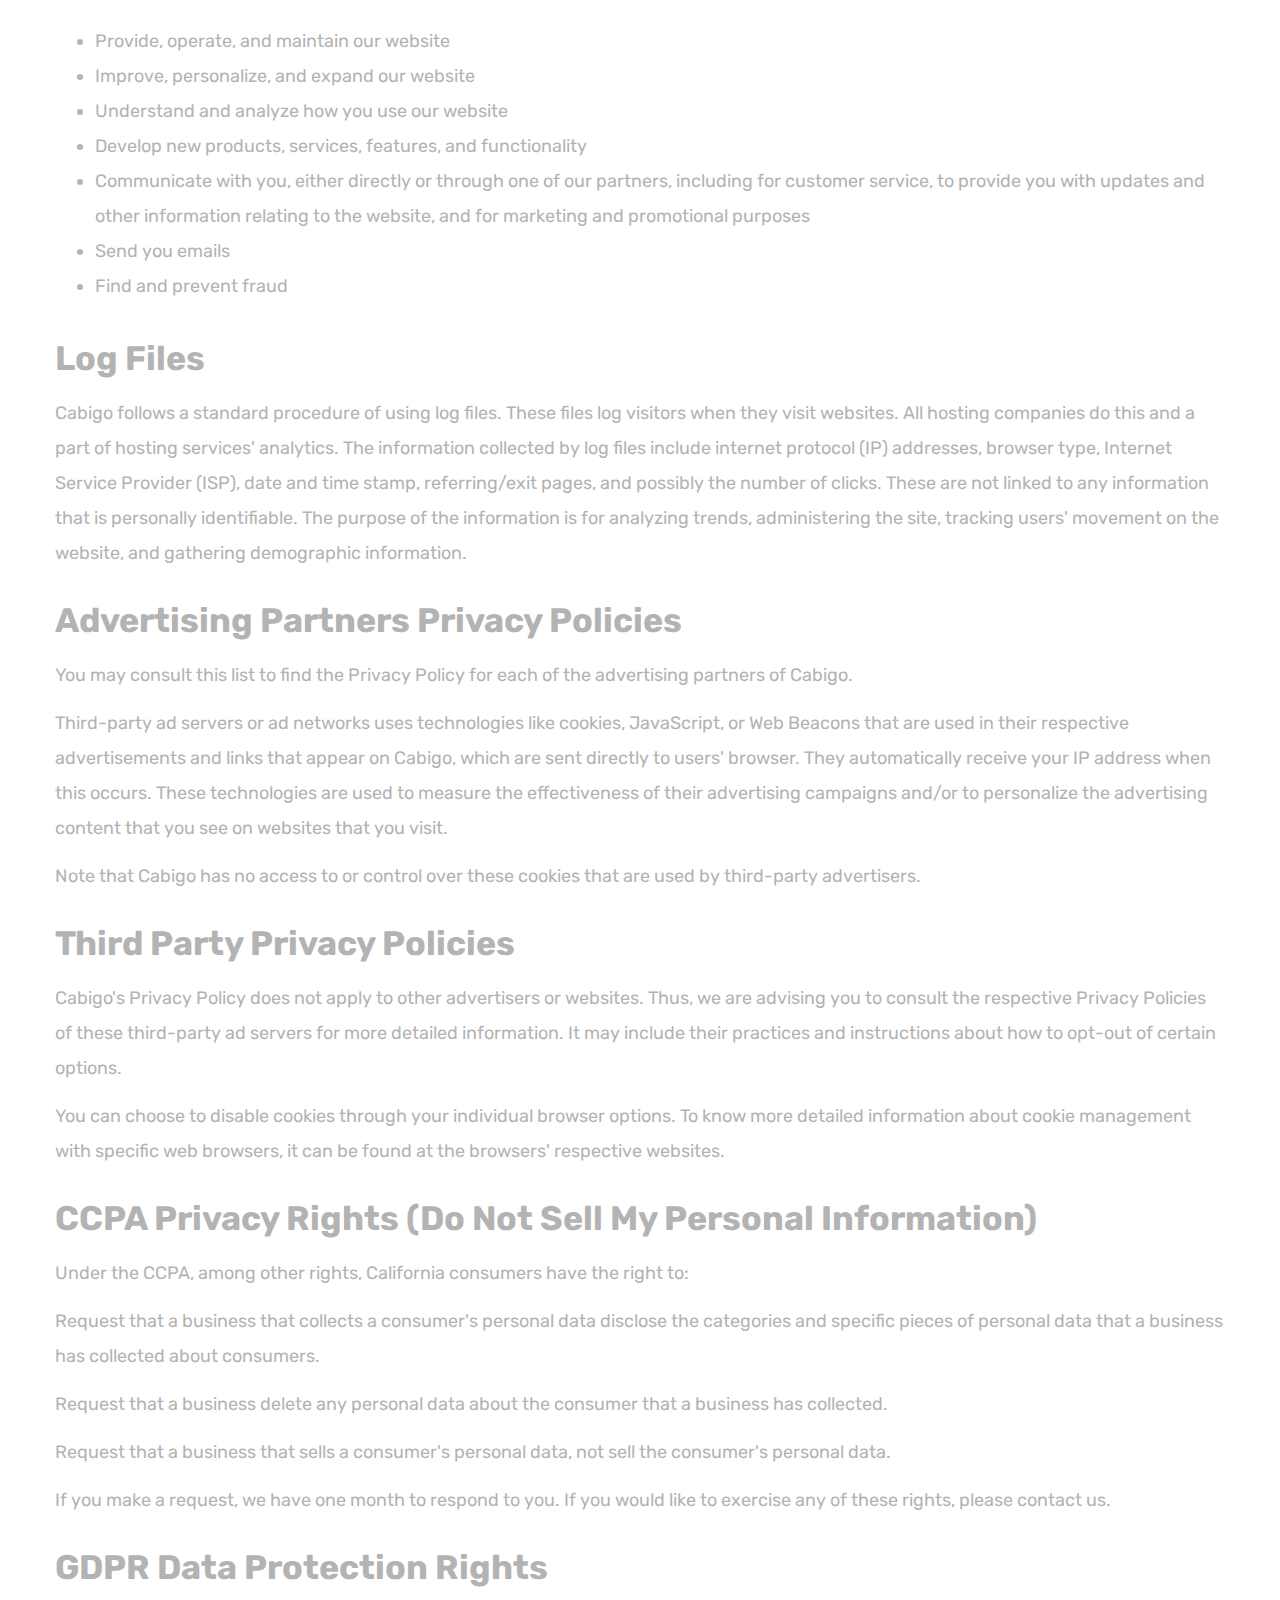
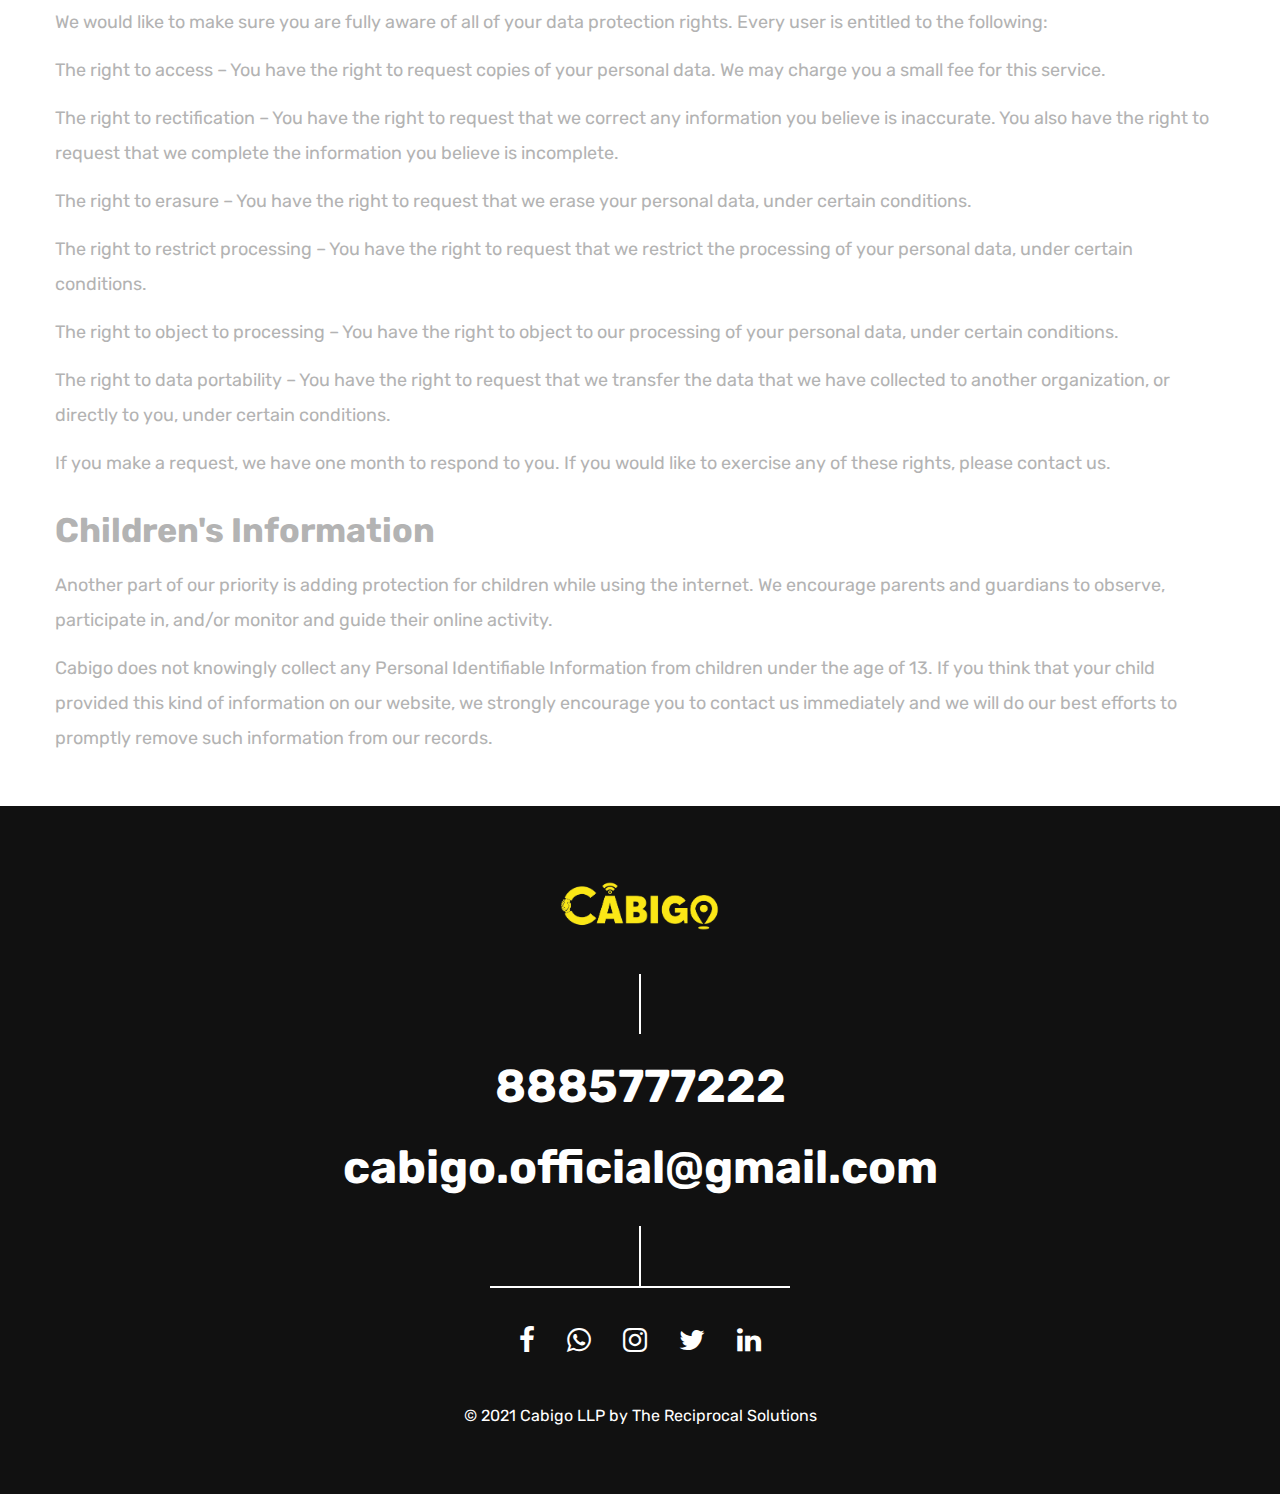
==== commit 88938978: "Update privacypolicy.html" ====
--- a/privacypolicy.html
+++ b/privacypolicy.html
@@ -127,24 +127,24 @@
 <p>This Privacy Policy applies only to our online activities and is valid for visitors to our website with regards to the information that they shared and/or collect in Cabigo. This policy is not applicable to any information collected offline or via channels other than this website. </p>
 
 <h2>Consent</h2>
-                        <p style="color:black;">
+                        
+
+<p>By using our app and website, you hereby consent to our Privacy Policy and agree to its terms.</p>
+
+<h2>Information we collect</h2>
+<p style="color:black;">
                         Privacy policy
 
 Information collected for using our services. This includes the following:
 
 Cabigo app collects exact or rough live location data from drivers and customers for a variety of reasons, including to enable rides, allow ride tracking and safety features, prevent and detect fraud, and comply with legal obligations. Cabigo collects this information when their mobile device's Cabigo app is running in the foreground (app open and on-screen) or background (app open but not on-screen).
-Information about the location (drivers and customers). We gather precise or approximate location data from drivers and customers to enable and improve the usage of our apps, such as to improve pick-ups, enable safety features, and prevent and detect fraud. For more details on how we use this data, please check our Rider Location Help page.
-
-If users' mobile devices allow it, we acquire such information from them. (For details on how drivers and customers can permit location data gathering.) Cabigo collects this information from the time a driver is requested until it is completed (and may indicate this collection via an icon or notification on your mobile device depending on your device's operating system), as well as any time the app is open and on-screen on their mobile device.
-
-The Cabigo apps can be used by drivers and customers without allowing Cabigo to collect precise location data from their mobile devices. However, this may have an impact on Cabigo app functionality. A user who has not enabled location data collection, for example, will be required to manually enter their pick-up address. Furthermore, even if the rider has not authorised location data collection from their device, the location data collected from a driver during a journey will be linked to the rider's account for receipt creation, customer service, fraud detection, insurance, purposes.
+Information about the location (drivers and customers). We gather precise or approximate location data from drivers and customers to enable and improve the usage of our apps, such as to improve pick-ups, enable safety features, and prevent and detect fraud. For more details on how we use this data, please check our Rider Location Help page.</p>
+
+ <p style="color:black;">If users' mobile devices allow it, we acquire such information from them. (For details on how drivers and customers can permit location data gathering.) Cabigo collects this information from the time a driver is requested until it is completed (and may indicate this collection via an icon or notification on your mobile device depending on your device's operating system), as well as any time the app is open and on-screen on their mobile device.</p>
+
+ <p style="color:black;">The Cabigo apps can be used by drivers and customers without allowing Cabigo to collect precise location data from their mobile devices. However, this may have an impact on Cabigo app functionality. A user who has not enabled location data collection, for example, will be required to manually enter their pick-up address. Furthermore, even if the rider has not authorised location data collection from their device, the location data collected from a driver during a journey will be linked to the rider's account for receipt creation, customer service, fraud detection, insurance, purposes.
 
                         </p>
-
-<p>By using our website, you hereby consent to our Privacy Policy and agree to its terms.</p>
-
-<h2>Information we collect</h2>
-
 <p>The personal information that you are asked to provide, and the reasons why you are asked to provide it, will be made clear to you at the point we ask you to provide your personal information.</p>
 <p>If you contact us directly, we may receive additional information about you such as your name, email address, phone number, the contents of the message and/or attachments you may send us, and any other information you may choose to provide.</p>
 <p>When you register for an Account, we may ask for your contact information, including items such as name, company name, address, email address, and telephone number.</p>
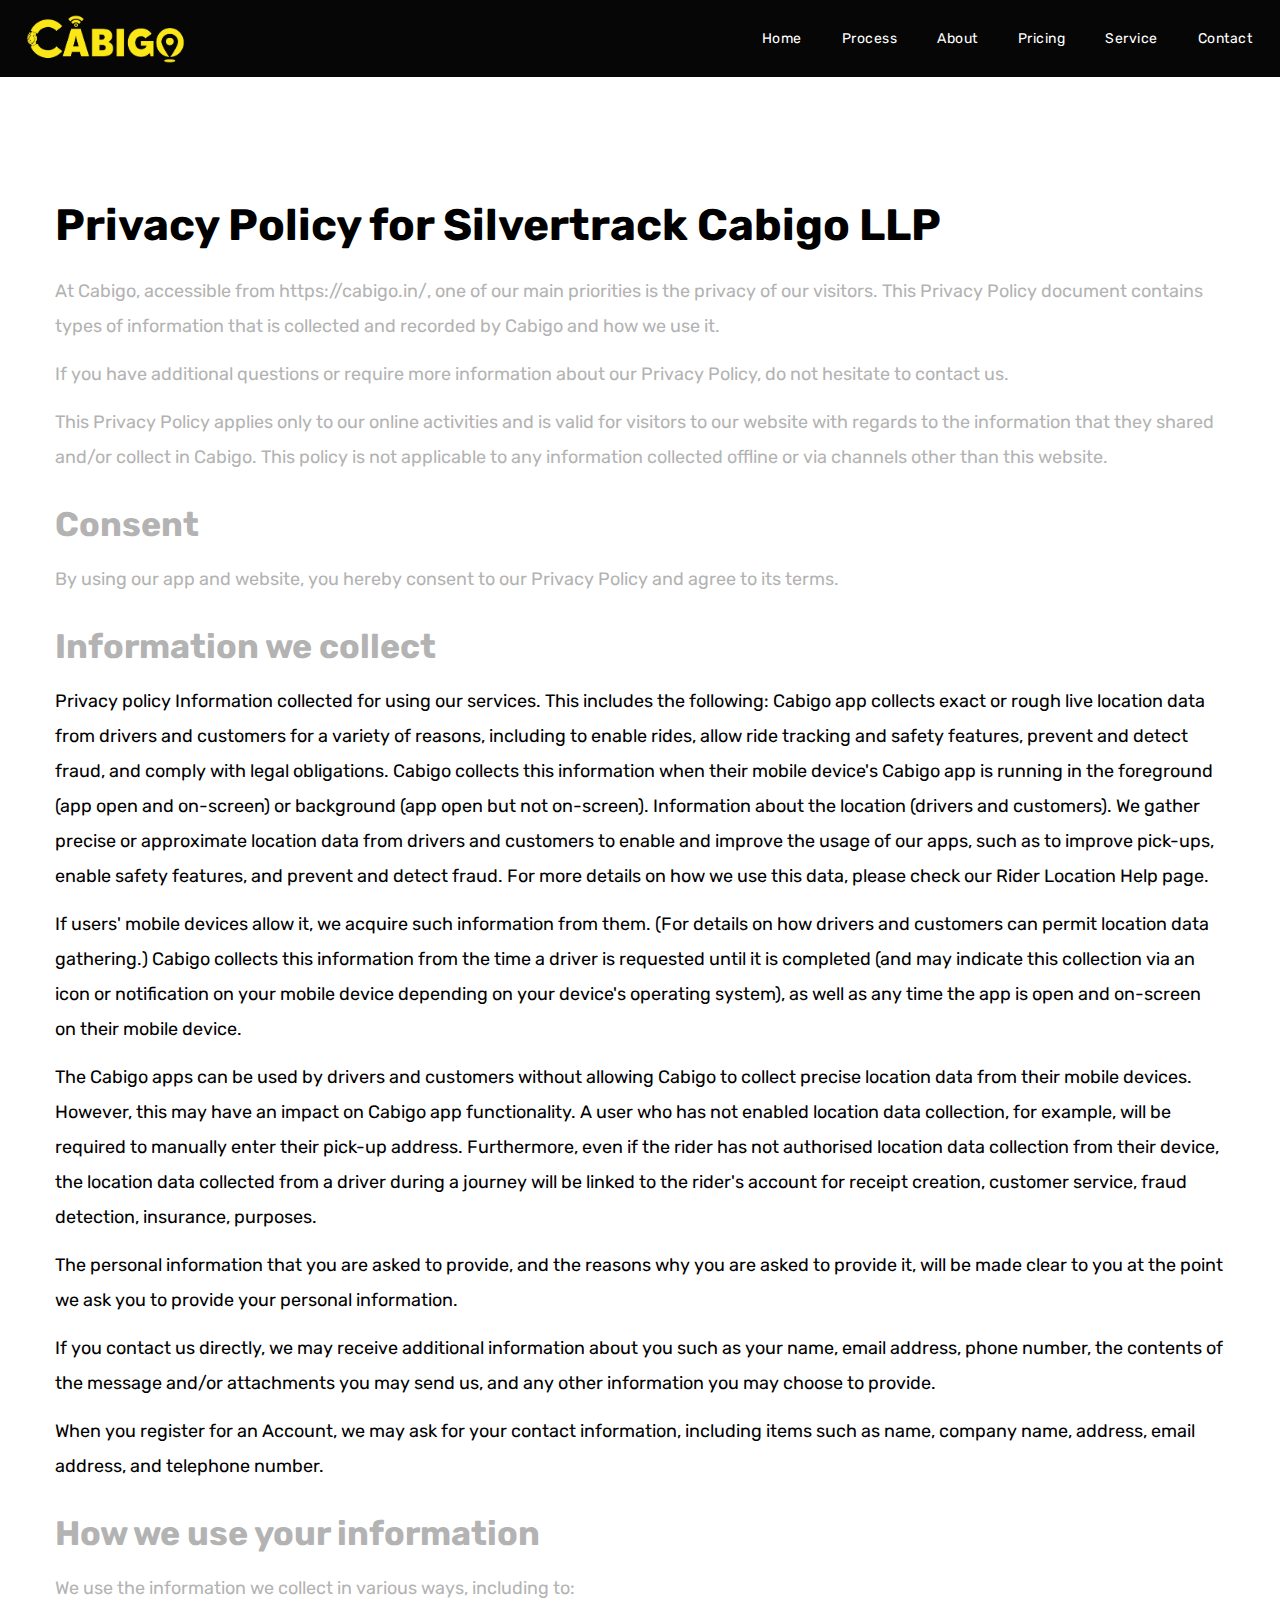
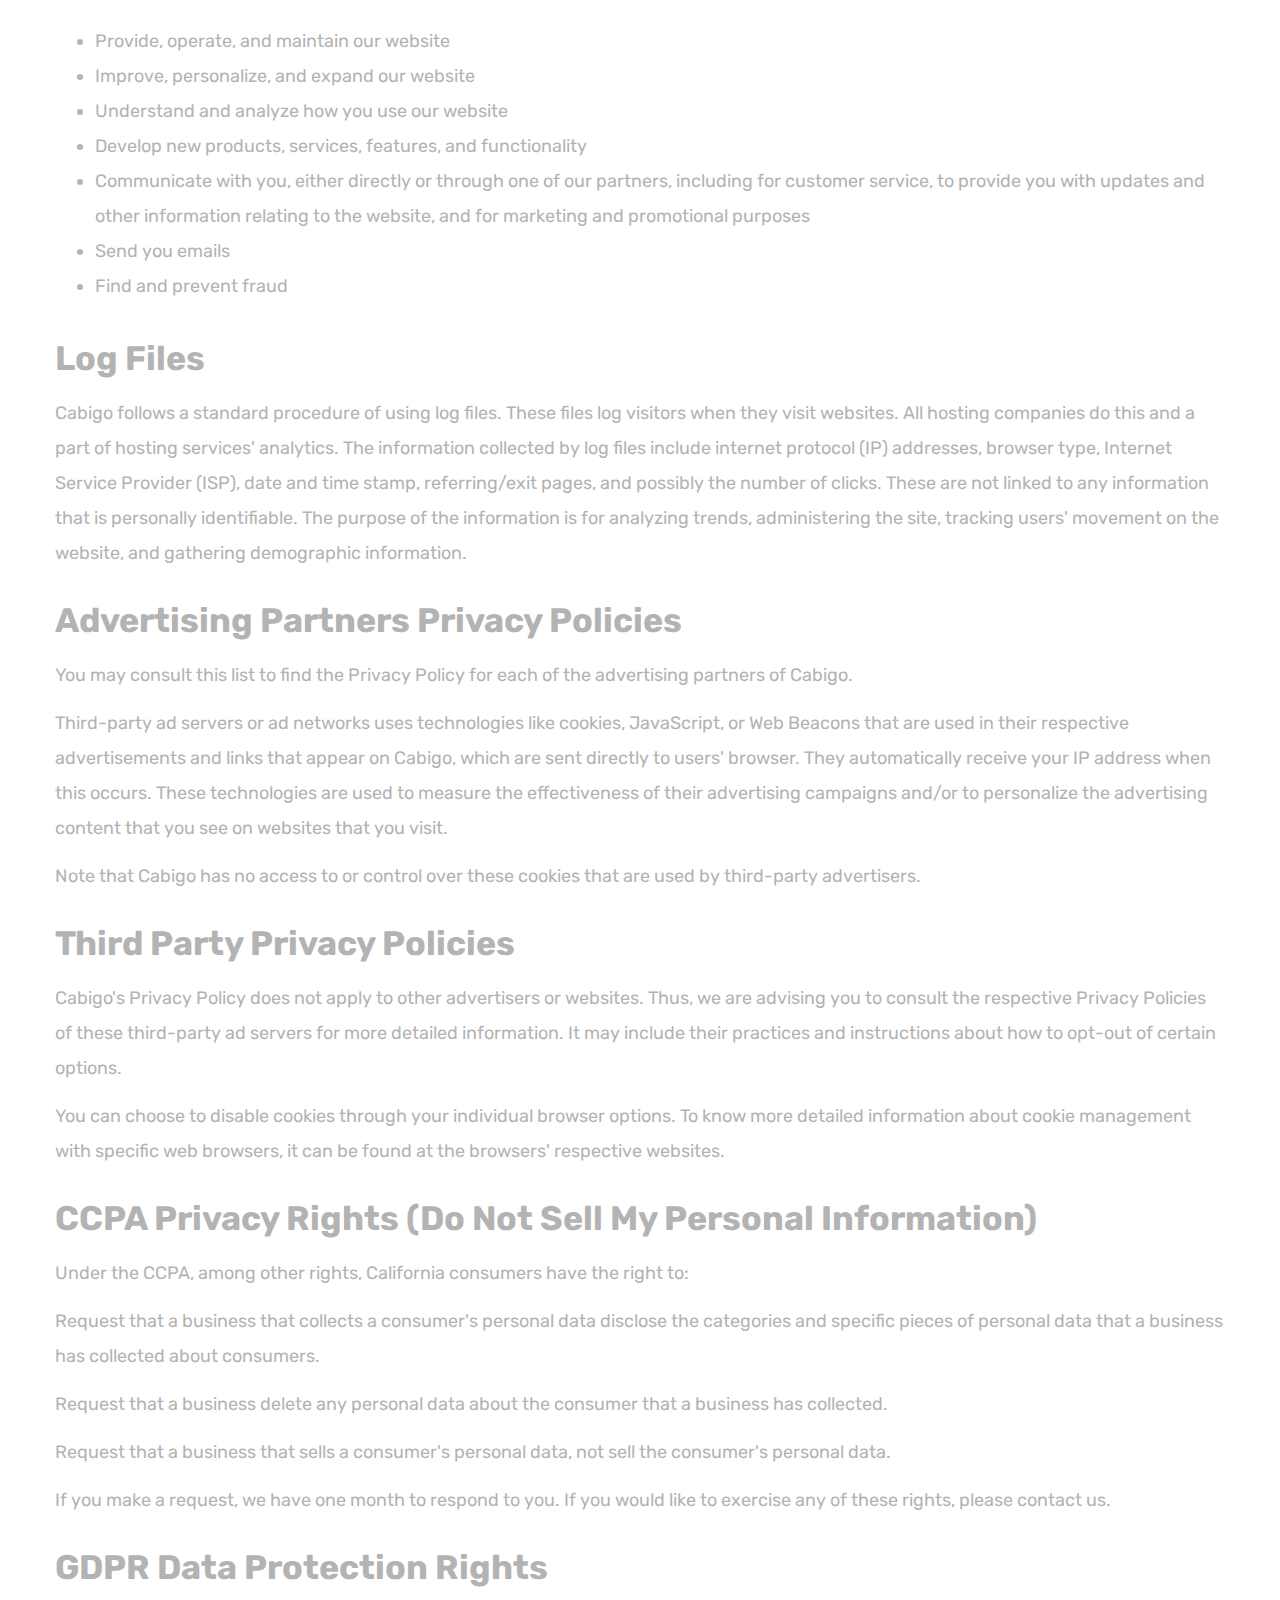
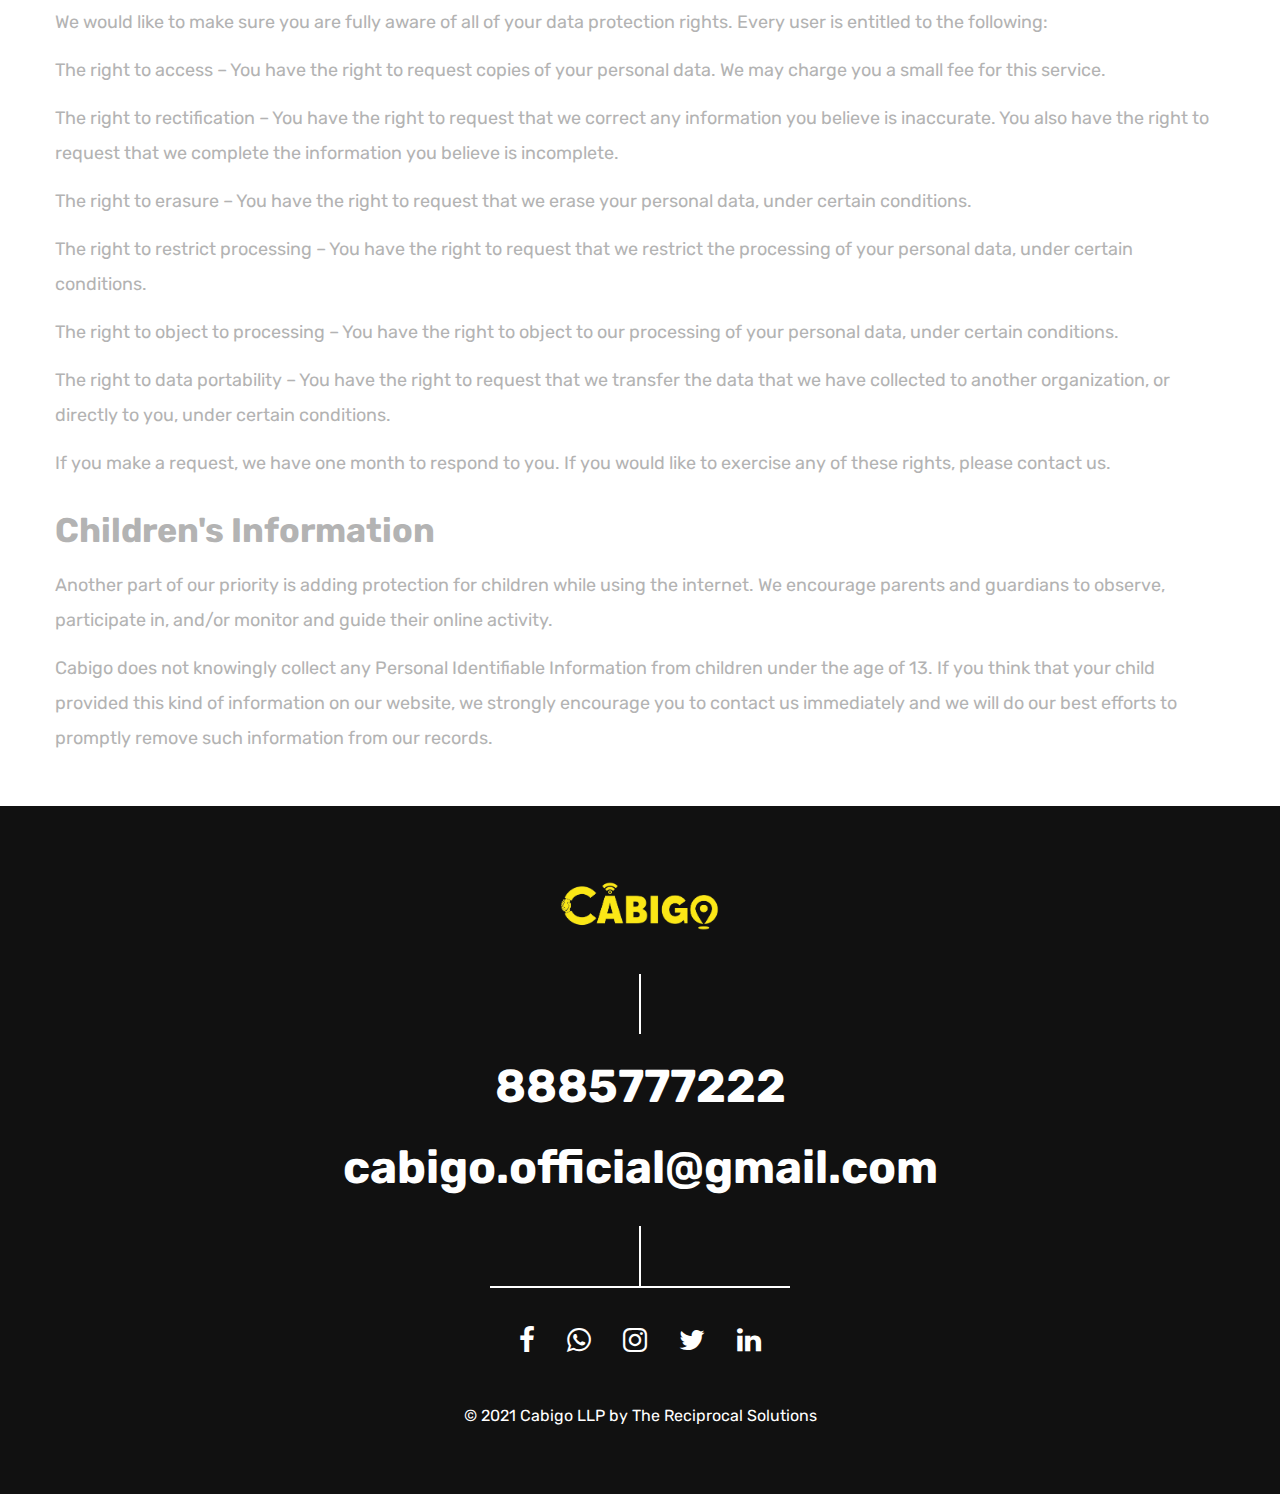
==== commit 6d07b5b6: "Update privacypolicy.html" ====
--- a/privacypolicy.html
+++ b/privacypolicy.html
@@ -145,9 +145,9 @@
  <p style="color:black;">The Cabigo apps can be used by drivers and customers without allowing Cabigo to collect precise location data from their mobile devices. However, this may have an impact on Cabigo app functionality. A user who has not enabled location data collection, for example, will be required to manually enter their pick-up address. Furthermore, even if the rider has not authorised location data collection from their device, the location data collected from a driver during a journey will be linked to the rider's account for receipt creation, customer service, fraud detection, insurance, purposes.
 
                         </p>
-<p>The personal information that you are asked to provide, and the reasons why you are asked to provide it, will be made clear to you at the point we ask you to provide your personal information.</p>
-<p>If you contact us directly, we may receive additional information about you such as your name, email address, phone number, the contents of the message and/or attachments you may send us, and any other information you may choose to provide.</p>
-<p>When you register for an Account, we may ask for your contact information, including items such as name, company name, address, email address, and telephone number.</p>
+<p style="color:black;">The personal information that you are asked to provide, and the reasons why you are asked to provide it, will be made clear to you at the point we ask you to provide your personal information.</p>
+<p style="color:black;">If you contact us directly, we may receive additional information about you such as your name, email address, phone number, the contents of the message and/or attachments you may send us, and any other information you may choose to provide.</p>
+<p style="color:black;">When you register for an Account, we may ask for your contact information, including items such as name, company name, address, email address, and telephone number.</p>
 
 <h2>How we use your information</h2>
 
